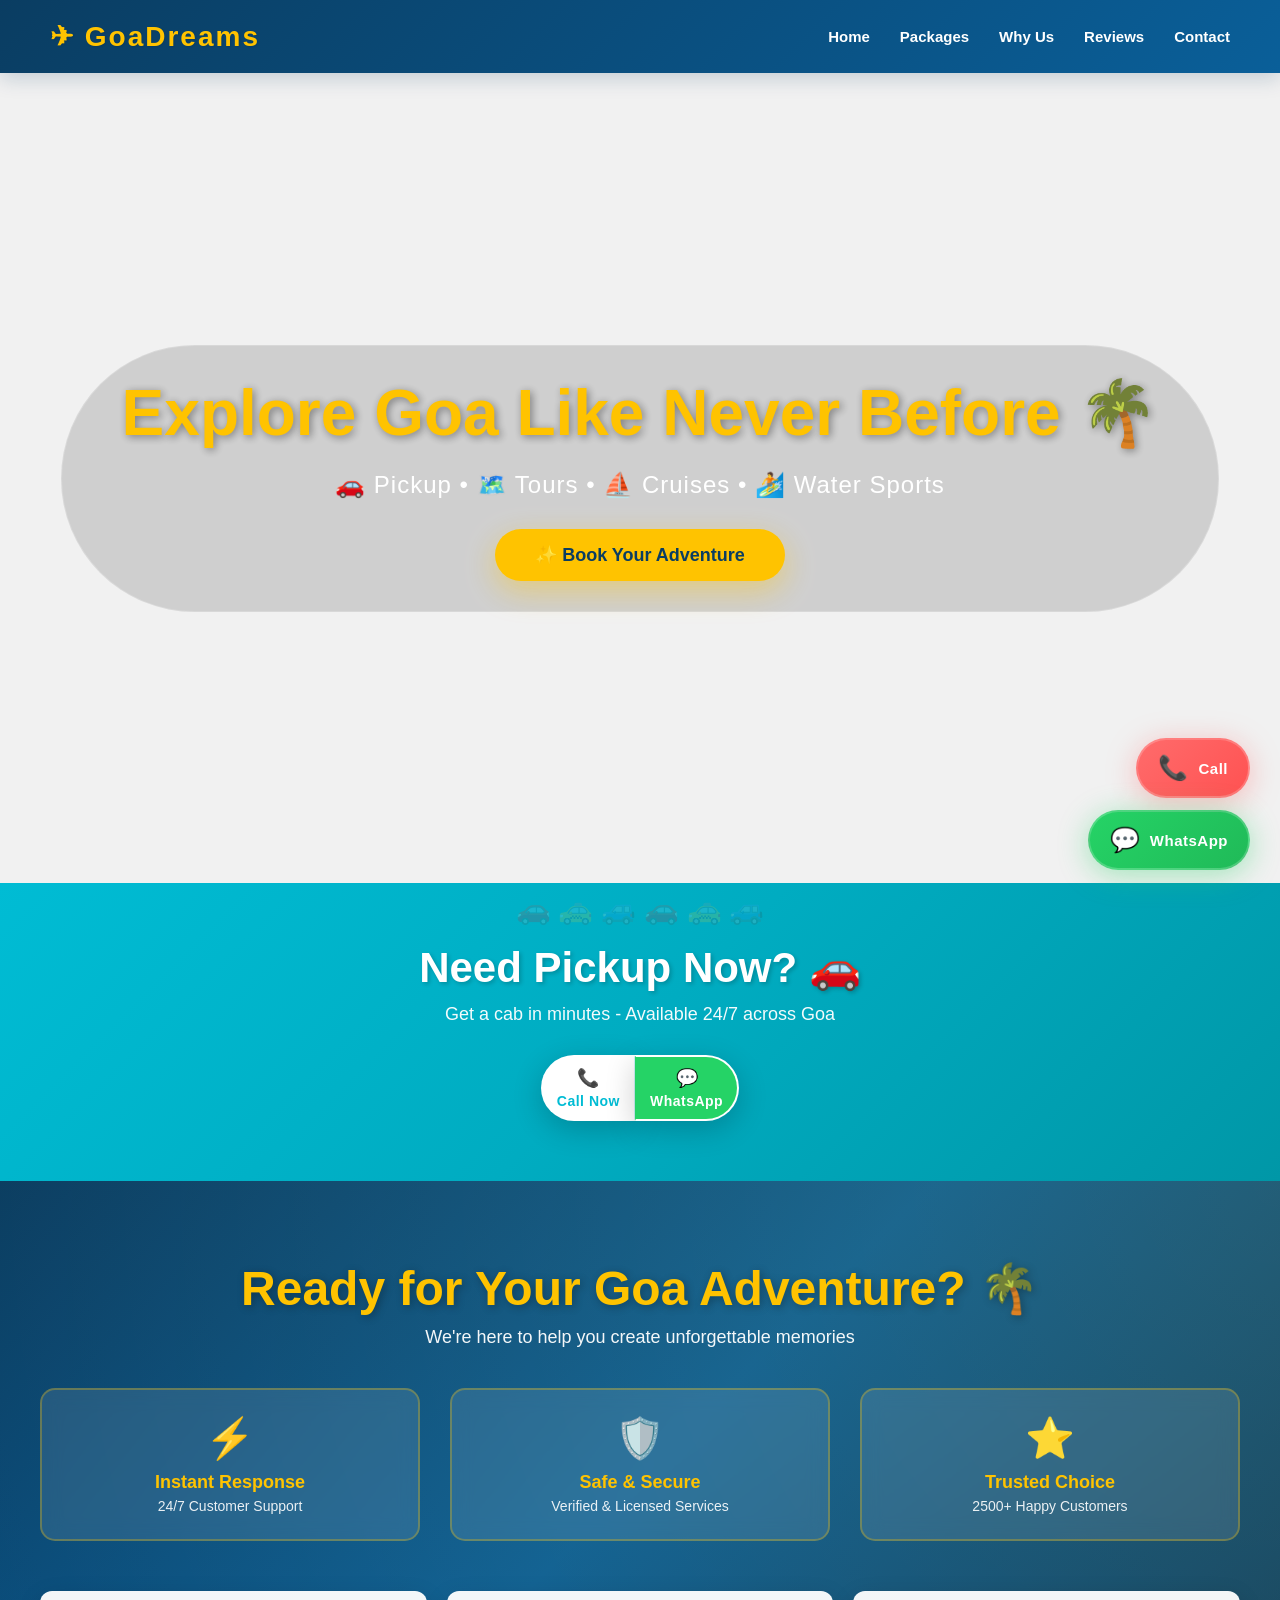
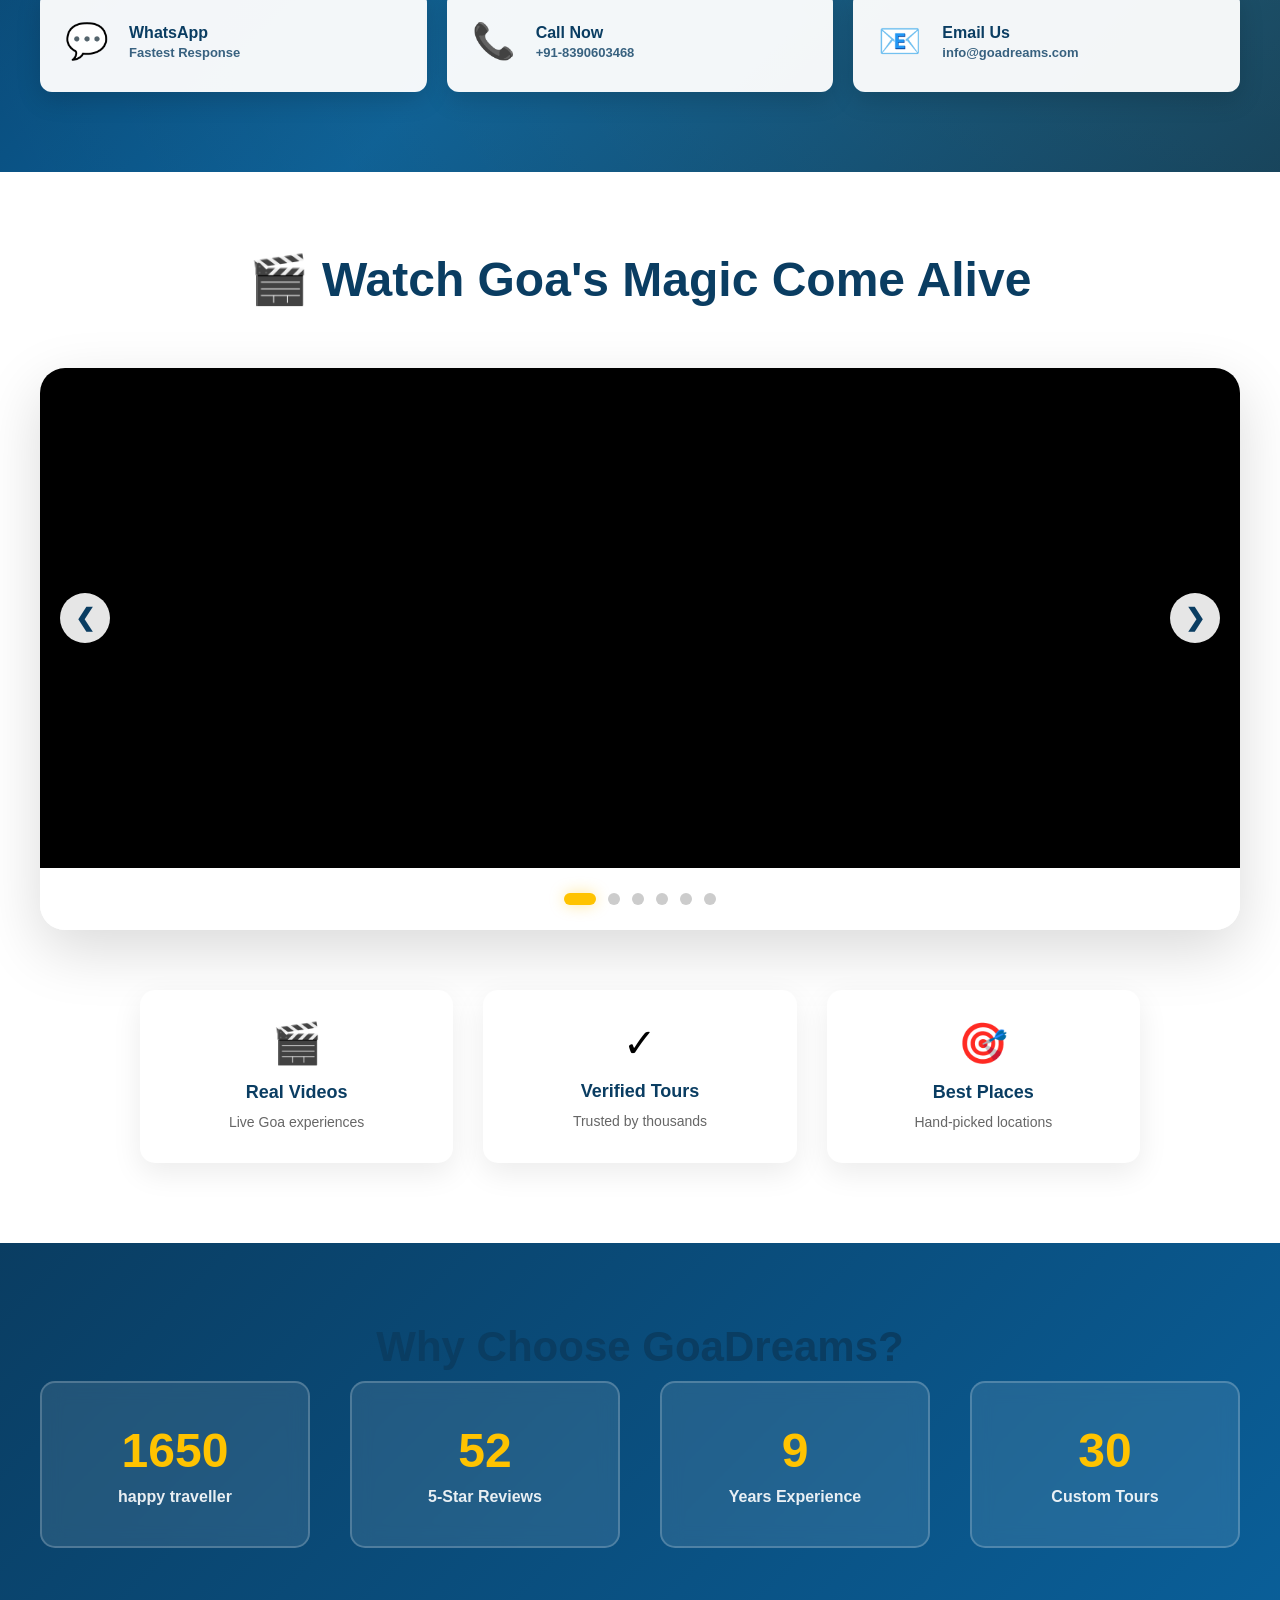
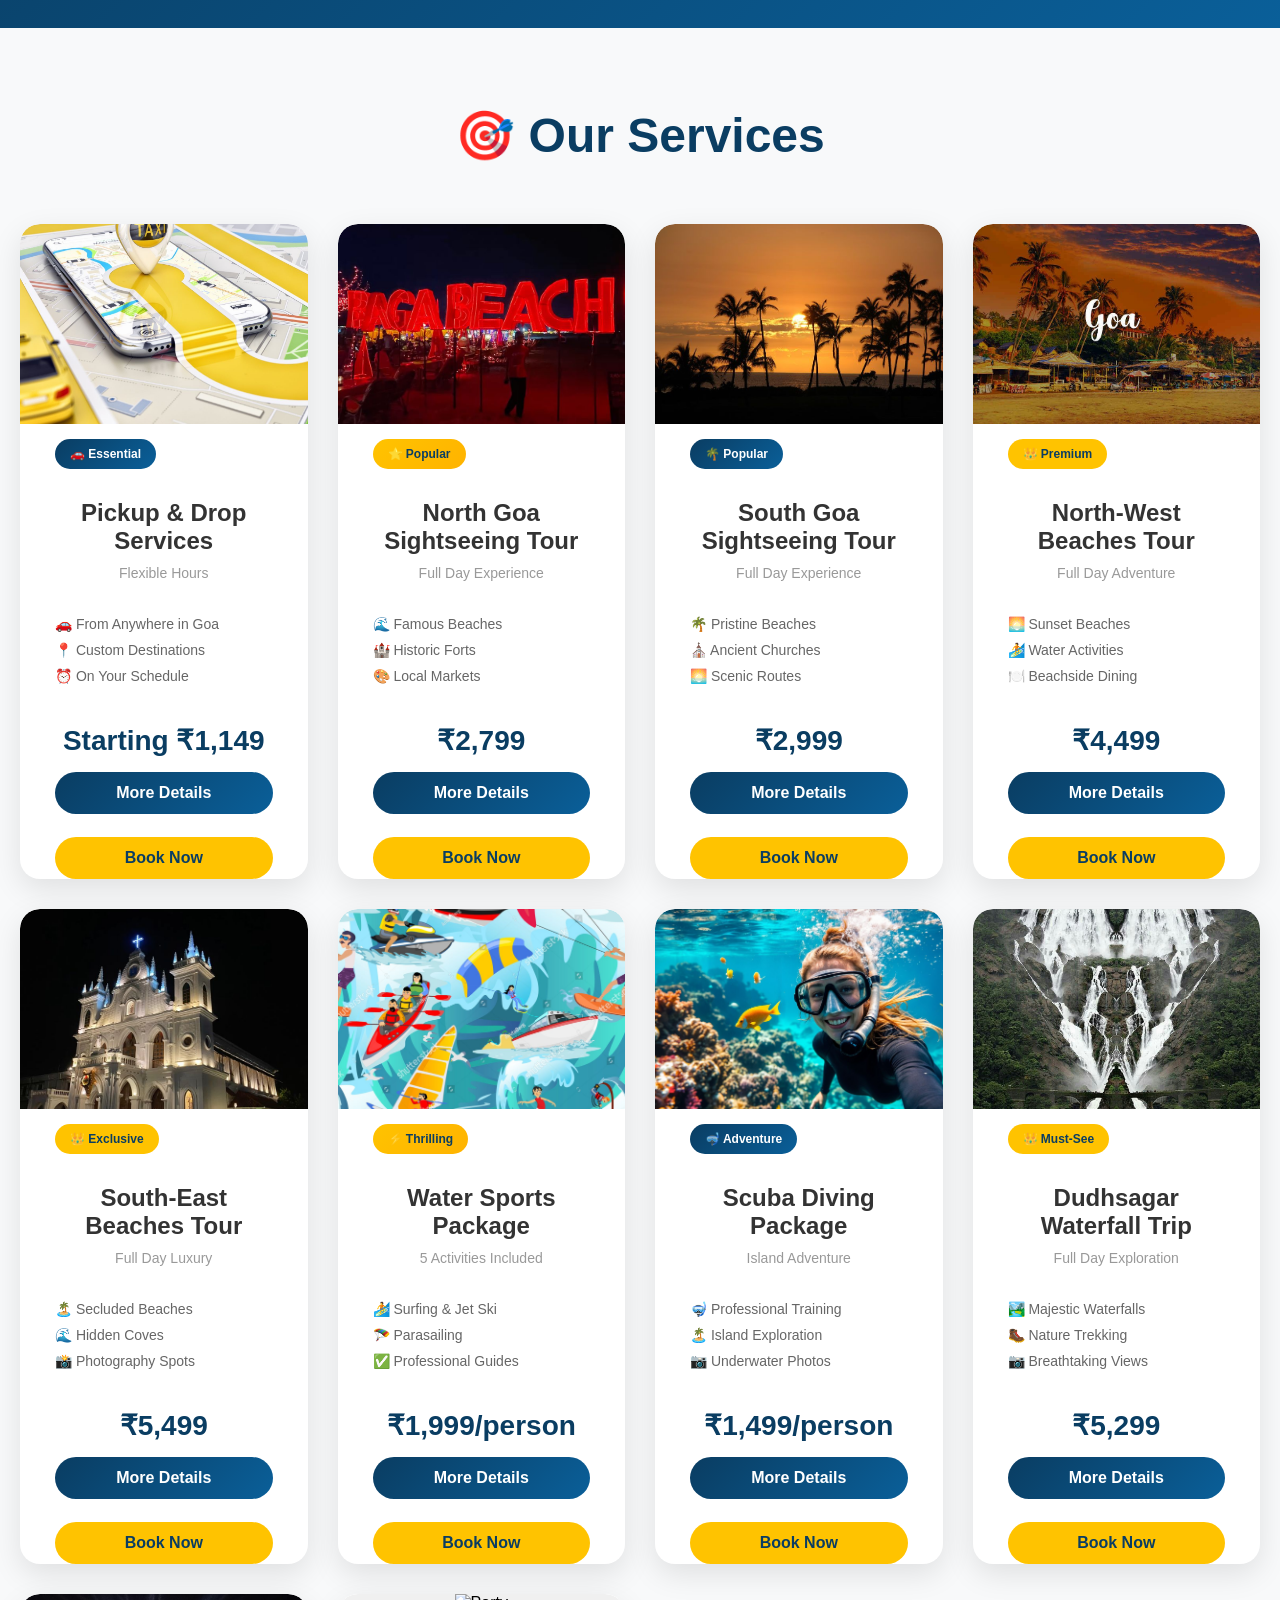
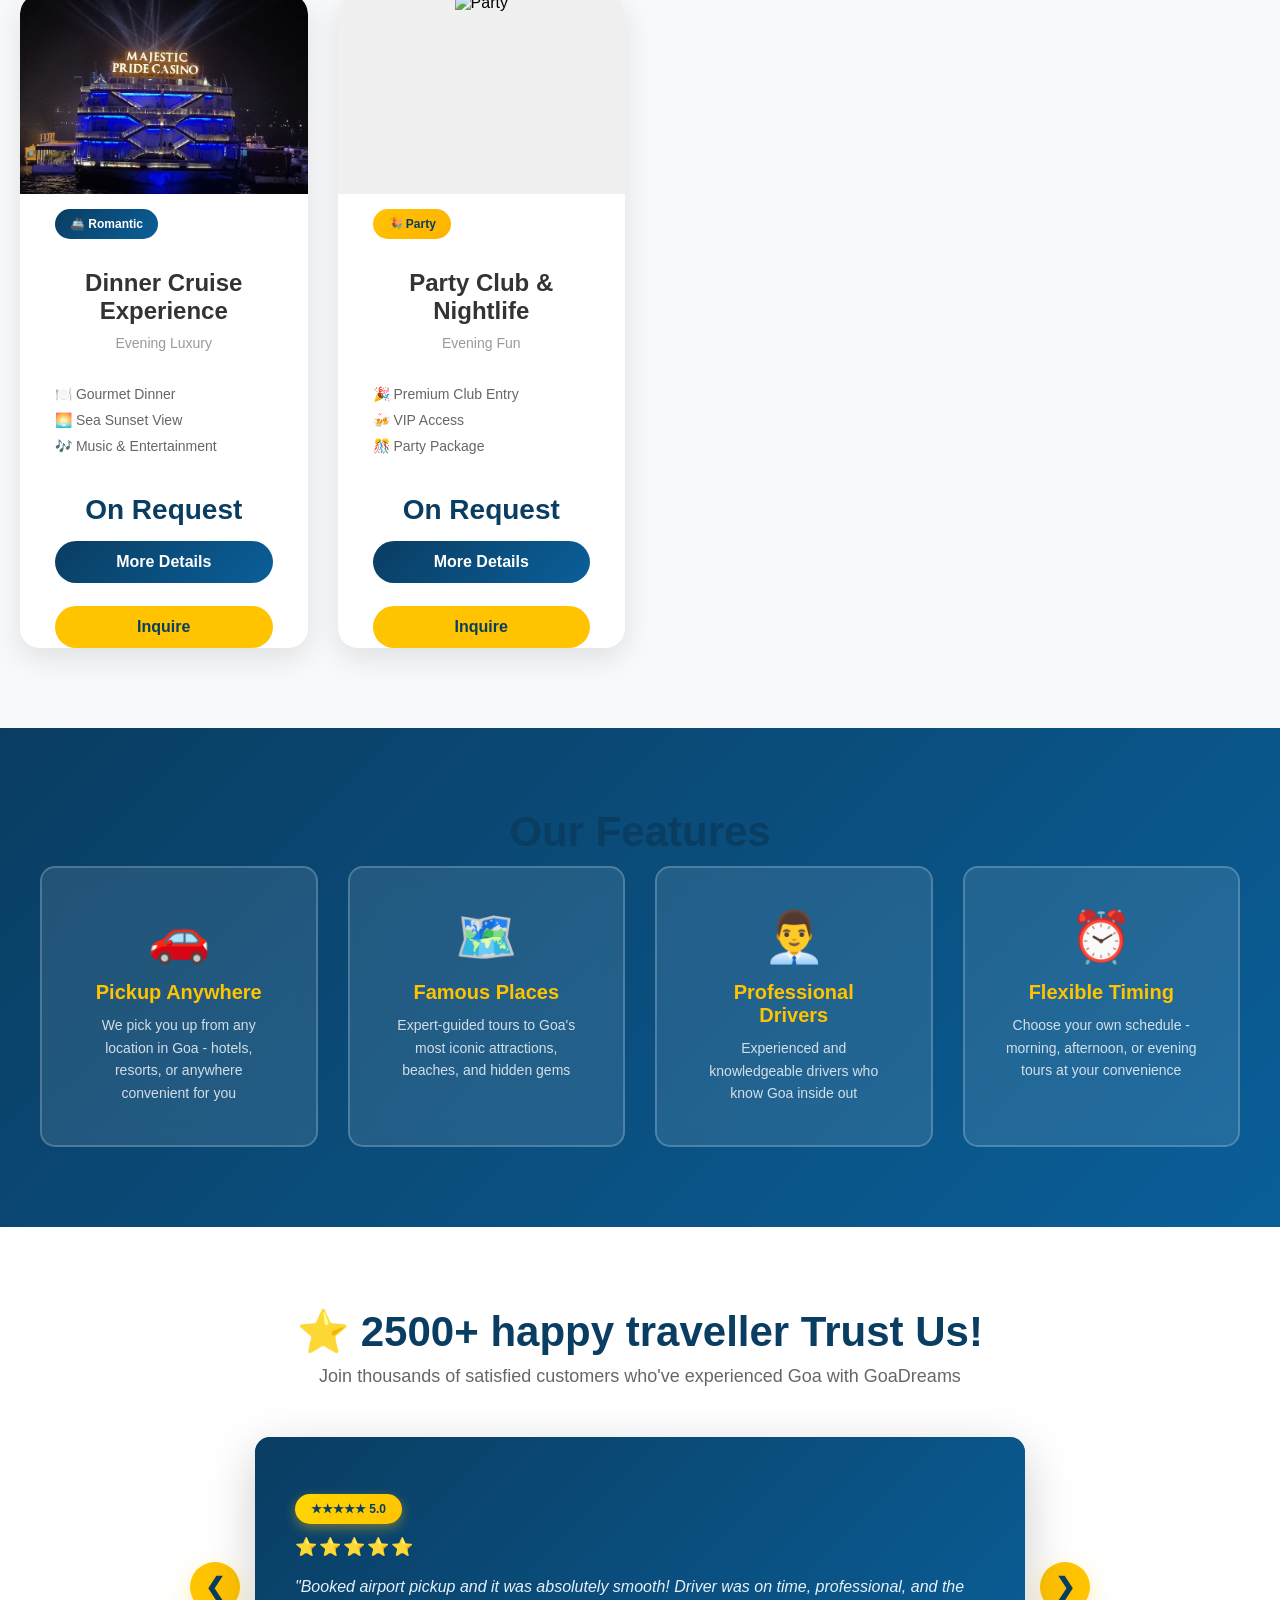
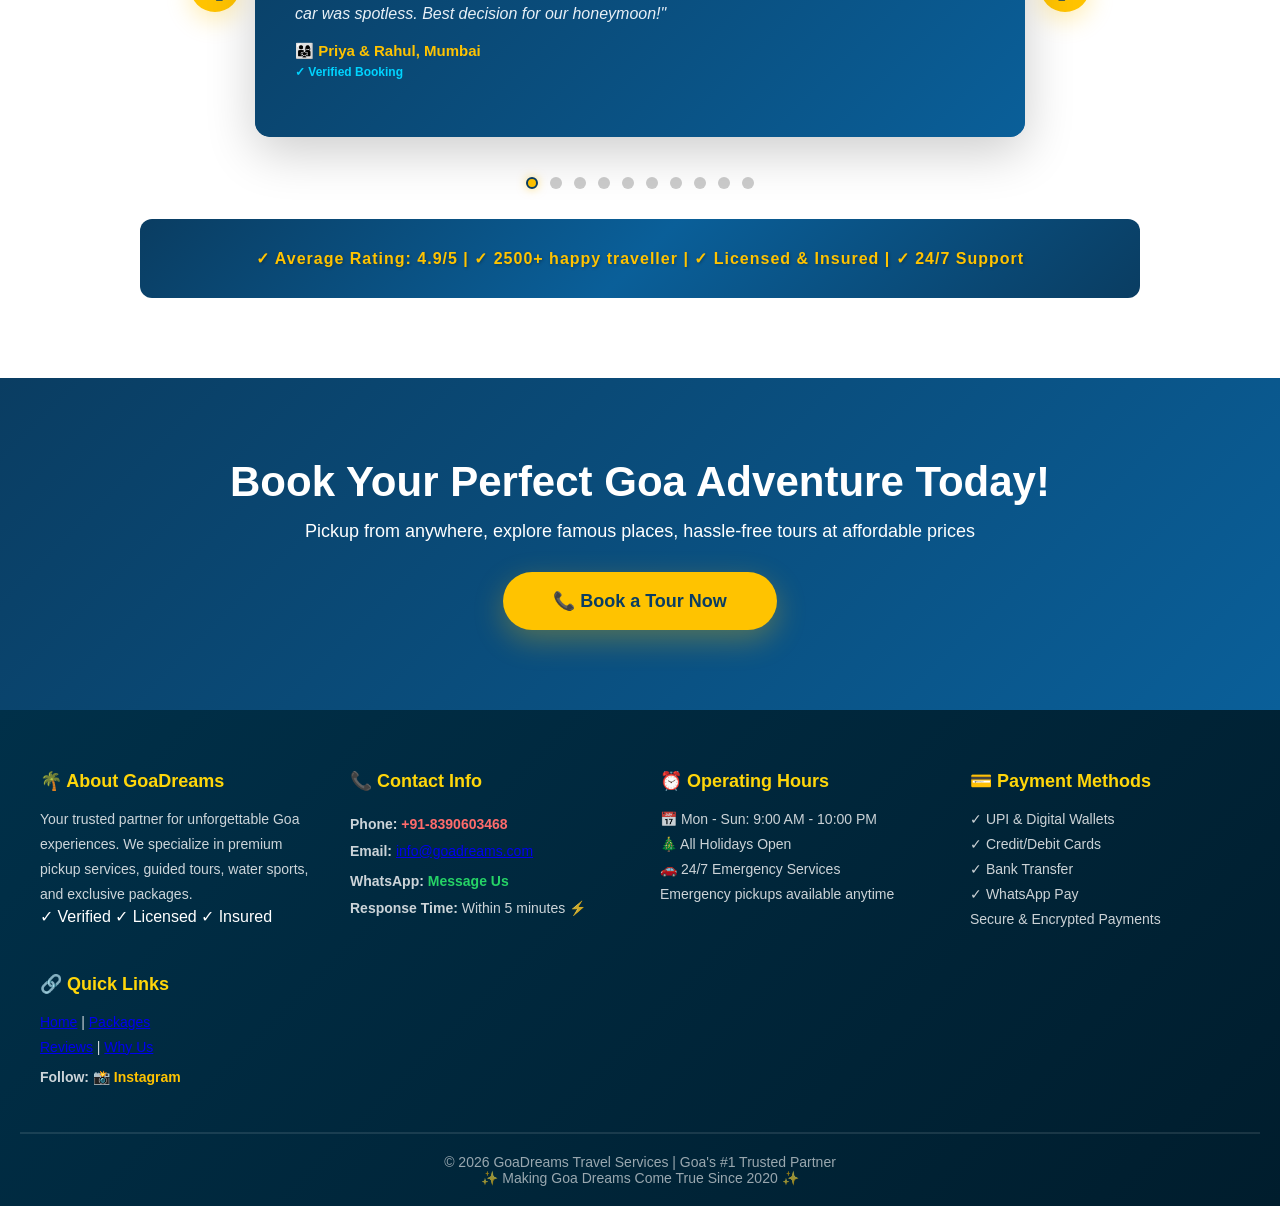
==== index.html @ df94d937 "Initial commit Created from https://vercel.com/new" ====
<!DOCTYPE html>
<html lang="en">
<head>
    <meta charset="UTF-8">
    <title>GoaDreams - Travel Services</title>
    <meta name="viewport" content="width=device-width, initial-scale=1.0">
    <link rel="stylesheet" href="style.css">
    <meta name="google-site-verification" content="ofUpsDj5_9WAiC36QDlskxej5nWJpdR9RBqD8YNt2vk" />
</head>
<body>

<header class="navbar">
    <div class="logo">✈ GoaDreams</div>
    <nav>
        <a href="#home">Home</a>
        <a href="#packages">Packages</a>
        <a href="#stats">Why Us</a>
        <a href="#testimonials">Reviews</a>
        <a href="#contact">Contact</a>
    </nav>
</header>

<section class="hero" id="home">
    <video autoplay muted loop playsinline class="bg-video">
        <source src="bg.mp4" type="video/mp4">
    </video>

    <div class="hero-overlay"></div>

    <div class="hero-content fade-in">
        <h1 class="hero-title">Explore Goa Like Never Before 🌴</h1>
        <p class="hero-subtitle">🚗 Pickup • 🗺️ Tours • ⛵ Cruises • 🏄 Water Sports</p>
        <a href="#packages" class="cta-btn pulse">✨ Book Your Adventure</a>
    </div>
</section>

<!-- Immediate Taxi Service Section -->
<section class="immediate-taxi-section">
    <div class="immediate-taxi-content">
        <h2>Need Pickup Now? 🚗</h2>
        <p>Get a cab in minutes - Available 24/7 across Goa</p>
        <div class="combined-pickup-buttons">
            <a href="tel:+918390603468" class="pickup-btn-call">
                <span class="pickup-icon">📞</span>
                <span class="pickup-label">Call Now</span>
            </a>
            <a href="https://wa.me/918390603468?text=I%20need%20a%20pickup%20immediately" target="_blank" class="pickup-btn-whatsapp">
                <span class="pickup-icon">💬</span>
                <span class="pickup-label">WhatsApp</span>
            </a>
        </div>
    </div>
</section>

<!-- Contact CTA Section -->
<section class="contact-cta" id="contact-cta">
    <div class="contact-cta-container">
        <h2 class="contact-cta-title">Ready for Your Goa Adventure? 🌴</h2>
        <p class="contact-cta-subtitle">We're here to help you create unforgettable memories</p>
        
        <div class="contact-benefits">
            <div class="benefit-item">
                <span class="benefit-icon">⚡</span>
                <div class="benefit-text">
                    <h4>Instant Response</h4>
                    <p>24/7 Customer Support</p>
                </div>
            </div>
            <div class="benefit-item">
                <span class="benefit-icon">🛡️</span>
                <div class="benefit-text">
                    <h4>Safe & Secure</h4>
                    <p>Verified & Licensed Services</p>
                </div>
            </div>
            <div class="benefit-item">
                <span class="benefit-icon">⭐</span>
                <div class="benefit-text">
                    <h4>Trusted Choice</h4>
                    <p>2500+ Happy Customers</p>
                </div>
            </div>
        </div>

        <div class="contact-methods">
            <a href="https://wa.me/918390603468?text=Hi%20GoaDreams!%20I%20want%20to%20book%20a%20tour." target="_blank" class="contact-method-btn whatsapp-btn">
                <span class="method-icon">💬</span>
                <div class="method-content">
                    <strong>WhatsApp</strong>
                    <span>Fastest Response</span>
                </div>
            </a>
            <a href="tel:+918390603468" class="contact-method-btn call-btn">
                <span class="method-icon">📞</span>
                <div class="method-content">
                    <strong>Call Now</strong>
                    <span>+91-8390603468</span>
                </div>
            </a>
            <a href="mailto:info@goadreams.com" class="contact-method-btn email-btn">
                <span class="method-icon">📧</span>
                <div class="method-content">
                    <strong>Email Us</strong>
                    <span>info@goadreams.com</span>
                </div>
            </a>
        </div>
    </div>
</section>

<!-- Video Gallery Section -->
<section class="image-gallery" id="gallery">
    <h2 class="section-title">🎬 Watch Goa's Magic Come Alive</h2>
    
    <div class="gallery-container">
        <div class="carousel-wrapper">
            <div class="carousel-track">
                <!-- Baga Beach Video -->
                <div class="gallery-item">
                    <video class="gallery-video active" muted loop>
                        <source src="baga beach.mp4" type="video/mp4">
                    <div class="gallery-overlay">
                        <h3>🏖️ Baga Beach</h3>
                        <p>✨ Popular & Vibrant</p>
                    </div>
                </div>

                <!-- Sunset Video -->
                <div class="gallery-item">
                    <video class="gallery-video" muted loop>
                        <source src="romantic.mp4" type="video/mp4">
                    </video>
                    <div class="gallery-overlay">
                        <h3>🌅 Golden Sunset</h3>
                        <p>Romantic Moments</p>
                    </div>
                </div>

                <!-- Backwaters Video -->
                <div class="gallery-item">
                    <video class="gallery-video" muted loop>
                        <source src="bgwater.mp4" type="video/mp4">
                    </video>
                    <div class="gallery-overlay">
                        <h3>🌊 Backwater Tours</h3>
                        <p>Serene Experience</p>
                    </div>
                </div>

                <!-- Water Sports Video -->
                <div class="gallery-item">
                    <video class="gallery-video" muted loop>
                        <source src="sc.mp4" type="video/mp4">
                    </video>
                    <div class="gallery-overlay">
                        <h3>🏄 Water Sports</h3>
                        <p>Thrilling Fun</p>
                    </div>
                </div>

                <!-- Resort & Relaxation Video -->
                <div class="gallery-item">
                    <video class="gallery-video" muted loop>
                        <source src="is.mp4" type="video/mp4">
                    </video>
                    <div class="gallery-overlay">
                        <h3>🏝️ Island Paradise</h3>
                        <p>Family Friendly</p>
                    </div>
                </div>

                <!-- Night Life Video -->
                <div class="gallery-item">
                    <video class="gallery-video" muted loop>
                        <source src="night.mp4" type="video/mp4">
                    </video>
                    <div class="gallery-overlay">
                        <h3>🎉 Beach Nightlife</h3>
                        <p>Adventure Awaits</p>
                    </div>
                </div>
            </div>

            <!-- Gallery Controls -->
            <button class="carousel-btn prev" onclick="moveCarousel(-1)">❮</button>
            <button class="carousel-btn next" onclick="moveCarousel(1)">❯</button>
        </div>

        <!-- Gallery Indicators -->
        <div class="carousel-indicators">
            <span class="indicator active" onclick="currentSlide(0)"></span>
            <span class="indicator" onclick="currentSlide(1)"></span>
            <span class="indicator" onclick="currentSlide(2)"></span>
            <span class="indicator" onclick="currentSlide(3)"></span>
            <span class="indicator" onclick="currentSlide(4)"></span>
            <span class="indicator" onclick="currentSlide(5)"></span>
        </div>
    </div>

    <!-- Quick Info Below Gallery -->
    <div class="gallery-info">
        <div class="info-card">
            <span class="info-icon">🎬</span>
            <h4>Real Videos</h4>
            <p>Live Goa experiences</p>
        </div>
        <div class="info-card">
            <span class="info-icon">✓</span>
            <h4>Verified Tours</h4>
            <p>Trusted by thousands</p>
        </div>
        <div class="info-card">
            <span class="info-icon">🎯</span>
            <h4>Best Places</h4>
            <p>Hand-picked locations</p>
        </div>
    </div>
</section>

<section class="stats" id="stats">
    <h2 class="section-title">Why Choose GoaDreams?</h2>
    <div class="stats-container">
        <div class="stat-card slide-up">
            <div class="stat-number" data-target="2500">0</div>
            <div class="stat-label">happy traveller</div>
        </div>
        <div class="stat-card slide-up" style="animation-delay: 0.2s">
            <div class="stat-number" data-target="78">0</div>
            <div class="stat-label">5-Star Reviews</div>
        </div>
        <div class="stat-card slide-up" style="animation-delay: 0.4s">
            <div class="stat-number" data-target="13">0</div>
            <div class="stat-label">Years Experience</div>
        </div>
        <div class="stat-card slide-up" style="animation-delay: 0.6s">
            <div class="stat-number" data-target="45">0</div>
            <div class="stat-label">Custom Tours</div>
        </div>
    </div>
</section>

<section class="packages" id="packages">
    <h2 class="section-title">🎯 Our Services</h2>
    <div class="package-container">
        <!-- Service 1 -->
        <div class="card slide-up">
            <div class="card-image-container">
                <img class="card-image" src="pick.jpg" alt="Car">
            </div>
            <div class="card-badge">🚗 Essential</div>
            <h3>Pickup & Drop Services</h3>
            <p class="duration">Flexible Hours</p>
            <div class="card-features">
                <span>🚗 From Anywhere in Goa</span>
                <span>📍 Custom Destinations</span>
                <span>⏰ On Your Schedule</span>
            </div>
            <p class="price">Starting ₹1,149</p>
            <button class="btn-primary" onclick="showDetails('pickup')">More Details</button>
            <button class="btn-primary" onclick="bookService('pickup')">Book Now</button>
        </div>

        <!-- Service 2 -->
        <div class="card slide-up" style="animation-delay: 0.1s">
            <div class="card-image-container">
                <img class="card-image" src="2.jpg" alt="Beach">
            </div>
            <div class="card-badge highlight">⭐ Popular</div>
            <h3>North Goa Sightseeing Tour</h3>
            <p class="duration">Full Day Experience</p>
            <div class="card-features">
                <span>🌊 Famous Beaches</span>
                <span>🏰 Historic Forts</span>
                <span>🎨 Local Markets</span>
            </div>
            <p class="price">₹2,799</p>
            <button class="btn-primary" onclick="showDetails('northgoa')">More Details</button>
            <button class="btn-primary" onclick="bookService('northgoa')">Book Now</button>
        </div>

        <!-- Service 3 -->
        <div class="card slide-up" style="animation-delay: 0.2s">
            <div class="card-image-container">
                <img class="card-image" src="10.jpg" alt="South Beach">
            </div>
            <div class="card-badge">🌴 Popular</div>
            <h3>South Goa Sightseeing Tour</h3>
            <p class="duration">Full Day Experience</p>
            <div class="card-features">
                <span>🌴 Pristine Beaches</span>
                <span>⛪ Ancient Churches</span>
                <span>🌅 Scenic Routes</span>
            </div>
            <p class="price">₹2,999</p>
            <button class="btn-primary" onclick="showDetails('southgoa')">More Details</button>
            <button class="btn-primary" onclick="bookService('southgoa')">Book Now</button>
        </div>

        <!-- Service 4 -->
        <div class="card slide-up" style="animation-delay: 0.3s">
            <div class="card-image-container">
                <img class="card-image" src="northgoa.jpg" alt="Sunset">
            </div>
            <div class="card-badge premium">👑 Premium</div>
            <h3>North-West Beaches Tour</h3>
            <p class="duration">Full Day Adventure</p>
            <div class="card-features">
                <span>🌅 Sunset Beaches</span>
                <span>🏄 Water Activities</span>
                <span>🍽️ Beachside Dining</span>
            </div>
            <p class="price">₹4,499</p>
            <button class="btn-primary" onclick="showDetails('northwestbeaches')">More Details</button>
            <button class="btn-primary" onclick="bookService('northwestbeaches')">Book Now</button>
        </div>

        <!-- Service 5 -->
        <div class="card slide-up" style="animation-delay: 0.4s">
            <div class="card-image-container">
                <img class="card-image" src="southhgoa.jpg" alt="Cove">
            </div>
            <div class="card-badge premium">👑 Exclusive</div>
            <h3>South-East Beaches Tour</h3>
            <p class="duration">Full Day Luxury</p>
            <div class="card-features">
                <span>🏝️ Secluded Beaches</span>
                <span>🌊 Hidden Coves</span>
                <span>📸 Photography Spots</span>
            </div>
            <p class="price">₹5,499</p>
            <button class="btn-primary" onclick="showDetails('southeastbeaches')">More Details</button>
            <button class="btn-primary" onclick="bookService('southeastbeaches')">Book Now</button>
        </div>

        <!-- Service 6 -->
        <div class="card slide-up" style="animation-delay: 0.5s">
            <div class="card-image-container">
                <img class="card-image" src="watersports.jpg" alt="Water Sports">
            </div>
            <div class="card-badge highlight">⚡ Thrilling</div>
            <h3>Water Sports Package</h3>
            <p class="duration">5 Activities Included</p>
            <div class="card-features">
                <span>🏄 Surfing & Jet Ski</span>
                <span>🪂 Parasailing</span>
                <span>✅ Professional Guides</span>
            </div>
            <p class="price">₹1,999/person</p>
            <button class="btn-primary" onclick="showDetails('watersports')">More Details</button>
            <button class="btn-primary" onclick="bookService('watersports')">Book Now</button>
        </div>

        <!-- Service 7 -->
        <div class="card slide-up" style="animation-delay: 0.6s">
            <div class="card-image-container">
                <img class="card-image" src="scuba1.jpg" alt="Diving">
            </div>
            <div class="card-badge">🤿 Adventure</div>
            <h3>Scuba Diving Package</h3>
            <p class="duration">Island Adventure</p>
            <div class="card-features">
                <span>🤿 Professional Training</span>
                <span>🏝️ Island Exploration</span>
                <span>📷 Underwater Photos</span>
            </div>
            <p class="price">₹1,499/person</p>
            <button class="btn-primary" onclick="showDetails('scubadiving')">More Details</button>
            <button class="btn-primary" onclick="bookService('scubadiving')">Book Now</button>
        </div>

        <!-- Service 8 -->
        <div class="card slide-up" style="animation-delay: 0.7s">
            <div class="card-image-container">
                <img class="card-image" src="dudhsagar.jpg" alt="Waterfall">
            </div>
            <div class="card-badge premium">👑 Must-See</div>
            <h3>Dudhsagar Waterfall Trip</h3>
            <p class="duration">Full Day Exploration</p>
            <div class="card-features">
                <span>🏞️ Majestic Waterfalls</span>
                <span>🥾 Nature Trekking</span>
                <span>📷 Breathtaking Views</span>
            </div>
            <p class="price">₹5,299</p>
            <button class="btn-primary" onclick="showDetails('dudhsagar')">More Details</button>
            <button class="btn-primary" onclick="bookService('dudhsagar')">Book Now</button>
        </div>

        <!-- Service 9 -->
        <div class="card slide-up" style="animation-delay: 0.8s">
            <div class="card-image-container">
                <img class="card-image" src="dnner.jpg" alt="Cruise">
            </div>
            <div class="card-badge">🚢 Romantic</div>
            <h3>Dinner Cruise Experience</h3>
            <p class="duration">Evening Luxury</p>
            <div class="card-features">
                <span>🍽️ Gourmet Dinner</span>
                <span>🌅 Sea Sunset View</span>
                <span>🎶 Music & Entertainment</span>
            </div>
            <p class="price">On Request</p>
            <button class="btn-primary" onclick="showDetails('dinnercruise')">More Details</button>
            <button class="btn-primary" onclick="bookService('dinnercruise')">Inquire</button>
        </div>

        <!-- Service 10 -->
        <div class="card slide-up" style="animation-delay: 0.9s">
            <div class="card-image-container">
                <img class="card-image" src="https://images.unsplash.com/photo-1493225457124-a3eb161ffa5f?w=400&h=250&fit=crop" alt="Party">
            </div>
            <div class="card-badge highlight">🎉 Party</div>
            <h3>Party Club & Nightlife</h3>
            <p class="duration">Evening Fun</p>
            <div class="card-features">
                <span>🎉 Premium Club Entry</span>
                <span>🍻 VIP Access</span>
                <span>🎊 Party Package</span>
            </div>
            <p class="price">On Request</p>
            <button class="btn-primary" onclick="showDetails('nightlife')">More Details</button>
            <button class="btn-primary" onclick="bookService('nightlife')">Inquire</button>
        </div>
    </div>
</section>

<section class="features">
    <h2 class="section-title">Our Features</h2>
    <div class="features-grid">
        <div class="feature-card fade-in">
            <div class="feature-icon">🚗</div>
            <h3>Pickup Anywhere</h3>
            <p>We pick you up from any location in Goa - hotels, resorts, or anywhere convenient for you</p>
        </div>
        <div class="feature-card fade-in" style="animation-delay: 0.1s">
            <div class="feature-icon">🗺️</div>
            <h3>Famous Places</h3>
            <p>Expert-guided tours to Goa's most iconic attractions, beaches, and hidden gems</p>
        </div>
        <div class="feature-card fade-in" style="animation-delay: 0.2s">
            <div class="feature-icon">👨‍💼</div>
            <h3>Professional Drivers</h3>
            <p>Experienced and knowledgeable drivers who know Goa inside out</p>
        </div>
        <div class="feature-card fade-in" style="animation-delay: 0.3s">
            <div class="feature-icon">⏰</div>
            <h3>Flexible Timing</h3>
            <p>Choose your own schedule - morning, afternoon, or evening tours at your convenience</p>
        </div>
    </div>
</section>

<section class="testimonials" id="testimonials">
    <h2 class="section-title">⭐ 2500+ happy traveller Trust Us!</h2>
    <p class="testimonials-subtitle">Join thousands of satisfied customers who've experienced Goa with GoaDreams</p>
    
    <div class="testimonials-carousel-wrapper">
        <button class="carousel-nav carousel-prev" onclick="slideTestimonial(-1)">❮</button>
        
        <div class="testimonials-carousel">
            <div class="testimonial-card active">
                <div class="rating-badge">★★★★★ 5.0</div>
                <div class="stars">⭐⭐⭐⭐⭐</div>
                <p class="testimonial-text">"Booked airport pickup and it was absolutely smooth! Driver was on time, professional, and the car was spotless. Best decision for our honeymoon!"</p>
                <p class="testimonial-author">👨‍👩‍👧 Priya & Rahul, Mumbai</p>
                <p class="testimonial-date">✓ Verified Booking</p>
            </div>
            <div class="testimonial-card">
                <div class="rating-badge">★★★★★ 5.0</div>
                <div class="stars">⭐⭐⭐⭐⭐</div>
                <p class="testimonial-text">"Amazing water sports package! The instructors were trained professionals and everything was safe & fun. Worth every rupee spent!"</p>
                <p class="testimonial-author">👨‍👨‍👦 Arjun & Friends, Delhi</p>
                <p class="testimonial-date">✓ Verified Booking</p>
            </div>
            <div class="testimonial-card">
                <div class="rating-badge">★★★★★ 5.0</div>
                <div class="stars">⭐⭐⭐⭐⭐</div>
                <p class="testimonial-text">"Dinner cruise was absolutely romantic! Fresh seafood, live music, sunset views - everything was perfect. Driver pickup was on schedule too!"</p>
                <p class="testimonial-author">👩‍👩 Ananya, Bangalore</p>
                <p class="testimonial-date">✓ Verified Booking</p>
            </div>
            <div class="testimonial-card">
                <div class="rating-badge">★★★★★ 5.0</div>
                <div class="stars">⭐⭐⭐⭐⭐</div>
                <p class="testimonial-text">"Family tour of South Goa was educational & entertaining. Our guide explained history beautifully. Kids loved Dudhsagar waterfall! TY GoaDreams!"</p>
                <p class="testimonial-author">👨‍👩‍👧‍👦 Sharma Family, Pune</p>
                <p class="testimonial-date">✓ Verified Booking</p>
            </div>
            <div class="testimonial-card">
                <div class="rating-badge">★★★★★ 5.0</div>
                <div class="stars">⭐⭐⭐⭐⭐</div>
                <p class="testimonial-text">"Scuba diving experience was bucket list material! Professional instructors, safety first approach, best underwater views ever. Highly recommended!"</p>
                <p class="testimonial-author">🧑‍🤝‍🧑 Varun, Hyderabad</p>
                <p class="testimonial-date">✓ Verified Booking</p>
            </div>
            <div class="testimonial-card">
                <div class="rating-badge">★★★★★ 5.0</div>
                <div class="stars">⭐⭐⭐⭐⭐</div>
                <p class="testimonial-text">"Airport to hotel transition was seamless! Driver was courteous, knew the best routes, and we saved money on expensive airport taxis. Book with GoaDreams!"</p>
                <p class="testimonial-author">✈️ Kavya, Singapore (Tourist)</p>
                <p class="testimonial-date">✓ Verified Booking</p>
            </div>
            <div class="testimonial-card">
                <div class="rating-badge">★★★★★ 5.0</div>
                <div class="stars">⭐⭐⭐⭐⭐</div>
                <p class="testimonial-text">"Girls trip package was LIT! Shopping, spa day, beach photoshoot - everything organized perfectly. Safe drivers, great service, 10/10 experience!"</p>
                <p class="testimonial-author">👯‍♀️ Sneha & Crew, Chennai</p>
                <p class="testimonial-date">✓ Verified Booking</p>
            </div>
            <div class="testimonial-card">
                <div class="rating-badge">★★★★★ 5.0</div>
                <div class="stars">⭐⭐⭐⭐⭐</div>
                <p class="testimonial-text">"24/7 support is real! Had emergency situation and they responded within minutes. Professional handling, reasonable pricing, saved my trip. Legends!"</p>
                <p class="testimonial-author">🆘 Rohan, Kolkata</p>
                <p class="testimonial-date">✓ Verified Booking</p>
            </div>
            <div class="testimonial-card">
                <div class="rating-badge">★★★★★ 5.0</div>
                <div class="stars">⭐⭐⭐⭐⭐</div>
                <p class="testimonial-text">"Multiple bookings with GoaDreams - never disappointed! Consistent quality, friendly staff, transparent pricing, WhatsApp booking is super easy!"</p>
                <p class="testimonial-author">🚗 Ravi (Regular Customer), Goa</p>
                <p class="testimonial-date">✓ Verified Booking</p>
            </div>
            <div class="testimonial-card">
                <div class="rating-badge">★★★★★ 5.0</div>
                <div class="stars">⭐⭐⭐⭐⭐</div>
                <p class="testimonial-text">"North Goa full day tour exceeded expectations! Saw Dolphin Point, all beaches, forts, AND got time for shopping. Driver knew hidden gems we found on Instagram!"</p>
                <p class="testimonial-author">📸 Vikram Singh, Jaipur</p>
                <p class="testimonial-date">✓ Verified Booking</p>
            </div>
        </div>
        
        <button class="carousel-nav carousel-next" onclick="slideTestimonial(1)">❯</button>
    </div>

    <div class="testimonials-dots">
        <span class="dot active" onclick="currentTestimonial(0)"></span>
        <span class="dot" onclick="currentTestimonial(1)"></span>
        <span class="dot" onclick="currentTestimonial(2)"></span>
        <span class="dot" onclick="currentTestimonial(3)"></span>
        <span class="dot" onclick="currentTestimonial(4)"></span>
        <span class="dot" onclick="currentTestimonial(5)"></span>
        <span class="dot" onclick="currentTestimonial(6)"></span>
        <span class="dot" onclick="currentTestimonial(7)"></span>
        <span class="dot" onclick="currentTestimonial(8)"></span>
        <span class="dot" onclick="currentTestimonial(9)"></span>
    </div>
    
    <div class="reviews-summary">
        <p class="summary-text">✓ Average Rating: 4.9/5 | ✓ 2500+ happy traveller | ✓ Licensed & Insured | ✓ 24/7 Support</p>
    </div>
</section>

<section class="cta-section">
    <h2>Book Your Perfect Goa Adventure Today!</h2>
    <p>Pickup from anywhere, explore famous places, hassle-free tours at affordable prices</p>
    <button class="cta-btn-large pulse">📞 Book a Tour Now</button>
</section>

<footer id="contact">
    <div class="footer-content">
        <div class="footer-section">
            <h4>🌴 About GoaDreams</h4>
            <p>Your trusted partner for unforgettable Goa experiences. We specialize in premium pickup services, guided tours, water sports, and exclusive packages.</p>
            <div class="trust-badges">
                <span class="badge">✓ Verified</span>
                <span class="badge">✓ Licensed</span>
                <span class="badge">✓ Insured</span>
            </div>
        </div>
        <div class="footer-section">
            <h4>📞 Contact Info</h4>
            <p><strong>Phone:</strong> <a href="tel:+918390603468" class="call-link">+91-8390603468</a></p>
            <p><strong>Email:</strong> <a href="mailto:info@goadreams.com" class="email-link">info@goadreams.com</a></p>
            <p><strong>WhatsApp:</strong> <a href="https://wa.me/918390603468?text=Hello%20GoaDreams!%20I%20want%20to%20book%20a%20tour." target="_blank" class="whatsapp-link">Message Us</a></p>
            <p><strong>Response Time:</strong> <span class="highlight">Within 5 minutes ⚡</span></p>
        </div>
        <div class="footer-section">
            <h4>⏰ Operating Hours</h4>
            <p>📅 Mon - Sun: 9:00 AM - 10:00 PM</p>
            <p>🎄 All Holidays Open</p>
            <p>🚗 24/7 Emergency Services</p>
            <p class="small-text">Emergency pickups available anytime</p>
        </div>
        <div class="footer-section">
            <h4>💳 Payment Methods</h4>
            <p>✓ UPI & Digital Wallets</p>
            <p>✓ Credit/Debit Cards</p>
            <p>✓ Bank Transfer</p>
            <p>✓ WhatsApp Pay</p>
            <p class="small-text">Secure & Encrypted Payments</p>
        </div>
        <div class="footer-section">
            <h4>🔗 Quick Links</h4>
            <p><a href="#home">Home</a> | <a href="#packages">Packages</a></p>
            <p><a href="#testimonials">Reviews</a> | <a href="#stats">Why Us</a></p>
            <p><strong>Follow:</strong> <a href="https://www.instagram.com/goa_dreams_1/" target="_blank" class="social-link">📸 Instagram</a></p>
        </div>
    </div>
    <div class="footer-bottom">
        <p>© 2026 GoaDreams Travel Services | Goa's #1 Trusted Partner</p>
        <p class="footer-tagline">✨ Making Goa Dreams Come True Since 2020 ✨</p>
    </div>
</footer>

<!-- Contact Action Buttons (Floating) -->
<div class="contact-float">
    <a href="tel:+918390603468" class="call-float-button" title="Call Us">
        <span class="call-icon">📞</span>
        <span class="call-text">Call</span>
    </a>
    <a href="https://wa.me/918390603468?text=Hello%20GoaDreams!%20I%20want%20to%20book%20a%20tour." target="_blank" class="whatsapp-float-button" title="Chat on WhatsApp">
        <span class="whatsapp-icon">💬</span>
        <span class="whatsapp-text">WhatsApp</span>
    </a>
</div>

<!-- Service Details Modal -->
<div id="serviceModal" class="service-modal">
    <div class="service-modal-content">
        <span class="modal-close">&times;</span>
        <div id="modalBody"></div>
    </div>
</div>

<script src="script.js"></script>
</body>

</html>
---- style.css ----
* {
    margin: 0;
    padding: 0;
    box-sizing: border-box;
    font-family: 'Segoe UI', Tahoma, Geneva, Verdana, sans-serif;
}

html {
    scroll-behavior: smooth;
}

body {
    background: #FFFFFF;
    overflow-x: hidden;
}

/* ============ ANIMATIONS ============ */
@keyframes fadeIn {
    from {
        opacity: 0;
        transform: translateY(20px);
    }
    to {
        opacity: 1;
        transform: translateY(0);
    }
}

@keyframes slideUp {
    from {
        opacity: 0;
        transform: translateY(40px);
    }
    to {
        opacity: 1;
        transform: translateY(0);
    }
}

@keyframes slideDown {
    from {
        opacity: 0;
        transform: translateY(-30px);
    }
    to {
        opacity: 1;
        transform: translateY(0);
    }
}

@keyframes pulse {
    0%, 100% {
        box-shadow: 0 0 0 0 rgba(247, 127, 0, 0.7);
    }
    50% {
        box-shadow: 0 0 0 10px rgba(247, 127, 0, 0);
    }
}

@keyframes float {
    0%, 100% {
        transform: translateY(0px) rotate(0deg);
    }
    50% {
        transform: translateY(-20px) rotate(5deg);
    }
}

@keyframes counter {
    from {
        opacity: 0;
        transform: scale(0.5);
    }
    to {
        opacity: 1;
        transform: scale(1);
    }
}

@keyframes gradient {
    0% {
        background-position: 0% 50%;
    }
    50% {
        background-position: 100% 50%;
    }
    100% {
        background-position: 0% 50%;
    }
}

@keyframes cardHover {
    from {
        transform: translateY(0);
    }
    to {
        transform: translateY(-10px);
    }
}

@keyframes slideInGallery {
    from {
        opacity: 0;
        transform: translateX(100px);
    }
    to {
        opacity: 1;
        transform: translateX(0);
    }
}

@keyframes zoomIn {
    from {
        transform: scale(0.9);
        opacity: 0;
    }
    to {
        transform: scale(1);
        opacity: 1;
    }
}

/* ============ IMAGE GALLERY ============ */
.image-gallery {
    padding: 80px 20px;
    background: #FFFFFF;
    text-align: center;
}

.image-gallery .section-title {
    font-size: 48px;
    margin-bottom: 60px;
    font-weight: 900;
    animation: fadeIn 0.8s ease-out;
}

.gallery-container {
    max-width: 1200px;
    margin: 0 auto 60px;
    background: white;
    border-radius: 25px;
    overflow: hidden;
    box-shadow: 0 20px 60px rgba(0, 0, 0, 0.15);
    animation: zoomIn 0.8s ease-out;
}

.carousel-wrapper {
    position: relative;
    width: 100%;
    height: 500px;
    overflow: hidden;
    background: #000;
}

.carousel-track {
    display: flex;
    height: 100%;
    transition: transform 0.6s cubic-bezier(0.4, 0, 0.2, 1);
}

.gallery-item {
    min-width: 100%;
    height: 100%;
    position: relative;
    display: flex;
    align-items: center;
    justify-content: center;
    overflow: hidden;
}

.gallery-item img {
    width: 100%;
    height: 100%;
    object-fit: cover;
    animation: slideInGallery 0.8s ease-out;
    transition: transform 0.6s ease;
}

.gallery-video {
    width: 100%;
    height: 100%;
    object-fit: cover;
    opacity: 0;
    transition: opacity 0.5s ease;
}

.gallery-video.active {
    opacity: 1;
    animation: slideInGallery 0.8s ease-out;
}

.gallery-item:hover img {
    transform: scale(1.08);
}

.gallery-overlay {
    position: absolute;
    bottom: 0;
    left: 0;
    right: 0;
    background: linear-gradient(180deg, rgba(0,0,0,0) 0%, rgba(0,0,0,0.7) 60%, rgba(0,0,0,0.9) 100%);
    color: white;
    padding: 40px 30px;
    transform: translateY(100%);
    transition: transform 0.4s ease;
    text-align: left;
}

.gallery-item:hover .gallery-overlay {
    transform: translateY(0);
}

.gallery-overlay h3 {
    font-size: 28px;
    margin-bottom: 10px;
    font-weight: 700;
}

.gallery-overlay p {
    font-size: 16px;
    color: #FFD60A;
    font-weight: 600;
}

/* Carousel Controls */
.carousel-btn {
    position: absolute;
    top: 50%;
    transform: translateY(-50%);
    background: rgba(255, 255, 255, 0.9);
    color: #0A3D62;
    border: none;
    width: 50px;
    height: 50px;
    border-radius: 50%;
    font-size: 24px;
    cursor: pointer;
    transition: all 0.3s ease;
    z-index: 10;
    font-weight: 900;
    box-shadow: 0 5px 20px rgba(0, 0, 0, 0.2);
}

.carousel-btn:hover {
    background: #FFC300;
    color: #0A3D62;
    transform: translateY(-50%) scale(1.1);
    box-shadow: 0 8px 30px rgba(255, 195, 0, 0.4);
}

.carousel-btn.prev {
    left: 20px;
}

.carousel-btn.next {
    right: 20px;
}

/* Carousel Indicators */
.carousel-indicators {
    display: flex;
    justify-content: center;
    gap: 12px;
    padding: 25px 0;
    background: white;
}

.indicator {
    width: 12px;
    height: 12px;
    border-radius: 50%;
    background: #ccc;
    cursor: pointer;
    transition: all 0.3s ease;
    border: 2px solid transparent;
}

.indicator.active {
    background: #FFC300;
    width: 32px;
    border-radius: 6px;
    box-shadow: 0 0 15px rgba(255, 195, 0, 0.4);
}

.indicator:hover {
    background: #0077B6;
    transform: scale(1.2);
}

/* Gallery Info Cards */
.gallery-info {
    display: grid;
    grid-template-columns: repeat(auto-fit, minmax(200px, 1fr));
    gap: 30px;
    max-width: 1000px;
    margin: 0 auto;
}

.info-card {
    background: white;
    padding: 30px;
    border-radius: 15px;
    box-shadow: 0 10px 30px rgba(0, 0, 0, 0.08);
    animation: slideUp 0.8s ease-out;
    transition: all 0.3s ease;
}

.info-card:hover {
    transform: translateY(-10px);
    box-shadow: 0 20px 50px rgba(0, 0, 0, 0.12);
}

.info-icon {
    font-size: 40px;
    display: block;
    margin-bottom: 15px;
    animation: float 3s ease-in-out infinite;
}

.info-card h4 {
    font-size: 18px;
    margin-bottom: 8px;
    color: #0A3D62;
    font-weight: 700;
}

.info-card p {
    font-size: 14px;
    color: #666;
    line-height: 1.6;
}

/* ============ HEADER ============ */
.navbar {
    background: linear-gradient(135deg, #0A3D62 0%, #0A5F99 100%);
    color: white;
    display: flex;
    justify-content: space-between;
    align-items: center;
    padding: 20px 50px;
    position: sticky;
    top: 0;
    z-index: 1000;
    box-shadow: 0 5px 20px rgba(10, 61, 98, 0.2);
    animation: slideDown 0.6s ease-out;
}

.logo {
    font-size: 28px;
    font-weight: 900;
    color: #FFC300;
    letter-spacing: 2px;
    text-shadow: 1px 1px 2px rgba(0, 0, 0, 0.1);
}

nav {
    display: flex;
    gap: 30px;
}

nav a {
    color: white;
    text-decoration: none;
    font-weight: 600;
    font-size: 15px;
    position: relative;
    transition: all 0.3s ease;
}

nav a::after {
    content: '';
    position: absolute;
    bottom: -5px;
    left: 0;
    width: 0;
    height: 3px;
    background: #FFC300;
    transition: width 0.3s ease;
    border-radius: 3px;
}

nav a:hover::after {
    width: 100%;
}

/* ============ HERO SECTION ============ */
.hero {
    height: 90vh;
    display: flex;
    align-items: center;
    justify-content: center;
    text-align: center;
    color: white;
    position: relative;
    overflow: hidden;
}

.bg-video {
    position: absolute;
    top: 0;
    left: 0;
    width: 100%;
    height: 100%;
    object-fit: cover;
    z-index: 1;
}

.hero-overlay {
    position: absolute;
    top: 0;
    left: 0;
    width: 100%;
    height: 100%;
    background: rgba(0, 0, 0, 0.053);
    z-index: 2;
}

.animated-bg {
    display: none;
}

.floating-cards {
    display: none;
}

.float-card:nth-child(1) {
    animation-delay: s;
}

.float-card:nth-child(2) {
    animation-delay: 1s;
}

.float-card:nth-child(3) {
    animation-delay: 2s;
}

.hero-content {
    background: rgba(0, 0, 0, 0.141);
    padding: 30px 60px;
    border-radius: 200px;
    backdrop-filter: blur(0px);
    border: 1px solid rgba(255, 255, 255, 0.2);
    animation: fadeIn 1s ease-out;
    position: relative;
    z-index: 10;
}

.hero-title {
    font-size: 64px;
    margin-bottom: 20px;
    font-weight: 900;
    color: #FFC300;
    text-shadow: 2px 2px 8px rgba(0, 0, 0, 0.4);
}

.hero-subtitle {
    font-size: 24px;
    margin-bottom: 30px;
    font-weight: 500;
    letter-spacing: 1px;
}

.cta-btn {
    display: inline-block;
    padding: 15px 40px;
    border: none;
    background: #FFC300;
    color: #0A3D62;
    cursor: pointer;
    border-radius: 50px;
    font-size: 18px;
    font-weight: 700;
    transition: all 0.3s ease;
    box-shadow: 0 10px 30px rgba(255, 195, 0, 0.4);
    text-decoration: none;
}

.cta-btn.pulse {
    animation: pulse 2s infinite;
}

.cta-btn:hover {
    transform: scale(1.05);
    box-shadow: 0 15px 40px rgba(255, 195, 0, 0.6);
    background: #FFB300;
}

/* ============ STATS SECTION ============ */
.stats {
    padding: 80px 20px;
    background: linear-gradient(135deg, #0A3D62 0%, #0A5F99 100%);
    color: white;
    text-align: center;
}

.section-title {
    font-size: 48px;
    margin-bottom: 60px;
    font-weight: 900;
    animation: fadeIn 0.8s ease-out;
}

.stats-container {
    display: grid;
    grid-template-columns: repeat(auto-fit, minmax(200px, 1fr));
    gap: 40px;
    max-width: 1200px;
    margin: 0 auto;
}

.stat-card {
    background: rgba(255, 255, 255, 0.1);
    padding: 40px 20px;
    border-radius: 15px;
    backdrop-filter: blur(10px);
    border: 2px solid rgba(255, 255, 255, 0.2);
    animation: slideUp 0.8s ease-out;
    transition: all 0.3s ease;
}

.stat-card:hover {
    transform: translateY(-10px);
    background: rgba(255, 255, 255, 0.15);
    border-color: rgba(255, 255, 255, 0.4);
}

.stat-number {
    font-size: 48px;
    font-weight: 900;
    color: #FFC300;
    margin-bottom: 10px;
    animation: counter 1s ease-out;
}

.stat-label {
    font-size: 16px;
    font-weight: 600;
    color: rgba(255, 255, 255, 0.9);
}

/* ============ PACKAGES / SERVICES ============ */
.packages {
    padding: 80px 20px;
    text-align: center;
    background: #F8F9FA;
}

.packages .section-title {
    font-size: 48px;
    margin-bottom: 60px;
    font-weight: 900;
    animation: fadeIn 0.8s ease-out;
}

.package-container {
    display: grid;
    grid-template-columns: repeat(auto-fit, minmax(280px, 1fr));
    gap: 30px;
    max-width: 1400px;
    margin: 0 auto;
}

.card {
    background: white;
    padding: 0;
    border-radius: 20px;
    box-shadow: 0 10px 30px rgba(0, 0, 0, 0.1);
    animation: slideUp 0.8s ease-out;
    transition: all 0.3s ease;
    position: relative;
    overflow: hidden;
    display: flex;
    flex-direction: column;
}

/* Card Image Carousel */
.card-image-container {
    position: relative;
    width: 100%;
    height: 200px;
    overflow: hidden;
    border-radius: 20px 20px 0 0;
    background: #f0f0f0;
}

.card-image {
    position: relative;
    width: 100%;
    height: 100%;
    object-fit: cover;
    animation: slideInGallery 0.8s ease-out;
    transition: transform 0.3s ease;
}

.card:hover .card-image {
    transform: scale(1.05);
}

/* Content below image */
.card-badge,
.card > h3,
.card > p,
.card > .card-features,
.card > .price,
.card > .btn-primary {
    padding-left: 35px;
    padding-right: 35px;
}

.card > h3 {
    padding-top: 25px;
}

.card-badge {
    position: relative;
    top: auto;
    right: auto;
    margin-top: 15px;
    margin-bottom: 5px;
    display: inline-block;
    margin-left: 35px;
    margin-right: auto;
}

.card::before {
    content: '';
    position: absolute;
    top: 0;
    left: 0;
    right: 0;
    height: 5px;
    background: linear-gradient(90deg, #F77F00, #FF9500);
    transform: scaleX(0);
    transition: transform 0.3s ease;
    transform-origin: left;
}

.card:hover {
    transform: translateY(-15px);
    box-shadow: 0 20px 50px rgba(0, 0, 0, 0.15);
}

.card:hover::before {
    transform: scaleX(1);
}

/* Updated card-badge styling */
.card-badge {
    background: linear-gradient(135deg, #0A3D62, #0A5F99);
    color: white;
    padding: 8px 15px;
    border-radius: 20px;
    font-size: 12px;
    font-weight: 700;
    animation: fadeIn 0.8s ease-out;
}

.card-badge.highlight {
    background: linear-gradient(135deg, #FFC300, #FFB300);
    color: #0A3D62;
}

.card-badge.premium {
    background: #FFC300;
    color: #0A3D62;
}

.card h3 {
    margin: 0 0 10px 0;
    font-size: 24px;
    color: #333;
}

.duration {
    color: #999;
    font-size: 14px;
    margin-bottom: 15px;
    padding-left: 35px;
    padding-right: 35px;
}

.card-features {
    display: flex;
    flex-direction: column;
    gap: 10px;
    margin: 20px 0;
    text-align: left;
    font-size: 14px;
    color: #666;
    padding-left: 35px;
    padding-right: 35px;
}

.price {
    font-weight: 900;
    color: #0A3D62;
    margin: 20px 0 auto 0;
    font-size: 28px;
}

.btn-primary {
    padding: 12px 30px;
    border: none;
    background: #FFC300;
    color: #0A3D62;
    cursor: pointer;
    border-radius: 25px;
    font-size: 16px;
    font-weight: 700;
    transition: all 0.3s ease;
    width: calc(100% - 70px);
    margin: 15px 35px 35px 35px;
}

.btn-primary:hover {
    transform: scale(1.02);
    box-shadow: 0 10px 25px rgba(255, 195, 0, 0.3);
    background: #FFB300;
}

/* More Details Button Styling */
.card .btn-primary:first-of-type {
    background: linear-gradient(135deg, #0A3D62, #0A5F99);
    color: white;
    margin-bottom: 8px;
}

.card .btn-primary:first-of-type:hover {
    background: linear-gradient(135deg, #082850, #084A7A);
    box-shadow: 0 10px 25px rgba(10, 61, 98, 0.3);
}

/* Book Now Button Styling */
.card .btn-primary:last-of-type {
    background: #FFC300;
    color: #0A3D62;
    margin-bottom: 0;
}

.card .btn-primary:last-of-type:hover {
    background: #FFB300;
}

/* ============ FEATURES SECTION ============ */
.features {
    padding: 80px 20px;
    background: linear-gradient(135deg, #0A3D62 0%, #0A5F99 100%);
    color: white;
    text-align: center;
}

.features-grid {
    display: grid;
    grid-template-columns: repeat(auto-fit, minmax(250px, 1fr));
    gap: 30px;
    max-width: 1200px;
    margin: 0 auto;
}

.feature-card {
    background: rgba(255, 255, 255, 0.1);
    padding: 40px;
    border-radius: 15px;
    backdrop-filter: blur(10px);
    border: 2px solid rgba(255, 255, 255, 0.2);
    animation: fadeIn 0.8s ease-out;
    transition: all 0.3s ease;
}

.feature-card:hover {
    transform: translateY(-10px);
    background: rgba(255, 255, 255, 0.15);
    border-color: rgba(255, 255, 255, 0.4);
}

.feature-icon {
    font-size: 50px;
    margin-bottom: 15px;
    animation: float 4s ease-in-out infinite;
}

.feature-card h3 {
    font-size: 20px;
    margin-bottom: 10px;
    font-weight: 700;
    color: #FFC300;
}

.feature-card p {
    font-size: 14px;
    color: rgba(255, 255, 255, 0.8);
    line-height: 1.6;
}

/* ============ TESTIMONIALS SECTION ============ */
.testimonials {
    padding: 80px 20px;
    background: #FFFFFF;
    text-align: center;
}

.section-title {
    color: #0A3D62;
    font-size: 42px;
    font-weight: 900;
    margin-bottom: 10px;
}

.testimonials-subtitle {
    font-size: 18px;
    color: #666;
    margin-bottom: 50px;
    font-weight: 500;
    animation: fadeIn 0.8s ease-out;
}

.testimonials-carousel-wrapper {
    position: relative;
    max-width: 900px;
    margin: 0 auto 40px auto;
    display: flex;
    align-items: center;
    gap: 15px;
}

.testimonials-carousel {
    position: relative;
    width: 100%;
    background: linear-gradient(135deg, #0A3D62 0%, #0A5F99 100%);
    border-radius: 15px;
    overflow: hidden;
    box-shadow: 0 15px 50px rgba(0, 0, 0, 0.2);
}

.testimonial-card {
    padding: 50px 40px;
    background: linear-gradient(135deg, #0A3D62 0%, #0A5F99 100%);
    border-radius: 15px;
    color: white;
    text-align: left;
    position: absolute;
    width: 100%;
    opacity: 0;
    transition: opacity 0.6s ease-in-out;
    min-height: 300px;
    display: flex;
    flex-direction: column;
    justify-content: center;
    z-index: 1;
}

.testimonial-card.active {
    opacity: 1;
    z-index: 2;
    position: relative;
    animation: slideInTestimonial 0.6s ease-in-out;
}

@keyframes slideInTestimonial {
    from {
        opacity: 0;
        transform: translateX(30px);
    }
    to {
        opacity: 1;
        transform: translateX(0);
    }
}

.rating-badge {
    display: inline-block;
    background: linear-gradient(135deg, #FFD700, #FFC300);
    color: #0A3D62;
    padding: 8px 16px;
    border-radius: 20px;
    font-size: 12px;
    font-weight: 900;
    margin-bottom: 12px;
    width: fit-content;
    box-shadow: 0 4px 12px rgba(255, 195, 0, 0.4);
}

.stars {
    font-size: 18px;
    letter-spacing: 2px;
    margin-bottom: 15px;
}

.testimonial-text {
    font-size: 16px;
    margin-bottom: 15px;
    line-height: 1.7;
    font-style: italic;
    font-weight: 500;
    color: #E8F0F7;
}

.testimonial-author {
    font-weight: 700;
    font-size: 15px;
    margin-bottom: 5px;
    color: #FFC300;
}

.testimonial-date {
    font-size: 12px;
    color: #00D4FF;
    font-weight: 600;
}

.carousel-nav {
    background: #FFC300;
    border: none;
    width: 50px;
    height: 50px;
    border-radius: 50%;
    font-size: 24px;
    cursor: pointer;
    display: flex;
    align-items: center;
    justify-content: center;
    transition: all 0.3s ease;
    font-weight: bold;
    color: #0A3D62;
    flex-shrink: 0;
    box-shadow: 0 8px 25px rgba(255, 195, 0, 0.3);
}

.carousel-nav:hover {
    background: #FFB300;
    transform: scale(1.1);
    box-shadow: 0 12px 35px rgba(255, 195, 0, 0.5);
}

.carousel-nav:active {
    transform: scale(0.95);
}

.testimonials-dots {
    display: flex;
    justify-content: center;
    gap: 12px;
    margin-bottom: 30px;
    flex-wrap: wrap;
}

.dot {
    width: 12px;
    height: 12px;
    border-radius: 50%;
    background: #CCCCCC;
    cursor: pointer;
    transition: all 0.3s ease;
    border: 2px solid transparent;
}

.dot:hover {
    background: #FFC300;
    transform: scale(1.2);
}

.dot.active {
    background: #FFC300;
    border-color: #0A3D62;
    box-shadow: 0 0 10px rgba(255, 195, 0, 0.5);
}

.reviews-summary {
    background: linear-gradient(135deg, #0A3D62 0%, #0A5F99 50%, #0A3D62 100%);
    padding: 30px;
    border-radius: 12px;
    max-width: 1000px;
    margin: 0 auto;
    animation: slideUp 1s ease-out;
}

.summary-text {
    color: #FFC300;
    font-size: 16px;
    font-weight: 700;
    letter-spacing: 1px;
    text-shadow: 1px 1px 3px rgba(0, 0, 0, 0.3);
}

@media (max-width: 768px) {
    .testimonials {
        padding: 50px 15px;
    }

    .section-title {
        font-size: 28px;
    }

    .testimonials-subtitle {
        font-size: 16px;
        margin-bottom: 30px;
    }

    .testimonials-carousel-wrapper {
        margin-bottom: 30px;
        gap: 10px;
    }

    .testimonial-card {
        padding: 35px 25px;
        min-height: 350px;
    }

    .carousel-nav {
        width: 40px;
        height: 40px;
        font-size: 18px;
    }

    .testimonial-text {
        font-size: 14px;
    }

    .testimonials-dots {
        gap: 8px;
        margin-bottom: 20px;
    }

    .dot {
        width: 10px;
        height: 10px;
    }

    .reviews-summary {
        padding: 20px;
    }

    .summary-text {
        font-size: 13px;
    }
}

@media (max-width: 480px) {
    .testimonial-card {
        padding: 25px 15px;
        min-height: 380px;
    }

    .testimonial-text {
        font-size: 13px;
    }

    .carousel-nav {
        width: 36px;
        height: 36px;
        font-size: 16px;
    }
}

/* ============ CTA SECTION ============ */
.cta-section {
    padding: 80px 20px;
    background: linear-gradient(135deg, #0A3D62, #0A5F99);
    color: white;
    text-align: center;
}

.cta-section h2 {
    font-size: 42px;
    margin-bottom: 15px;
    font-weight: 900;
}

.cta-section p {
    font-size: 18px;
    margin-bottom: 30px;
}

.cta-btn-large {
    padding: 18px 50px;
    border: none;
    background: #FFC300;
    color: #0A3D62;
    cursor: pointer;
    border-radius: 50px;
    font-size: 18px;
    font-weight: 900;
    transition: all 0.3s ease;
    box-shadow: 0 10px 30px rgba(255, 195, 0, 0.3);
}

.cta-btn-large.pulse {
    animation: pulse 2s infinite;
}

.cta-btn-large:hover {
    transform: scale(1.05);
    box-shadow: 0 15px 40px rgba(255, 195, 0, 0.4);
    background: #FFB300;
}

/* ============ IMMEDIATE TAXI SERVICE SECTION ============ */
.immediate-taxi-section {
    background: linear-gradient(135deg, #00BCD4 0%, #00ACC1 50%, #0097A7 100%);
    padding: 60px 20px;
    text-align: center;
    position: relative;
    overflow: hidden;
}

.immediate-taxi-section::before {
    content: '🚗 🚕 🚙 🚗 🚕 🚙';
    position: absolute;
    top: 10px;
    left: 0;
    width: 100%;
    font-size: 28px;
    opacity: 0.15;
    animation: float 8s ease-in-out infinite;
}

.immediate-taxi-content {
    position: relative;
    z-index: 2;
    max-width: 700px;
    margin: 0 auto;
    animation: slideUp 0.8s ease-out;
}

.immediate-taxi-content h2 {
    font-size: 42px;
    color: white;
    font-weight: 900;
    margin-bottom: 12px;
    text-shadow: 2px 2px 4px rgba(0, 0, 0, 0.2);
}

.immediate-taxi-content p {
    font-size: 18px;
    color: rgba(255, 255, 255, 0.95);
    margin-bottom: 30px;
    font-weight: 500;
}

.combined-pickup-buttons {
    display: flex;
    gap: 0;
    align-items: center;
    justify-content: center;
    flex-wrap: wrap;
    animation: slideUp 0.8s ease-out 0.1s backwards;
}

.pickup-btn-call,
.pickup-btn-whatsapp {
    display: flex;
    flex-direction: column;
    align-items: center;
    justify-content: center;
    gap: 4px;
    padding: 10px 14px;
    text-decoration: none;
    font-weight: 700;
    font-size: 12px;
    transition: all 0.3s ease;
    border: 2px solid white;
    box-shadow: 0 8px 30px rgba(0, 0, 0, 0.2);
}

.pickup-btn-call {
    background: white;
    color: #00BCD4;
    border-radius: 50px 0 0 50px;
    border-right: 1px solid rgba(0, 188, 212, 0.2);
}

.pickup-btn-call:hover {
    background: #FFC300;
    color: #0A3D62;
    transform: translateY(-5px);
    box-shadow: 0 12px 40px rgba(0, 0, 0, 0.3);
}

.pickup-btn-whatsapp {
    background: #25D366;
    color: white;
    border-radius: 0 50px 50px 0;
    border-left: 1px solid rgba(37, 211, 102, 0.2);
}

.pickup-btn-whatsapp:hover {
    background: #20BA58;
    transform: translateY(-5px);
    box-shadow: 0 12px 40px rgba(0, 0, 0, 0.3);
}

.pickup-icon {
    font-size: 18px;
    animation: bounce 2s infinite;
}

.pickup-label {
    letter-spacing: 0.5px;
    font-size: 14px;
}

.immediate-taxi-btn {
    display: inline-flex;
    align-items: center;
    gap: 12px;
    padding: 16px 32px;
    margin: 0 10px 15px;
    background: white;
    color: #00BCD4;
    text-decoration: none;
    border-radius: 50px;
    font-weight: 700;
    font-size: 16px;
    transition: all 0.3s ease;
    box-shadow: 0 8px 30px rgba(0, 0, 0, 0.2);
    border: 2px solid white;
    animation: slideUp 0.8s ease-out 0.1s backwards;
}

.immediate-taxi-btn:hover {
    transform: translateY(-5px) scale(1.05);
    box-shadow: 0 12px 40px rgba(0, 0, 0, 0.3);
    background: #FFC300;
    color: #0A3D62;
}

.immediate-taxi-btn.whatsapp-variant {
    background: #25D366;
    color: white;
    animation-delay: 0.2s;
}

.immediate-taxi-btn.whatsapp-variant:hover {
    background: #20BA58;
    color: white;
    transform: translateY(-5px) scale(1.05);
}

.taxi-icon {
    font-size: 24px;
    animation: bounce 2s infinite;
}

.taxi-text {
    letter-spacing: 0.5px;
}

@media (max-width: 768px) {
    .immediate-taxi-section {
        padding: 40px 15px;
    }

    .immediate-taxi-content h2 {
        font-size: 32px;
    }

    .immediate-taxi-content p {
        font-size: 16px;
    }

    .combined-pickup-buttons {
        flex-direction: column;
        gap: 0;
    }

    .pickup-btn-call,
    .pickup-btn-whatsapp {
        width: 100%;
        padding: 10px 14px;
        border-radius: 0;
        border: 2px solid white;
    }

    .pickup-btn-call {
        border-radius: 8px 8px 0 0;
        border-bottom: 1px solid rgba(0, 188, 212, 0.2);
        border-right: 2px solid white;
    }

    .pickup-btn-whatsapp {
        border-radius: 0 0 8px 8px;
        border-top: 1px solid rgba(37, 211, 102, 0.2);
        border-left: 2px solid white;
    }

    .immediate-taxi-btn {
        display: flex;
        margin: 8px 0 12px;
        width: 100%;
        justify-content: center;
        padding: 14px 24px;
    }
}

/* ============ CONTACT CTA SECTION ============ */
.contact-cta {
    background: linear-gradient(135deg, #0A3D62 0%, #0A5F99 50%, #0A3D62 100%);
    padding: 80px 20px;
    text-align: center;
    position: relative;
    overflow: hidden;
}

.contact-cta::before {
    content: '';
    position: absolute;
    top: 0;
    left: 0;
    right: 0;
    bottom: 0;
    background: radial-gradient(circle at top right, rgba(255, 195, 0, 0.1), transparent);
    pointer-events: none;
}

.contact-cta-container {
    max-width: 1200px;
    margin: 0 auto;
    position: relative;
    z-index: 2;
    animation: fadeIn 1s ease-out;
}

.contact-cta-title {
    font-size: 48px;
    font-weight: 900;
    color: #FFC300;
    margin-bottom: 10px;
    text-shadow: 2px 2px 8px rgba(0, 0, 0, 0.3);
    animation: slideUp 0.8s ease-out;
}

.contact-cta-subtitle {
    font-size: 18px;
    color: #FFFFFF;
    margin-bottom: 40px;
    opacity: 0.95;
    animation: slideUp 1s ease-out;
}

.contact-benefits {
    display: grid;
    grid-template-columns: repeat(auto-fit, minmax(200px, 1fr));
    gap: 30px;
    margin-bottom: 50px;
    animation: slideUp 1.2s ease-out;
}

.benefit-item {
    background: rgba(255, 255, 255, 0.1);
    border: 2px solid rgba(255, 195, 0, 0.3);
    padding: 25px;
    border-radius: 15px;
    backdrop-filter: blur(10px);
    transition: all 0.3s ease;
    animation: slideUp 1s ease-out;
}

.benefit-item:hover {
    background: rgba(255, 195, 0, 0.1);
    border-color: #FFC300;
    transform: translateY(-5px);
    box-shadow: 0 10px 30px rgba(255, 195, 0, 0.2);
}

.benefit-icon {
    font-size: 40px;
    display: block;
    margin-bottom: 10px;
}

.benefit-text h4 {
    color: #FFC300;
    font-size: 18px;
    margin: 10px 0 5px 0;
}

.benefit-text p {
    color: #FFFFFF;
    font-size: 14px;
    opacity: 0.9;
}

.contact-methods {
    display: grid;
    grid-template-columns: repeat(auto-fit, minmax(250px, 1fr));
    gap: 20px;
    animation: slideUp 1.4s ease-out;
}

.contact-method-btn {
    background: rgba(255, 255, 255, 0.95);
    border: none;
    padding: 30px 25px;
    border-radius: 12px;
    text-decoration: none;
    display: flex;
    align-items: center;
    gap: 20px;
    cursor: pointer;
    transition: all 0.3s ease;
    box-shadow: 0 8px 25px rgba(0, 0, 0, 0.15);
    font-weight: 600;
    color: #0A3D62;
}

.contact-method-btn:hover {
    transform: translateY(-8px);
    box-shadow: 0 15px 40px rgba(0, 0, 0, 0.25);
}

.contact-method-btn.whatsapp-btn:hover {
    background: #25D366;
    color: white;
}

.contact-method-btn.call-btn:hover {
    background: #FF6B6B;
    color: white;
}

.contact-method-btn.email-btn:hover {
    background: #FFC300;
}

.method-icon {
    font-size: 35px;
}

.method-content {
    text-align: left;
}

.method-content strong {
    display: block;
    font-size: 16px;
    margin-bottom: 3px;
}

.method-content span {
    display: block;
    font-size: 13px;
    opacity: 0.8;
}

@media (max-width: 768px) {
    .contact-cta {
        padding: 50px 20px;
    }

    .contact-cta-title {
        font-size: 32px;
    }

    .contact-cta-subtitle {
        font-size: 16px;
        margin-bottom: 30px;
    }

    .contact-benefits {
        gap: 15px;
        margin-bottom: 30px;
    }

    .contact-method-btn {
        padding: 20px 15px;
        flex-direction: column;
        text-align: center;
        gap: 10px;
    }

    .method-content {
        text-align: center;
    }

    .method-icon {
        font-size: 28px;
    }
}

/* ============ FOOTER ============ */
footer {
    background: linear-gradient(135deg, #003049, #001d2d);
    color: white;
    padding: 60px 20px 20px;
}

.footer-content {
    display: grid;
    grid-template-columns: repeat(auto-fit, minmax(250px, 1fr));
    gap: 40px;
    max-width: 1200px;
    margin: 0 auto 40px;
}

.footer-section h4 {
    font-size: 18px;
    margin-bottom: 15px;
    color: #FFD60A;
    font-weight: 700;
}

.footer-section p {
    font-size: 14px;
    color: rgba(255, 255, 255, 0.8);
    line-height: 1.8;
}

.footer-bottom {
    text-align: center;
    padding-top: 20px;
    border-top: 2px solid rgba(255, 255, 255, 0.1);
    font-size: 14px;
    color: rgba(255, 255, 255, 0.6);
}

/* ============ RESPONSIVE ============ */
@media (max-width: 768px) {
    .navbar {
        padding: 15px 20px;
        flex-direction: column;
        gap: 15px;
    }

    nav {
        gap: 15px;
        font-size: 14px;
    }

    .hero-content {
        padding: 30px 20px;
    }

    .hero-title {
        font-size: 36px;
    }

    .hero-subtitle {
        font-size: 16px;
    }

    .cta-btn {
        padding: 12px 30px;
        font-size: 16px;
    }

    .section-title {
        font-size: 32px;
    }

    .card {
        width: 100%;
        max-width: 300px;
    }

    .float-card {
        font-size: 40px;
    }

    .testimonial-card, .feature-card, .stat-card {
        padding: 25px;
    }

    .cta-section h2 {
        font-size: 28px;
    }

    .whatsapp-float {
        bottom: 80px !important;
    }

    /* Gallery Responsive */
    .carousel-wrapper {
        height: 300px;
    }

    .carousel-btn {
        width: 40px;
        height: 40px;
        font-size: 18px;
    }

    .carousel-btn.prev {
        left: 10px;
    }

    .carousel-btn.next {
        right: 10px;
    }

    .gallery-overlay h3 {
        font-size: 20px;
    }

    .gallery-overlay p {
        font-size: 14px;
    }

    .gallery-info {
        gap: 20px;
    }

    .info-card {
        padding: 20px;
    }

    .info-icon {
        font-size: 30px;
    }

    .image-gallery .section-title {
        font-size: 32px;
        margin-bottom: 40px;
    }

    /* Services/Packages Responsive */
    .package-container {
        grid-template-columns: repeat(auto-fit, minmax(250px, 1fr));
        gap: 20px;
    }

    .card {
        padding: 25px;
    }

    .card h3 {
        font-size: 20px;
        margin: 20px 0 8px 0;
    }

    .card-features {
        font-size: 13px;
        gap: 8px;
    }

    .price {
        font-size: 24px;
        margin: 15px 0 auto 0;
    }

    .btn-primary {
        padding: 10px 20px;
        font-size: 15px;
    }
}
/* ============ WHATSAPP INTEGRATION ============ */
.contact-float {
    position: fixed;
    bottom: 30px;
    right: 30px;
    z-index: 999;
    display: flex;
    flex-direction: column;
    gap: 12px;
    align-items: flex-end;
}

.call-float-button,
.whatsapp-float-button {
    display: flex;
    align-items: center;
    gap: 10px;
    padding: 14px 20px;
    border-radius: 50px;
    text-decoration: none;
    font-weight: 700;
    transition: all 0.3s ease;
    border: 2px solid rgba(255, 255, 255, 0.2);
    animation: slideInWhatsApp 0.6s ease-out;
}

.call-float-button {
    background: linear-gradient(135deg, #FF6B6B, #FF5252);
    color: white;
    box-shadow: 0 5px 30px rgba(255, 107, 107, 0.4);
}

.call-float-button:hover {
    transform: scale(1.1) translateY(-5px);
    box-shadow: 0 8px 40px rgba(255, 107, 107, 0.6);
    background: linear-gradient(135deg, #FF5252, #FF3838);
}

.whatsapp-float-button {
    background: linear-gradient(135deg, #25D366, #20BA58);
    color: white;
    box-shadow: 0 5px 30px rgba(37, 211, 102, 0.4);
}

.whatsapp-float-button:hover {
    transform: scale(1.1) translateY(-5px);
    box-shadow: 0 8px 40px rgba(37, 211, 102, 0.6);
    background: linear-gradient(135deg, #20BA58, #1da851);
}

.call-float-button:active,
.whatsapp-float-button:active {
    transform: scale(0.95);
}

.call-icon {
    font-size: 24px;
    animation: bounce 2s infinite, popUp 0.6s ease-out;
}

.whatsapp-icon {
    font-size: 24px;
    animation: bounce 2s infinite;
}

.call-text,
.whatsapp-text {
    font-size: 15px;
    letter-spacing: 0.5px;
}

@keyframes slideInWhatsApp {
    from {
        opacity: 0;
        transform: translateX(100px) translateY(100px);
    }
    to {
        opacity: 1;
        transform: translateX(0) translateY(0);
    }
}

@keyframes bounce {
    0%, 100% {
        transform: translateY(0);
    }
    50% {
        transform: translateY(-5px);
    }
}

@keyframes popUp {
    0% {
        transform: scale(0.3) translateY(30px);
        opacity: 0;
    }
    50% {
        transform: scale(1.2);
    }
    100% {
        transform: scale(1) translateY(0);
        opacity: 1;
    }
}

/* Call Link Styling */
.call-link {
    color: #FF6B6B;
    text-decoration: none;
    font-weight: 600;
    border-bottom: 2px solid transparent;
    transition: all 0.3s ease;
    display: inline-block;
    margin-top: 5px;
}

.call-link:hover {
    color: #FF5252;
    border-bottom-color: #FF6B6B;
    transform: translateX(5px);
}

/* Social Media Links */
.social-link {
    color: #FFC300;
    text-decoration: none;
    font-weight: 600;
    border-bottom: 2px solid transparent;
    transition: all 0.3s ease;
    display: inline-block;
    margin-top: 5px;
}

.social-link:hover {
    color: #FFB300;
    border-bottom-color: #FFC300;
    transform: translateX(5px);
}

/* WhatsApp Link in Footer */
.whatsapp-link {
    color: #25D366;
    text-decoration: none;
    font-weight: 600;
    border-bottom: 2px solid transparent;
    transition: all 0.3s ease;
    display: inline-block;
    margin-top: 5px;
}

.whatsapp-link:hover {
    color: #20BA58;
    border-bottom-color: #25D366;
    transform: translateX(5px);
}

/* WhatsApp Chat Widget Container */
.whatsapp-chat-container {
    position: fixed;
    bottom: 100px;
    right: 30px;
    z-index: 998;
    animation: slideUp 0.4s ease-out;
}

.whatsapp-chat-header {
    background: linear-gradient(135deg, #25D366, #20BA58);
    color: white;
    padding: 15px 20px;
    border-radius: 10px 10px 0 0;
    font-weight: 700;
    display: flex;
    justify-content: space-between;
    align-items: center;
}

.whatsapp-chat-body {
    background: white;
    width: 300px;
    border-radius: 0 0 10px 10px;
    box-shadow: 0 5px 40px rgba(0, 0, 0, 0.15);
    padding: 20px;
    font-size: 14px;
    color: #333;
    line-height: 1.6;
    border: 1px solid #e0e0e0;
}

.whatsapp-message {
    margin-bottom: 15px;
    padding: 10px 15px;
    background: #f0f0f0;
    border-radius: 8px;
    border-left: 4px solid #25D366;
}

/* Mobile Responsive for Call & WhatsApp */
@media (max-width: 480px) {
    .contact-float {
        bottom: 20px;
        right: 20px;
        gap: 10px;
    }

    .call-float-button,
    .whatsapp-float-button {
        padding: 12px 16px;
        font-size: 14px;
    }

    .call-icon,
    .whatsapp-icon {
        font-size: 20px;
    }

    .call-text,
    .whatsapp-text {
        display: none;
    }
}

/* ============ SERVICE DETAILS MODAL ============ */
.service-modal {
    display: none;
    position: fixed;
    z-index: 2000;
    left: 0;
    top: 0;
    width: 100%;
    height: 100%;
    background-color: rgba(0, 0, 0, 0.6);
    backdrop-filter: blur(5px);
    animation: fadeIn 0.3s ease-out;
    overflow-y: auto;
}

.service-modal.active {
    display: flex;
    align-items: center;
    justify-content: center;
}

.service-modal-content {
    background: white;
    padding: 40px;
    border-radius: 20px;
    max-width: 700px;
    width: 90%;
    box-shadow: 0 20px 80px rgba(0, 0, 0, 0.3);
    animation: slideUp 0.4s ease-out;
    max-height: 90vh;
    overflow-y: auto;
    position: relative;
}

.modal-close {
    position: absolute;
    top: 15px;
    right: 20px;
    font-size: 32px;
    font-weight: bold;
    cursor: pointer;
    color: #999;
    transition: color 0.3s ease;
}

.modal-close:hover {
    color: #F77F00;
}

.service-details-title {
    font-size: 32px;
    color: #0A3D62;
    margin-bottom: 15px;
    font-weight: 900;
}

.service-details-price {
    font-size: 24px;
    color: #FFC300;
    font-weight: 700;
    margin-bottom: 25px;
}

.service-details-list {
    list-style: none;
    padding: 0;
    margin: 20px 0;
}

.service-details-list li {
    padding: 12px 0;
    border-bottom: 1px solid #eee;
    font-size: 16px;
    color: #333;
    display: flex;
    align-items: center;
    gap: 10px;
}

.service-details-list li:last-child {
    border-bottom: none;
}

.service-details-description {
    font-size: 15px;
    color: #666;
    line-height: 1.8;
    margin: 20px 0;
    padding: 15px;
    background: #F5F5F5;
    border-left: 4px solid #0A3D62;
    border-radius: 5px;
}

.modal-action-buttons {
    display: flex;
    gap: 15px;
    margin-top: 30px;
}

.modal-action-buttons button {
    flex: 1;
    padding: 14px 20px;
    border: none;
    border-radius: 25px;
    font-size: 16px;
    font-weight: 700;
    cursor: pointer;
    transition: all 0.3s ease;
}

.btn-book {
    background: #FFC300;
    color: #0A3D62;
}

.btn-book:hover {
    transform: scale(1.02);
    box-shadow: 0 10px 25px rgba(255, 195, 0, 0.3);
    background: #FFB300;
}

.btn-close-modal {
    background: #f0f0f0;
    color: #333;
}

.btn-close-modal:hover {
    background: #e0e0e0;
}

@media (max-width: 600px) {
    .service-modal-content {
        width: 95%;
        padding: 25px;
        border-radius: 15px;
    }

    .service-details-title {
        font-size: 24px;
    }

    .service-details-price {
        font-size: 20px;
    }

    .modal-action-buttons {
        flex-direction: column;
    }
}
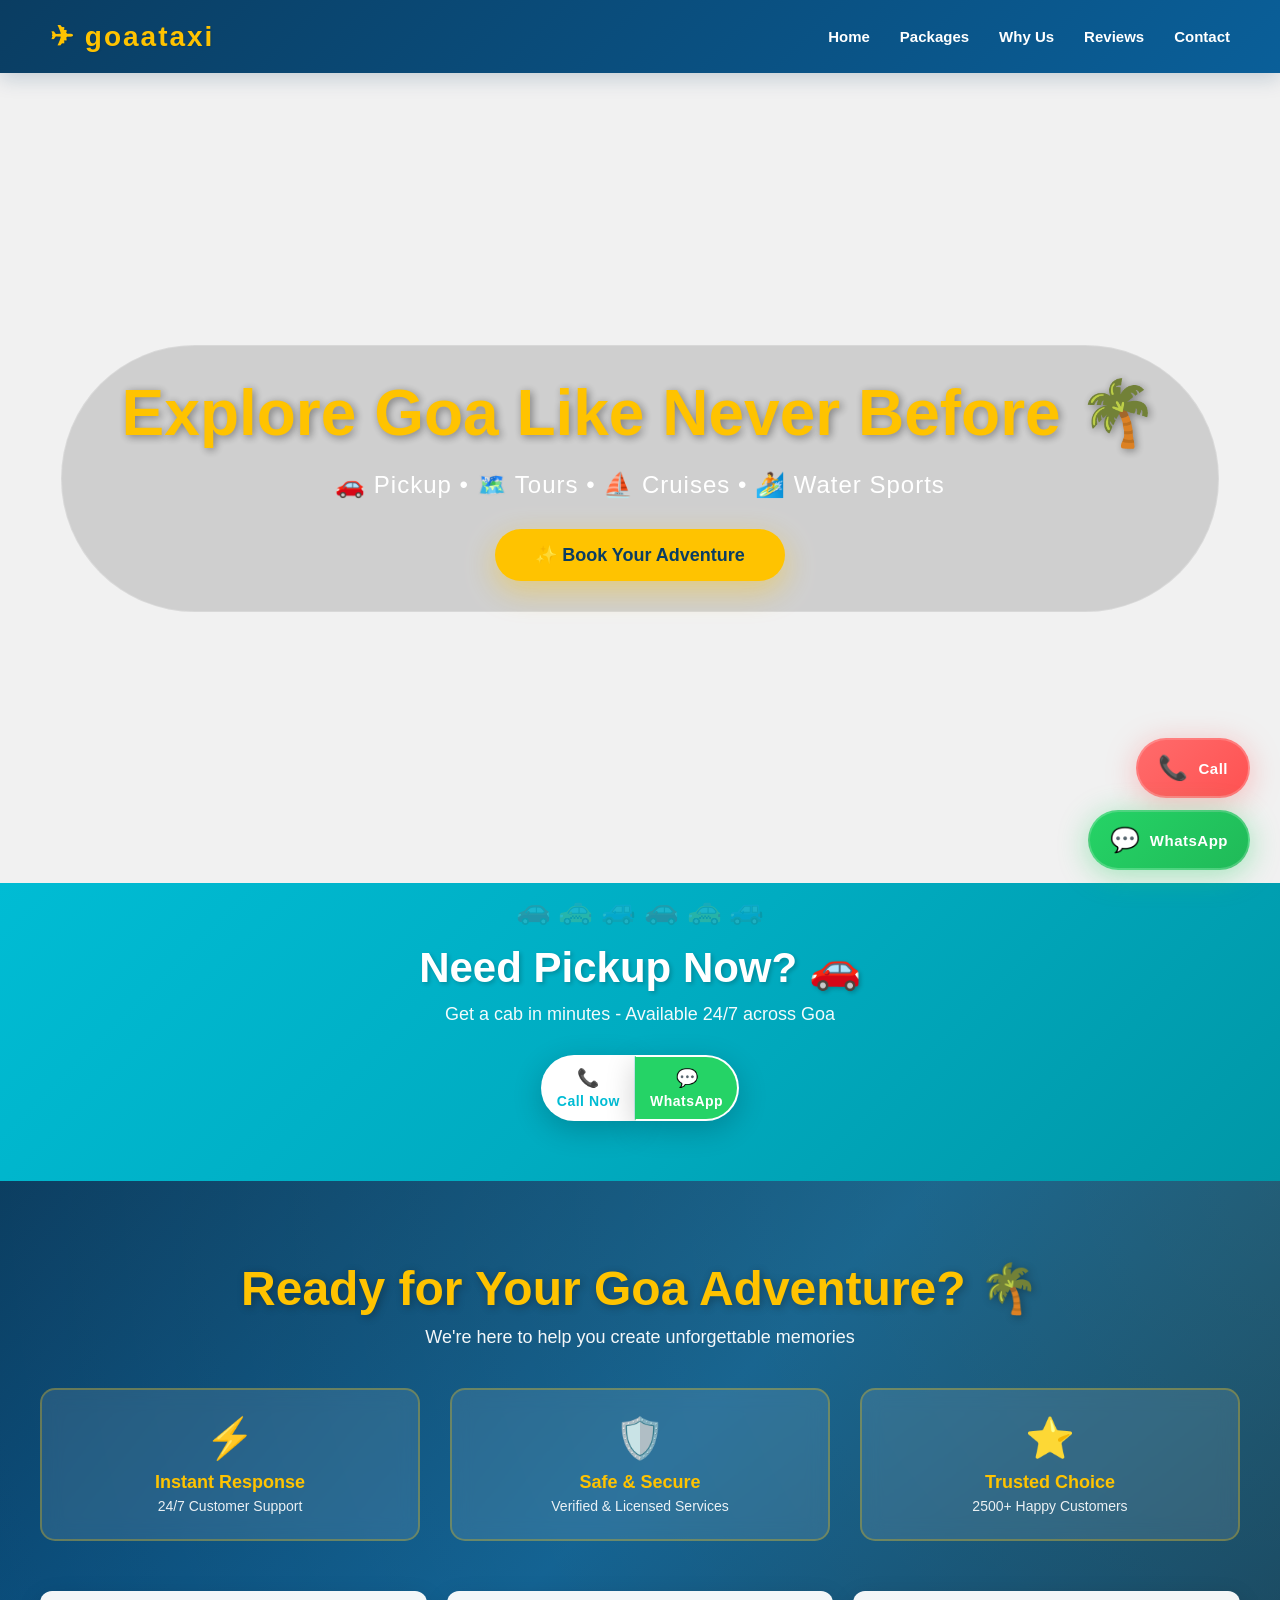
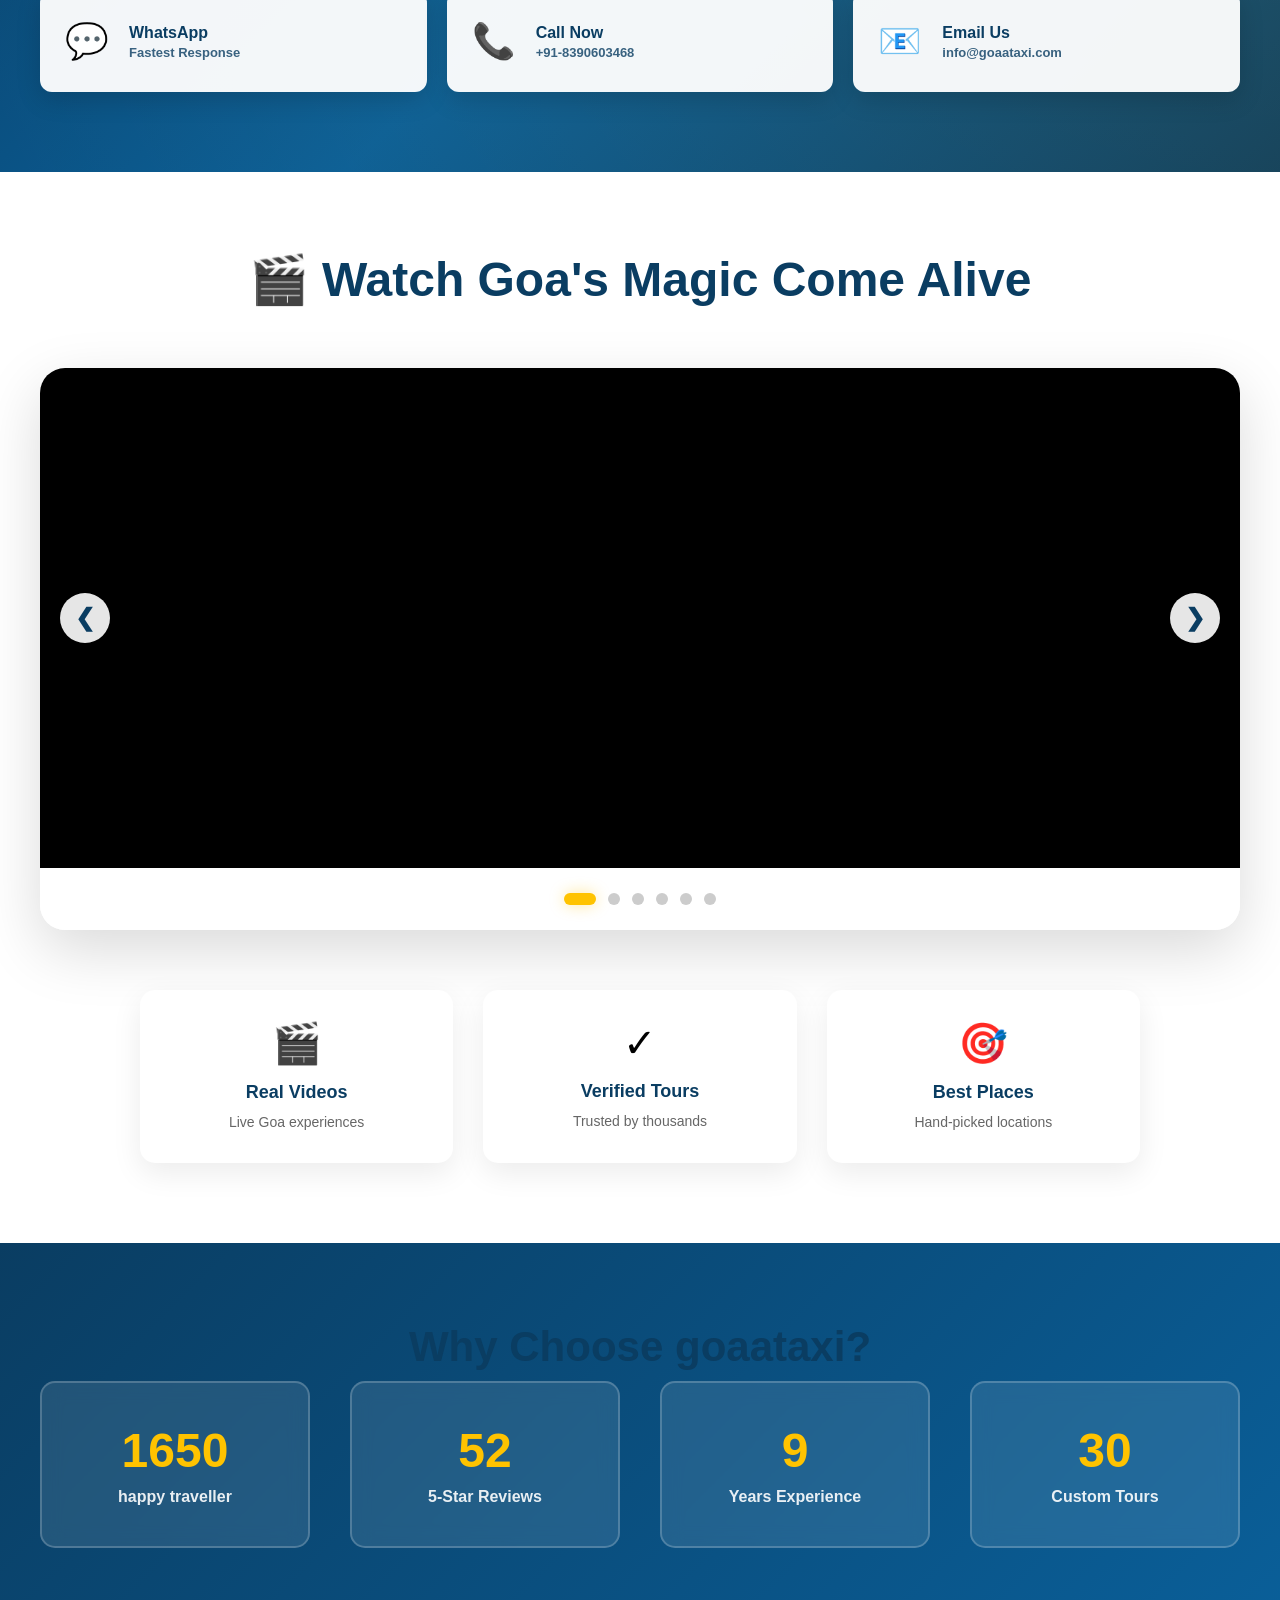
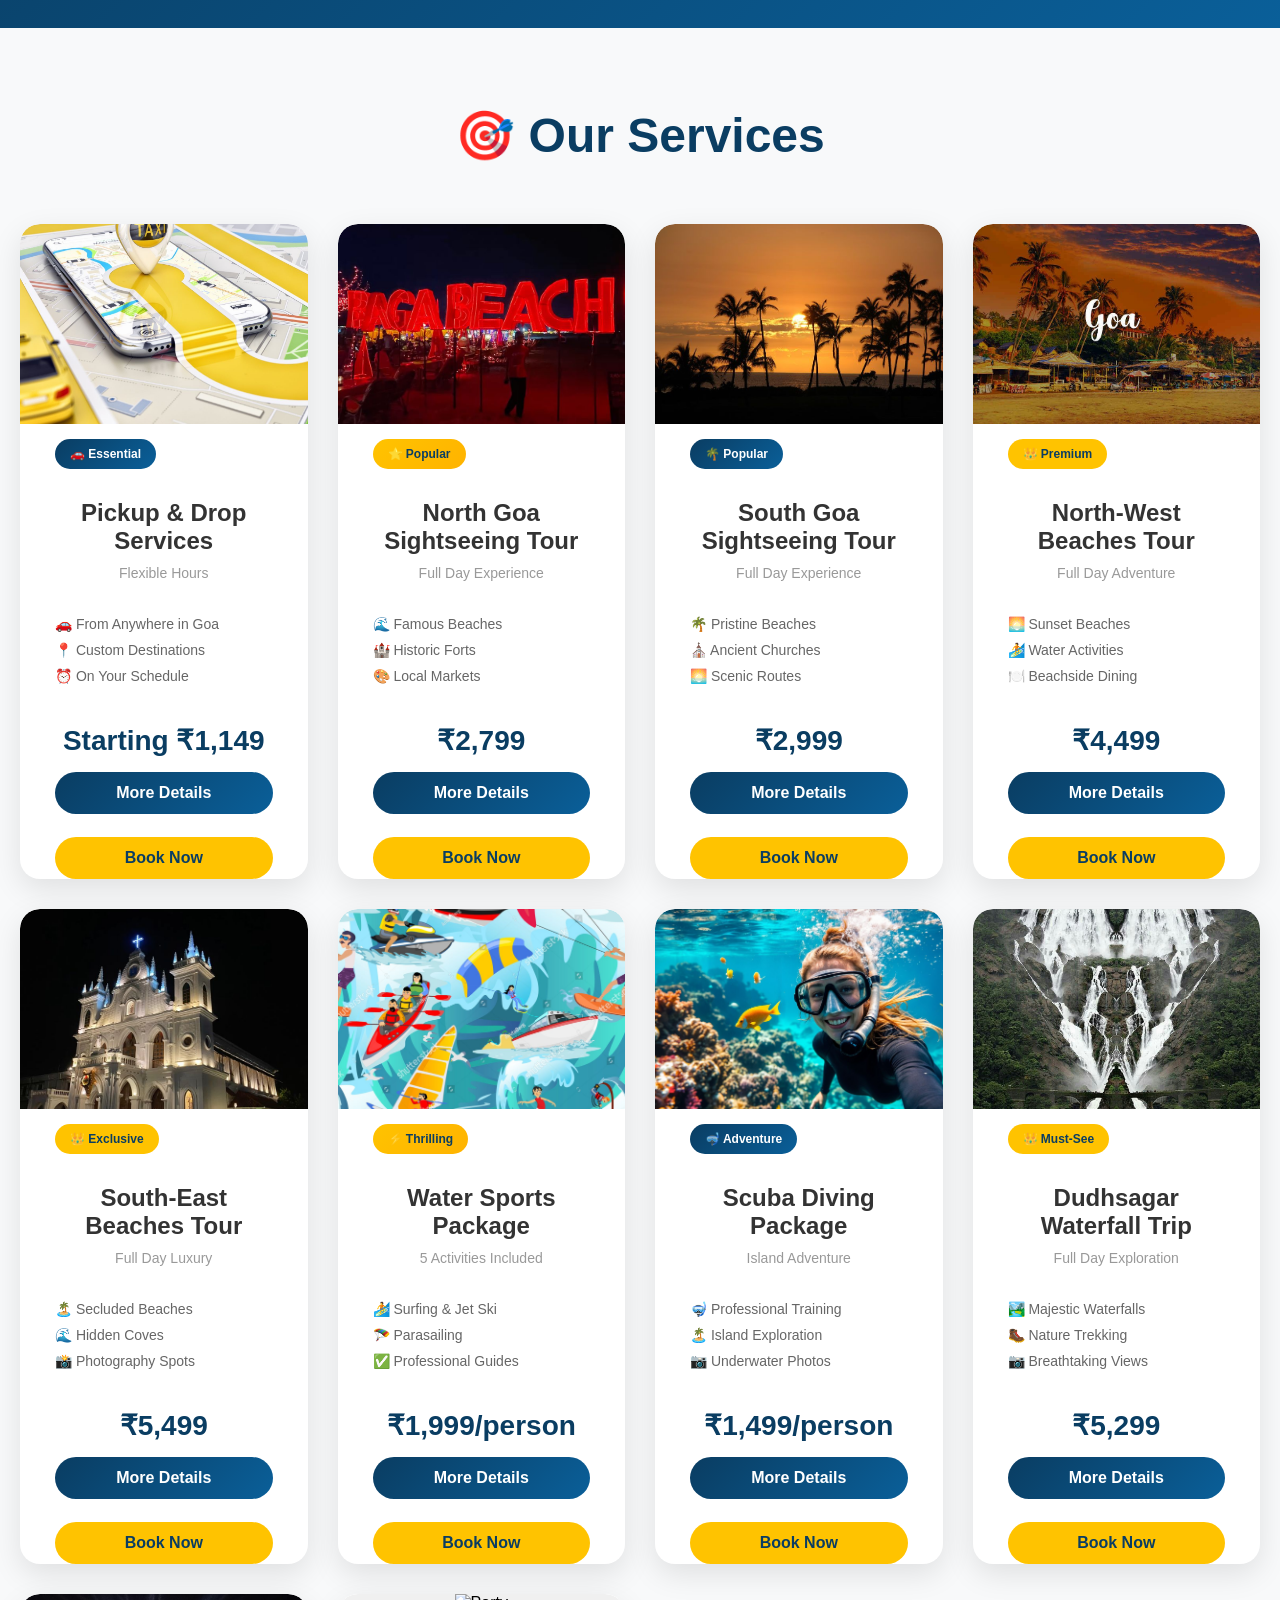
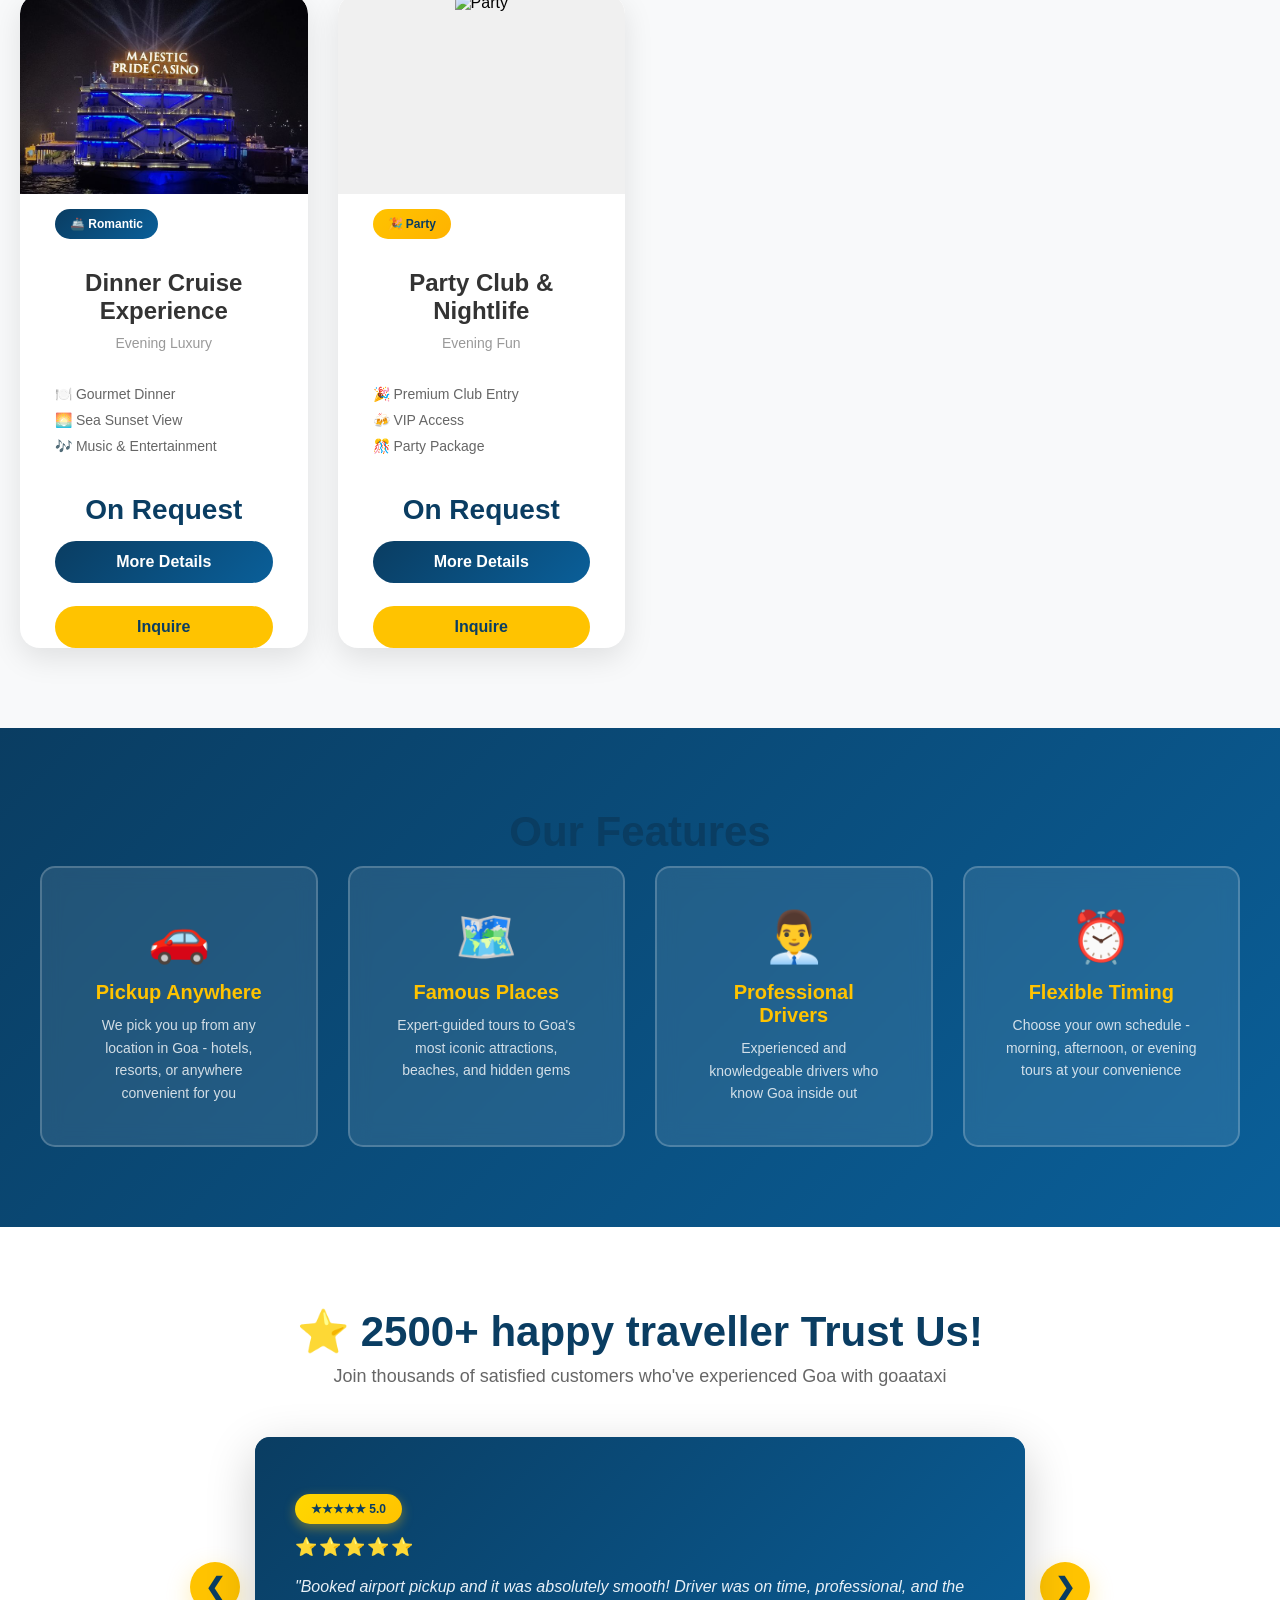
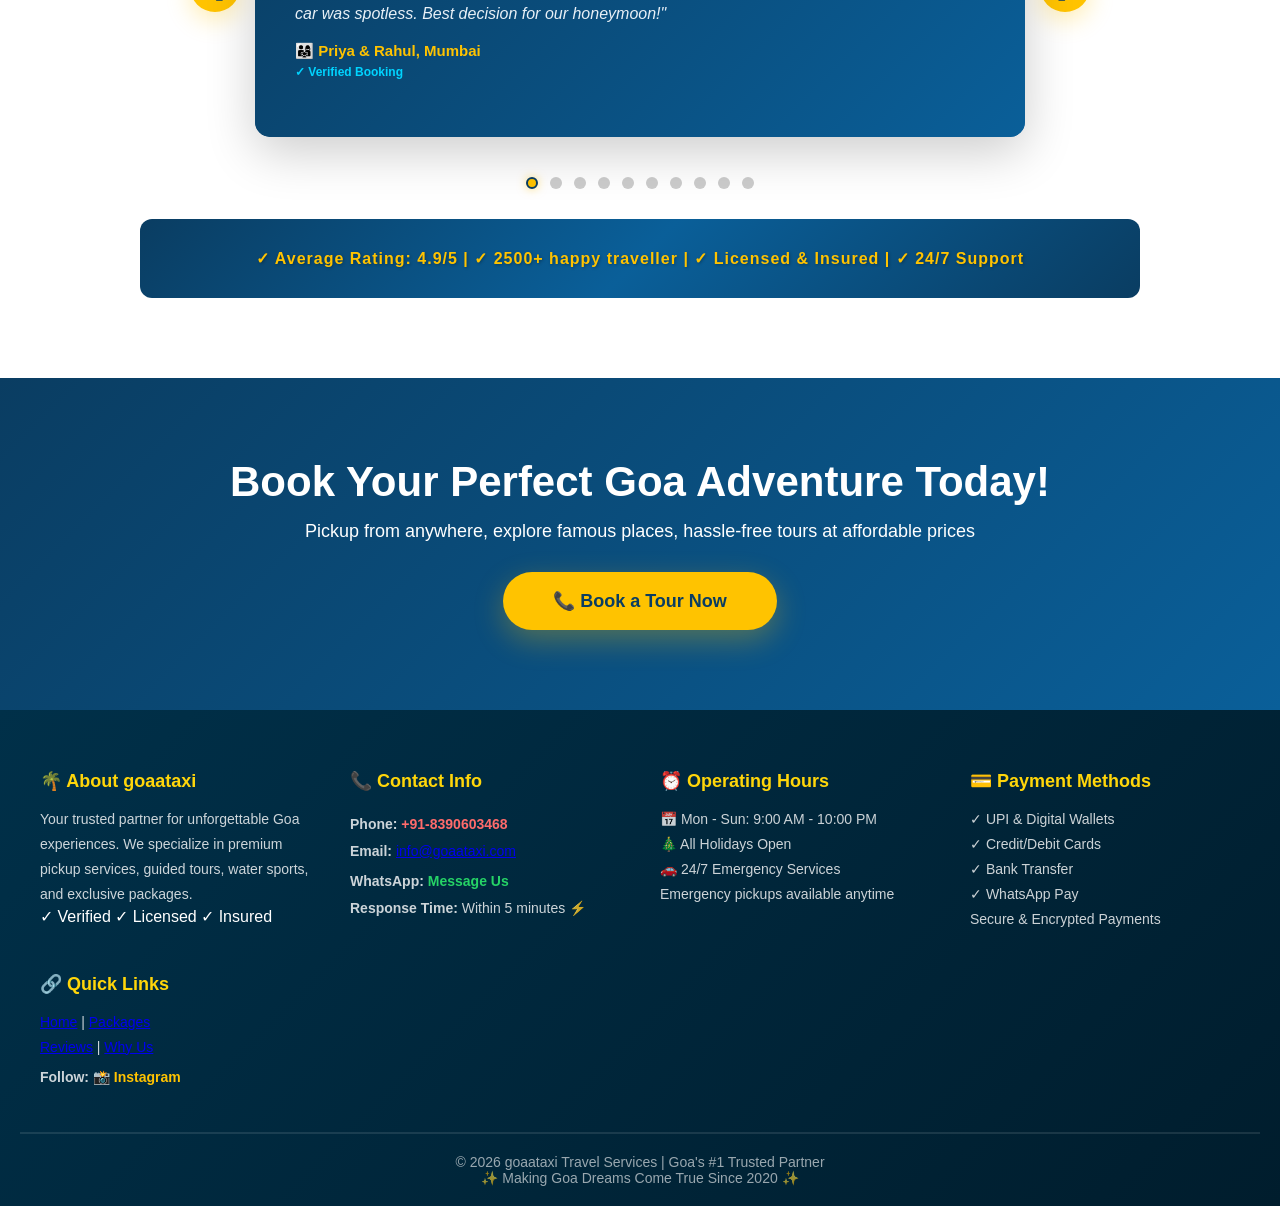
==== commit 84252537: "Update index.html" ====
--- a/index.html
+++ b/index.html
@@ -2,7 +2,7 @@
 <html lang="en">
 <head>
     <meta charset="UTF-8">
-    <title>GoaDreams - Travel Services</title>
+    <title>Goaataxi - Travel Services</title>
     <meta name="viewport" content="width=device-width, initial-scale=1.0">
     <link rel="stylesheet" href="style.css">
     <meta name="google-site-verification" content="ofUpsDj5_9WAiC36QDlskxej5nWJpdR9RBqD8YNt2vk" />
@@ -10,7 +10,7 @@
 <body>
 
 <header class="navbar">
-    <div class="logo">✈ GoaDreams</div>
+    <div class="logo">✈ goaataxi</div>
     <nav>
         <a href="#home">Home</a>
         <a href="#packages">Packages</a>
@@ -83,7 +83,7 @@
         </div>
 
         <div class="contact-methods">
-            <a href="https://wa.me/918390603468?text=Hi%20GoaDreams!%20I%20want%20to%20book%20a%20tour." target="_blank" class="contact-method-btn whatsapp-btn">
+            <a href="https://wa.me/918390603468?text=Hi%20goaataxi!%20I%20want%20to%20book%20a%20tour." target="_blank" class="contact-method-btn whatsapp-btn">
                 <span class="method-icon">💬</span>
                 <div class="method-content">
                     <strong>WhatsApp</strong>
@@ -97,11 +97,11 @@
                     <span>+91-8390603468</span>
                 </div>
             </a>
-            <a href="mailto:info@goadreams.com" class="contact-method-btn email-btn">
+            <a href="mailto:info@goaataxi.com" class="contact-method-btn email-btn">
                 <span class="method-icon">📧</span>
                 <div class="method-content">
                     <strong>Email Us</strong>
-                    <span>info@goadreams.com</span>
+                    <span>info@goaataxi.com</span>
                 </div>
             </a>
         </div>
@@ -218,7 +218,7 @@
 </section>
 
 <section class="stats" id="stats">
-    <h2 class="section-title">Why Choose GoaDreams?</h2>
+    <h2 class="section-title">Why Choose goaataxi?</h2>
     <div class="stats-container">
         <div class="stat-card slide-up">
             <div class="stat-number" data-target="2500">0</div>
@@ -452,7 +452,7 @@
 
 <section class="testimonials" id="testimonials">
     <h2 class="section-title">⭐ 2500+ happy traveller Trust Us!</h2>
-    <p class="testimonials-subtitle">Join thousands of satisfied customers who've experienced Goa with GoaDreams</p>
+    <p class="testimonials-subtitle">Join thousands of satisfied customers who've experienced Goa with goaataxi</p>
     
     <div class="testimonials-carousel-wrapper">
         <button class="carousel-nav carousel-prev" onclick="slideTestimonial(-1)">❮</button>
@@ -482,7 +482,7 @@
             <div class="testimonial-card">
                 <div class="rating-badge">★★★★★ 5.0</div>
                 <div class="stars">⭐⭐⭐⭐⭐</div>
-                <p class="testimonial-text">"Family tour of South Goa was educational & entertaining. Our guide explained history beautifully. Kids loved Dudhsagar waterfall! TY GoaDreams!"</p>
+                <p class="testimonial-text">"Family tour of South Goa was educational & entertaining. Our guide explained history beautifully. Kids loved Dudhsagar waterfall! TY goaataxi!"</p>
                 <p class="testimonial-author">👨‍👩‍👧‍👦 Sharma Family, Pune</p>
                 <p class="testimonial-date">✓ Verified Booking</p>
             </div>
@@ -496,7 +496,7 @@
             <div class="testimonial-card">
                 <div class="rating-badge">★★★★★ 5.0</div>
                 <div class="stars">⭐⭐⭐⭐⭐</div>
-                <p class="testimonial-text">"Airport to hotel transition was seamless! Driver was courteous, knew the best routes, and we saved money on expensive airport taxis. Book with GoaDreams!"</p>
+                <p class="testimonial-text">"Airport to hotel transition was seamless! Driver was courteous, knew the best routes, and we saved money on expensive airport taxis. Book with goaataxi!"</p>
                 <p class="testimonial-author">✈️ Kavya, Singapore (Tourist)</p>
                 <p class="testimonial-date">✓ Verified Booking</p>
             </div>
@@ -517,7 +517,7 @@
             <div class="testimonial-card">
                 <div class="rating-badge">★★★★★ 5.0</div>
                 <div class="stars">⭐⭐⭐⭐⭐</div>
-                <p class="testimonial-text">"Multiple bookings with GoaDreams - never disappointed! Consistent quality, friendly staff, transparent pricing, WhatsApp booking is super easy!"</p>
+                <p class="testimonial-text">"Multiple bookings with goaataxi - never disappointed! Consistent quality, friendly staff, transparent pricing, WhatsApp booking is super easy!"</p>
                 <p class="testimonial-author">🚗 Ravi (Regular Customer), Goa</p>
                 <p class="testimonial-date">✓ Verified Booking</p>
             </div>
@@ -560,7 +560,7 @@
 <footer id="contact">
     <div class="footer-content">
         <div class="footer-section">
-            <h4>🌴 About GoaDreams</h4>
+            <h4>🌴 About goaataxi</h4>
             <p>Your trusted partner for unforgettable Goa experiences. We specialize in premium pickup services, guided tours, water sports, and exclusive packages.</p>
             <div class="trust-badges">
                 <span class="badge">✓ Verified</span>
@@ -571,8 +571,8 @@
         <div class="footer-section">
             <h4>📞 Contact Info</h4>
             <p><strong>Phone:</strong> <a href="tel:+918390603468" class="call-link">+91-8390603468</a></p>
-            <p><strong>Email:</strong> <a href="mailto:info@goadreams.com" class="email-link">info@goadreams.com</a></p>
-            <p><strong>WhatsApp:</strong> <a href="https://wa.me/918390603468?text=Hello%20GoaDreams!%20I%20want%20to%20book%20a%20tour." target="_blank" class="whatsapp-link">Message Us</a></p>
+            <p><strong>Email:</strong> <a href="mailto:info@goaataxi.com" class="email-link">info@goaataxi.com</a></p>
+            <p><strong>WhatsApp:</strong> <a href="https://wa.me/918390603468?text=Hello%20goaataxi!%20I%20want%20to%20book%20a%20tour." target="_blank" class="whatsapp-link">Message Us</a></p>
             <p><strong>Response Time:</strong> <span class="highlight">Within 5 minutes ⚡</span></p>
         </div>
         <div class="footer-section">
@@ -598,7 +598,7 @@
         </div>
     </div>
     <div class="footer-bottom">
-        <p>© 2026 GoaDreams Travel Services | Goa's #1 Trusted Partner</p>
+        <p>© 2026 goaataxi Travel Services | Goa's #1 Trusted Partner</p>
         <p class="footer-tagline">✨ Making Goa Dreams Come True Since 2020 ✨</p>
     </div>
 </footer>
@@ -609,7 +609,7 @@
         <span class="call-icon">📞</span>
         <span class="call-text">Call</span>
     </a>
-    <a href="https://wa.me/918390603468?text=Hello%20GoaDreams!%20I%20want%20to%20book%20a%20tour." target="_blank" class="whatsapp-float-button" title="Chat on WhatsApp">
+    <a href="https://wa.me/918390603468?text=Hello%20goaataxi!%20I%20want%20to%20book%20a%20tour." target="_blank" class="whatsapp-float-button" title="Chat on WhatsApp">
         <span class="whatsapp-icon">💬</span>
         <span class="whatsapp-text">WhatsApp</span>
     </a>
@@ -627,3 +627,4 @@
 </body>
 
 </html>
+
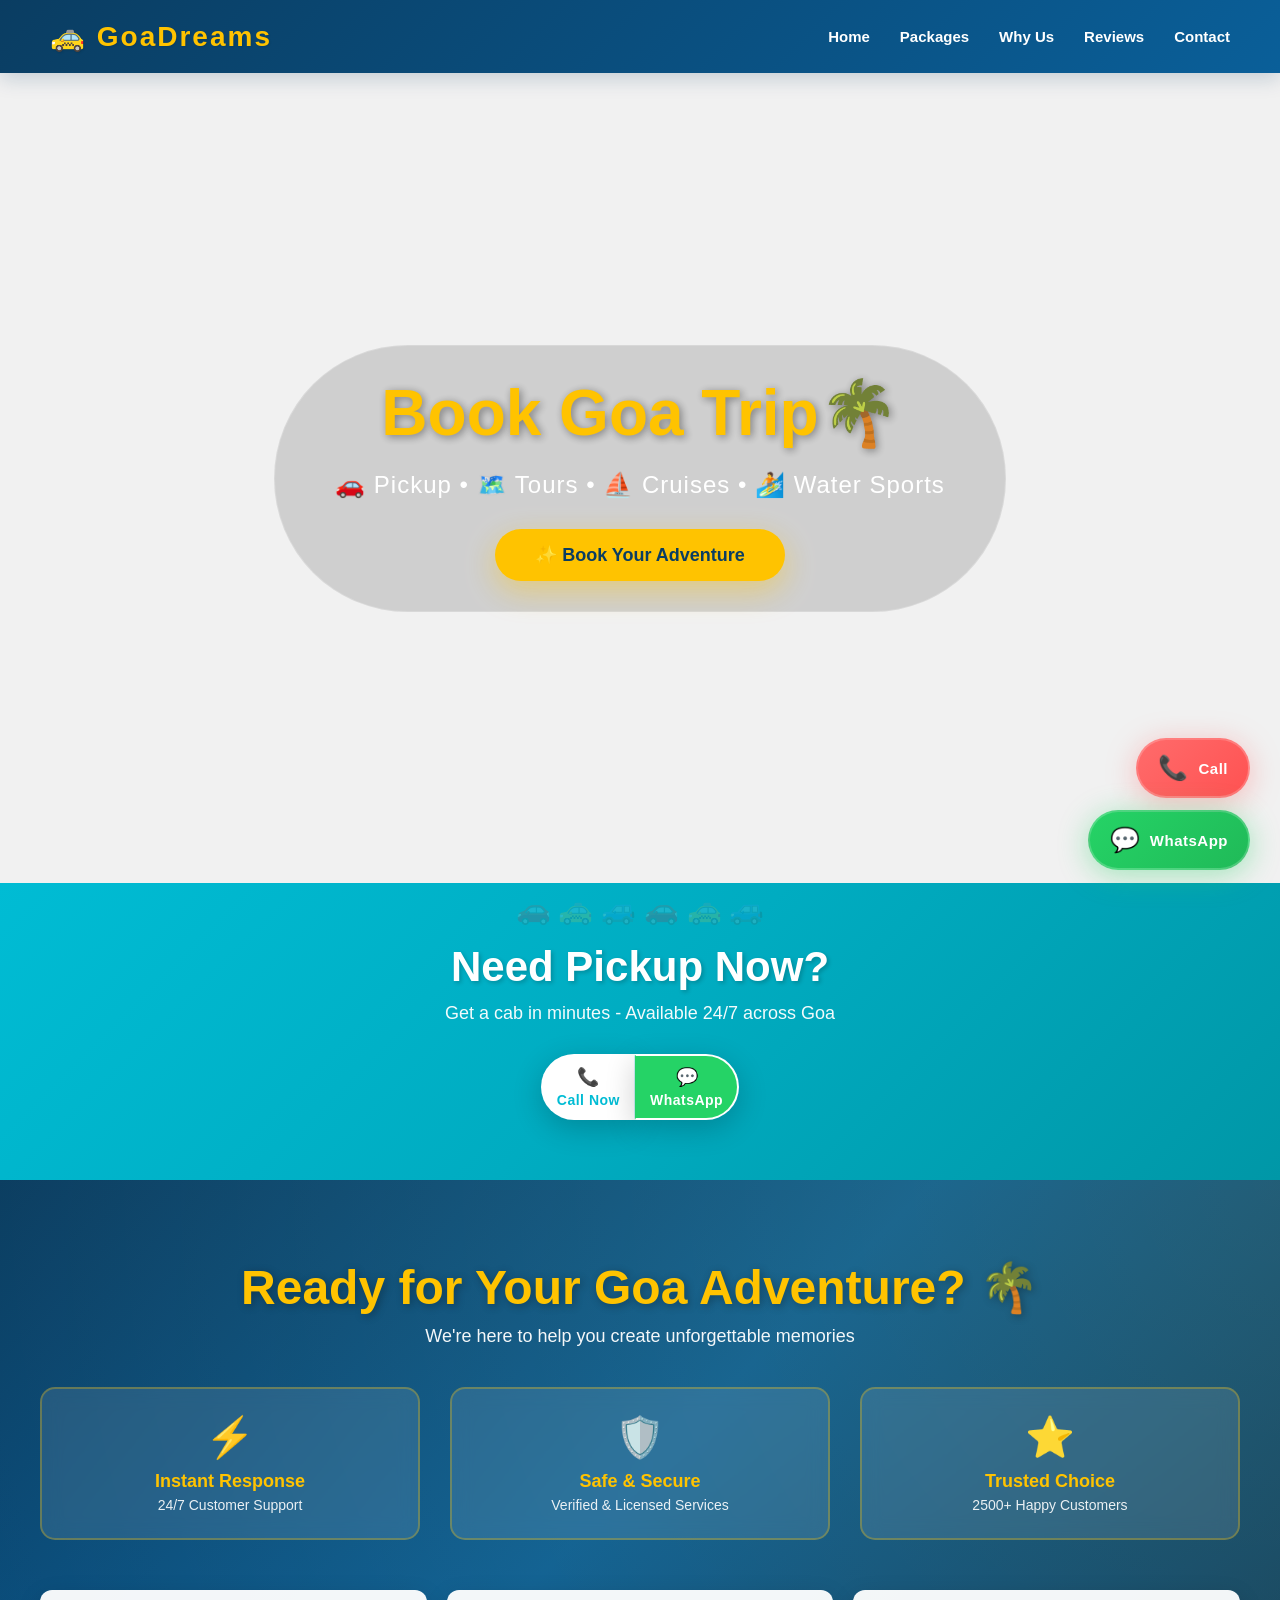
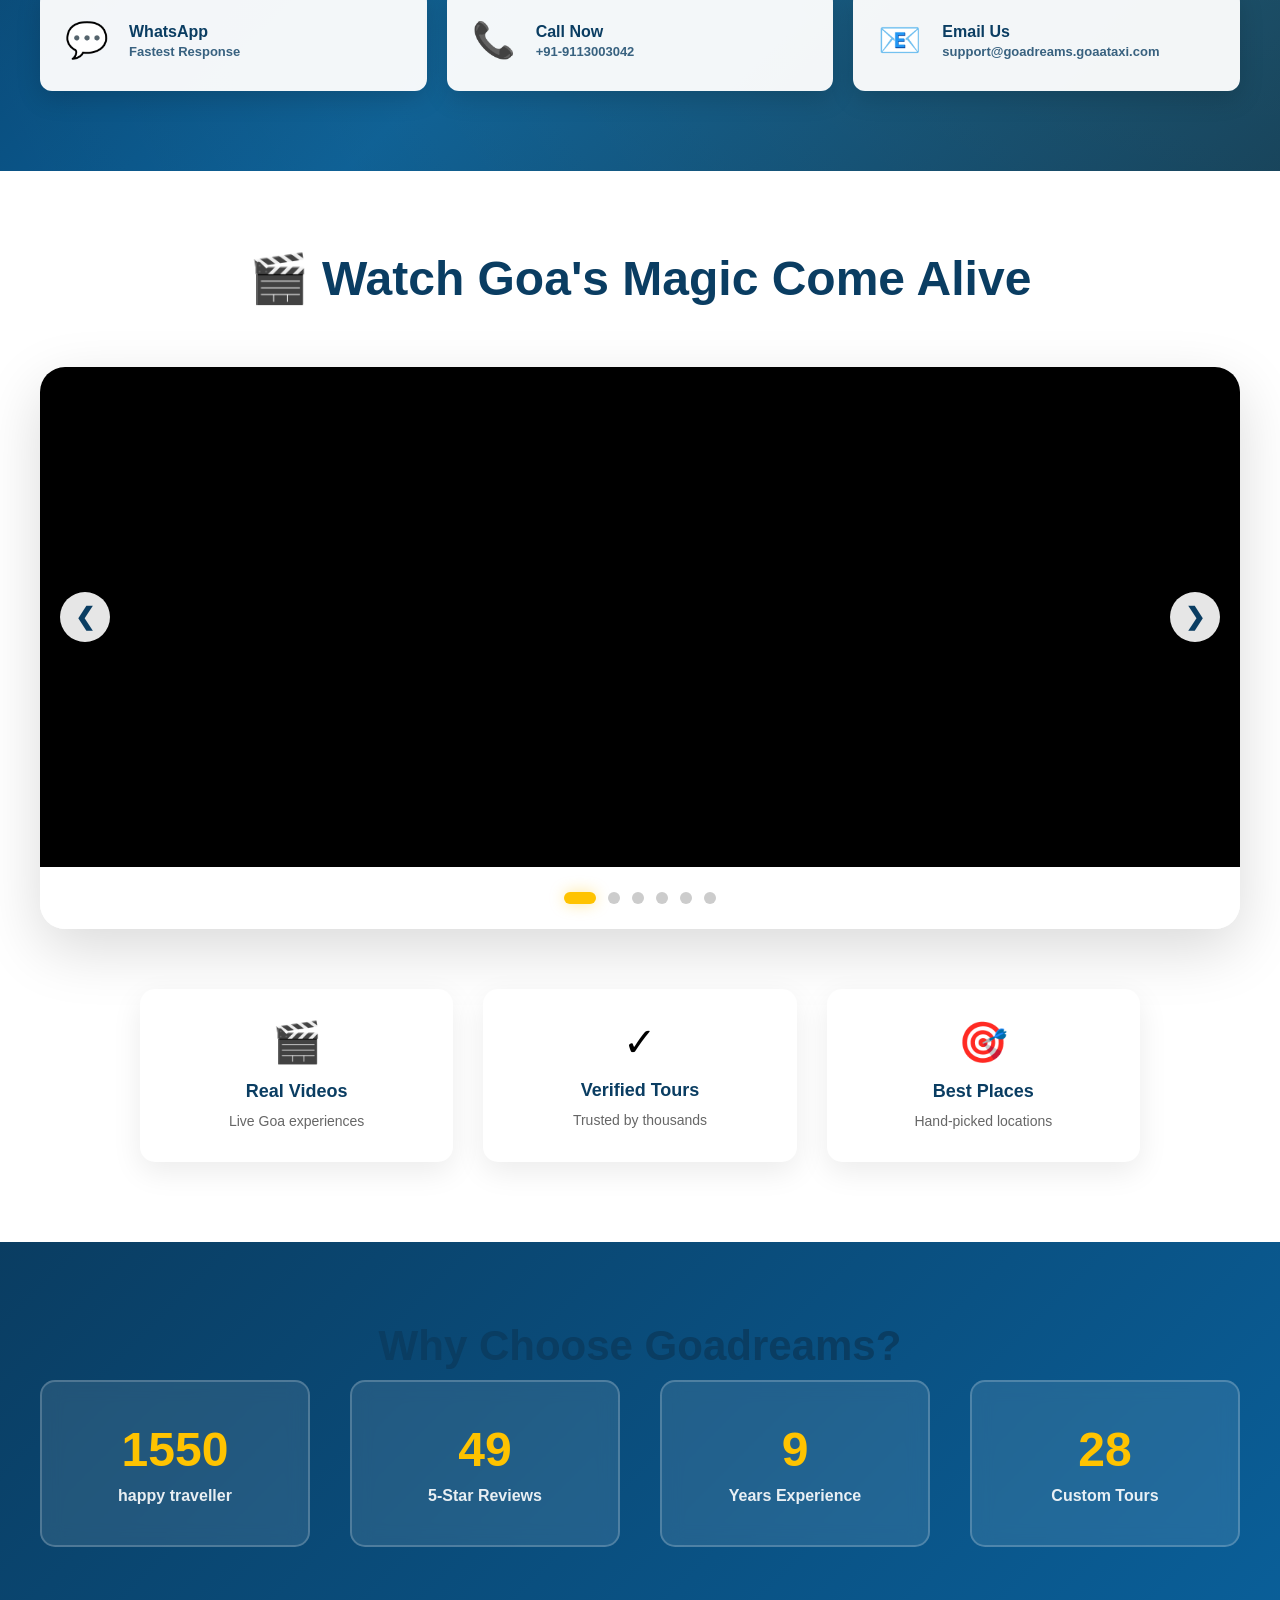
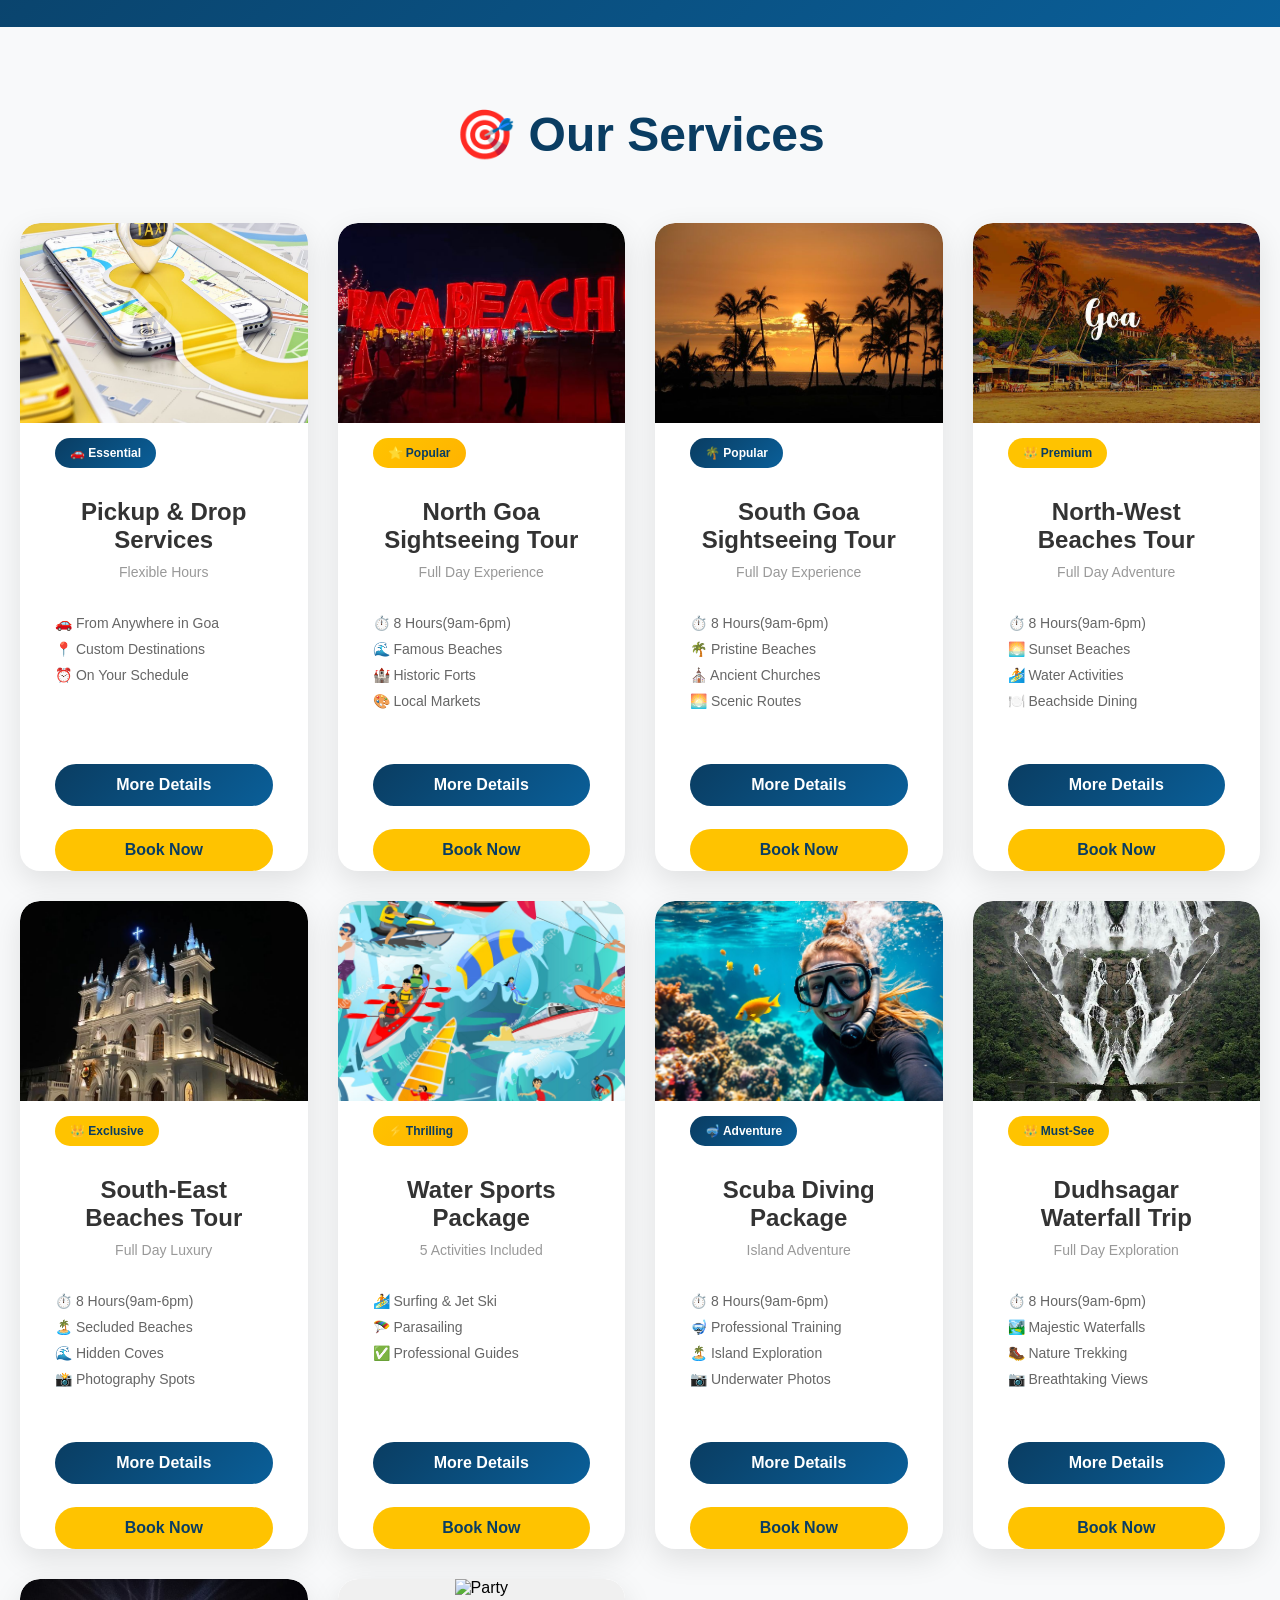
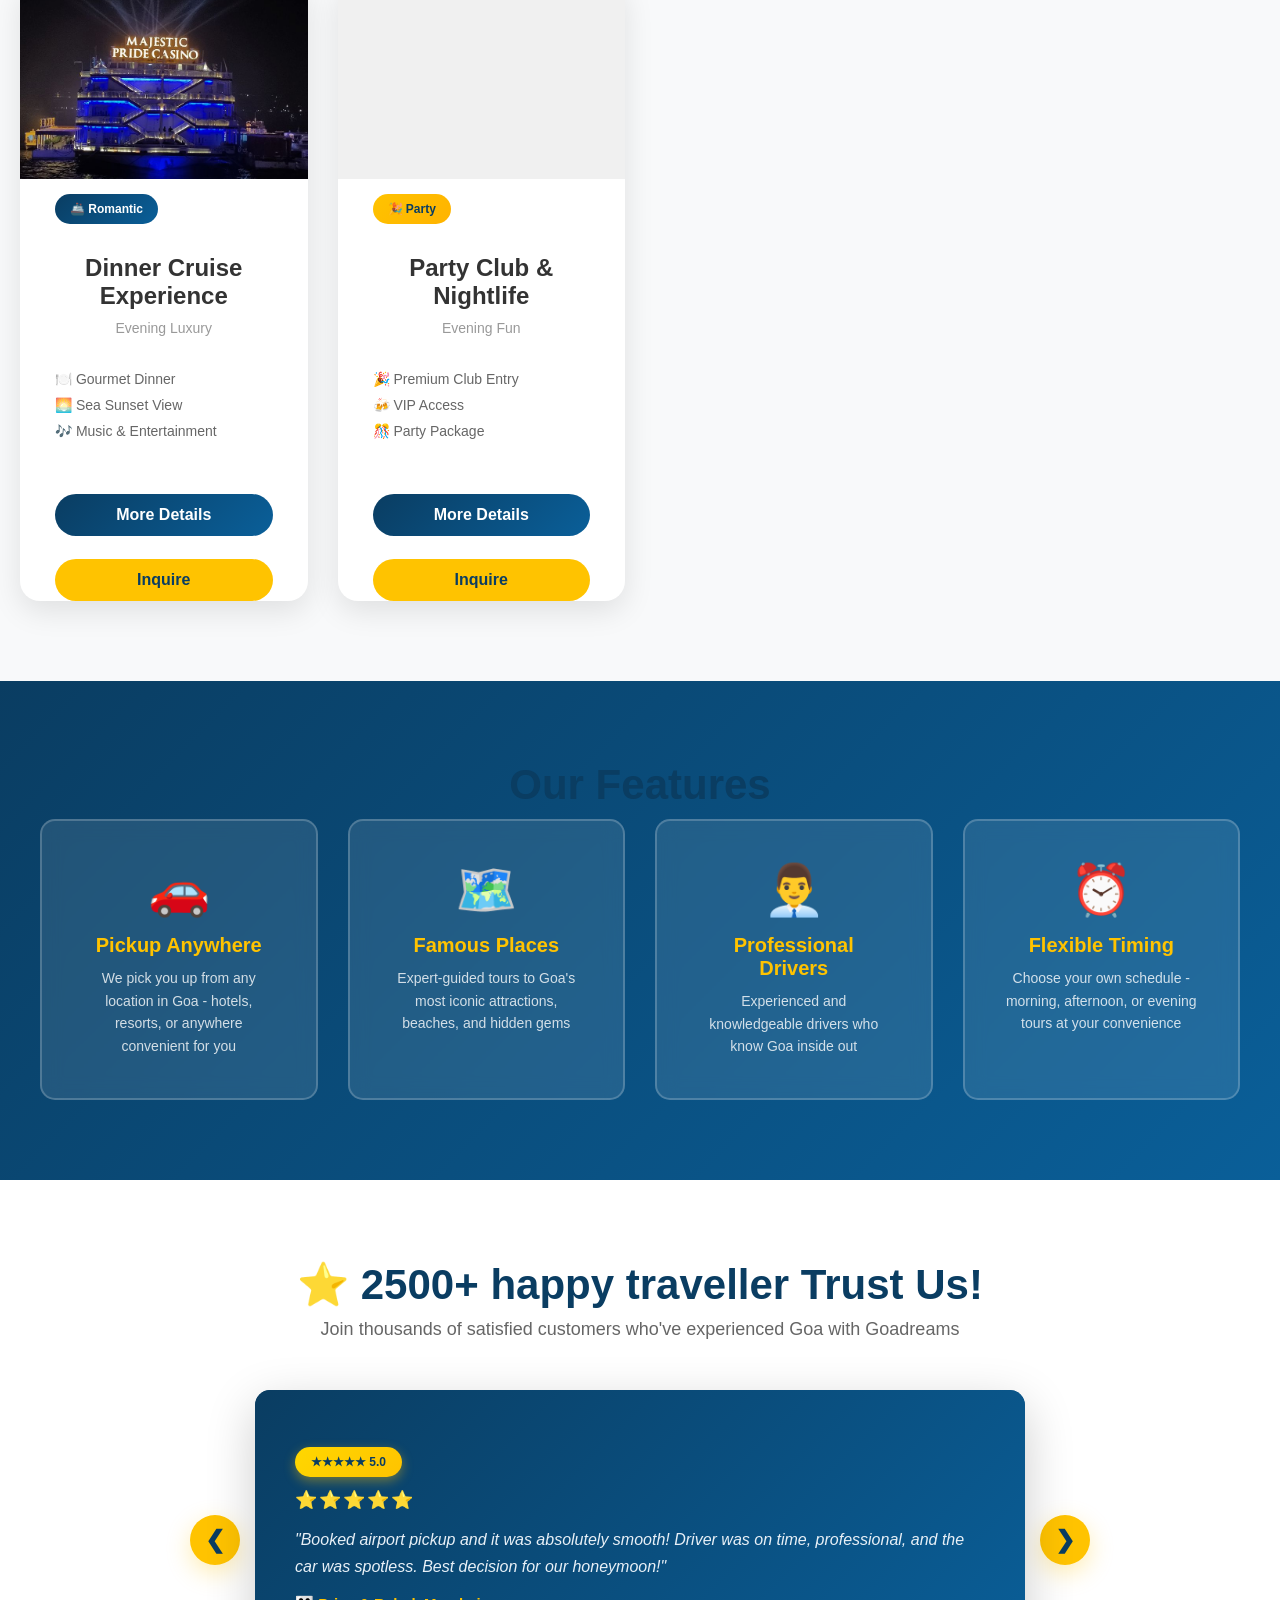
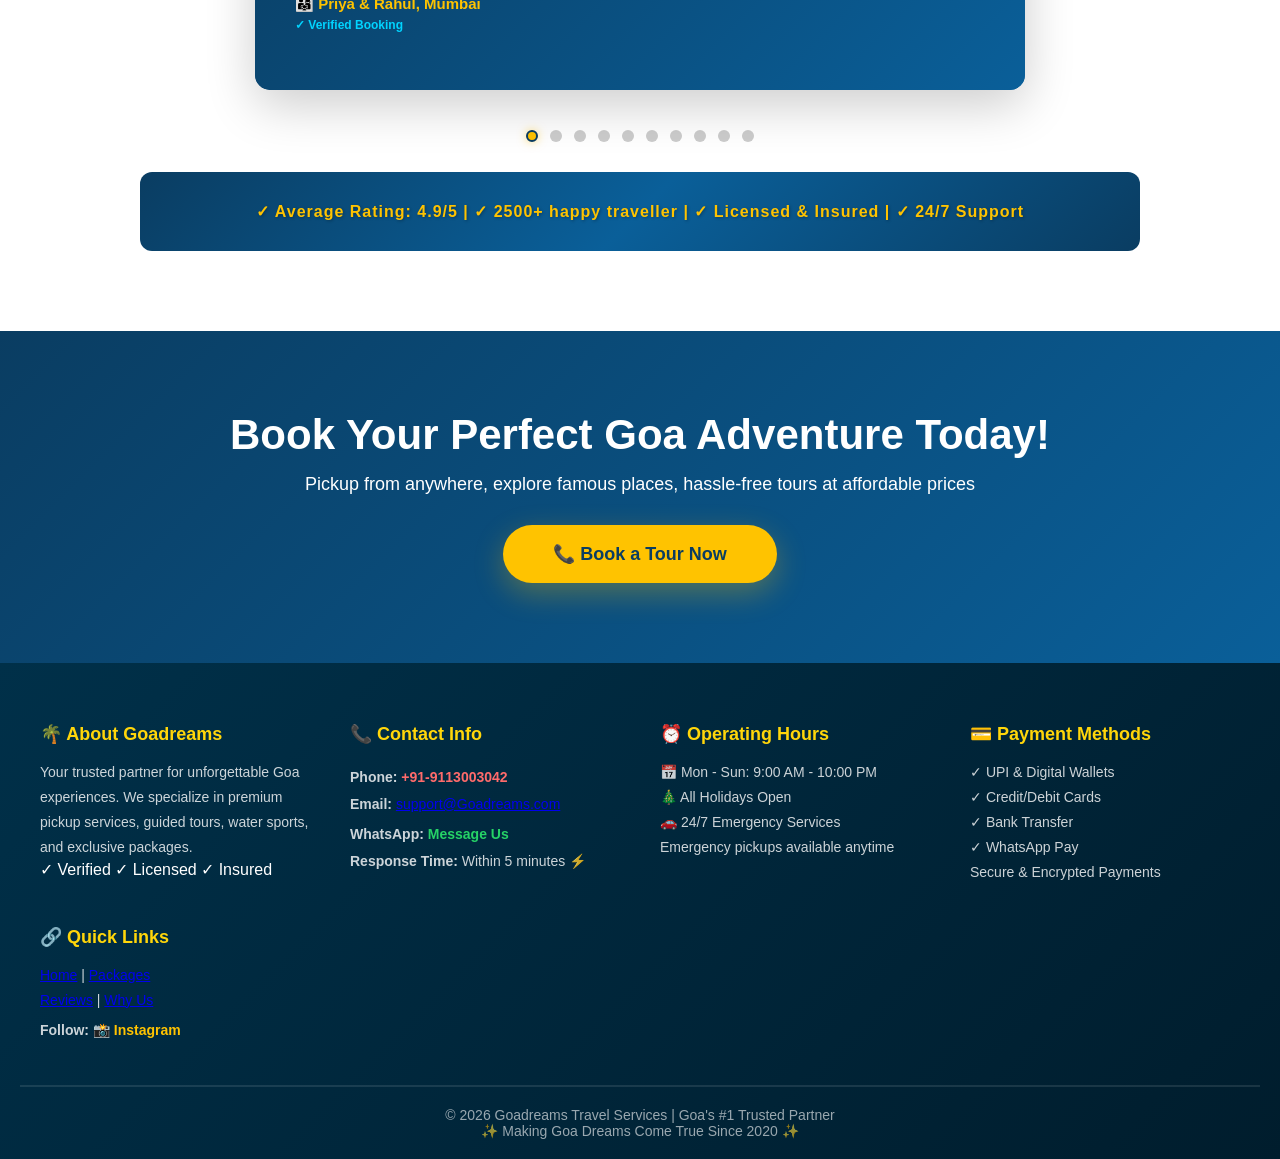
==== commit bc460667: "Update index.html" ====
--- a/index.html
+++ b/index.html
@@ -2,21 +2,75 @@
 <html lang="en">
 <head>
     <meta charset="UTF-8">
-    <title>Goaataxi - Travel Services</title>
+    <meta name="viewport" content="width=device-width, initial-scale=1.0">
+    <title>Goa Taxi Service | Airport Taxi Booking in Goa | North & South Goa Tours</title>
+
+<meta name="description" content="Book reliable Goa taxi service for airport pickup, sightseeing tours, and hotel transfers. Affordable cab booking in North Goa and South Goa with professional drivers.">
+
+<meta name="keywords" content="
+goa taxi service,
+taxi service in goa,
+goa airport taxi,
+mopa airport taxi booking,
+dabolim airport taxi service,
+goa cab booking,
+taxi in north goa,
+taxi in south goa,
+calangute taxi service,
+baga beach taxi service,
+airport pickup goa,
+goa sightseeing taxi,
+cheap taxi in goa,
+private taxi goa,
+24 hour taxi service goa,
+goa taxi contact number,
+book taxi in goa online,
+goa travel taxi service,/mopa-airport-taxi-goa
+/dabolim-airport-taxi-goa
+/north-goa-sightseeing-taxi
+/south-goa-sightseeing-taxi
+/calanguate-taxi-service
+/baga-beach-taxi
+
+<h1>Best Taxi Service in Goa for Airport Pickup & Sightseeing</h1>
+
+<h2>Goa Airport Taxi Service – Mopa & Dabolim Airport Transfers</h2>
+
+<h2>North Goa Sightseeing Taxi Service</h2>
+
+<h2>South Goa Sightseeing Taxi Tours</h2>
+
+<h2>Affordable Cab Booking in Goa for Tourists</h2>
+
+<h2>Private Taxi Service for Hotels, Beaches & Tours</h2>
+<p>
+GoaDreams provides the best Goa taxi service for airport pickup, hotel transfers, and sightseeing tours across North Goa and South Goa. Book your Goa airport taxi from Mopa Airport or Dabolim Airport with professional drivers and comfortable cars. Our private cab service in Goa is available 24/7 for tourists visiting Calangute Beach, Baga Beach, Anjuna Beach, and other popular destinations.
+</p>">
+
+<meta name="robots" content="index, follow">
+
+<meta name="author" content="GoaDreams GoaTaxi">
+
+<meta property="og:title" content="Best Goa Taxi Service | Airport Transfer & Sightseeing">
+<meta property="og:description" content="Affordable taxi booking in Goa for airport pickup, hotel transfers, and sightseeing tours.">
+<meta property="og:type" content="website">
+<meta property="og:url" content="https://www.goadreams.goaataxi.com">
+
+<meta name="viewport" content="width=device-width, initial-scale=1.0">
     <meta name="viewport" content="width=device-width, initial-scale=1.0">
     <link rel="stylesheet" href="style.css">
-    <meta name="google-site-verification" content="ofUpsDj5_9WAiC36QDlskxej5nWJpdR9RBqD8YNt2vk" />
 </head>
 <body>
 
 <header class="navbar">
-    <div class="logo">✈ goaataxi</div>
+    <div class="logo">🚕 GoaDreams</div>
     <nav>
-        <a href="#home">Home</a>
+        
+        <a href="#Home">Home</a>
         <a href="#packages">Packages</a>
         <a href="#stats">Why Us</a>
         <a href="#testimonials">Reviews</a>
-        <a href="#contact">Contact</a>
+        <a href="#contact us">Contact</a>
     </nav>
 </header>
 
@@ -28,7 +82,7 @@
     <div class="hero-overlay"></div>
 
     <div class="hero-content fade-in">
-        <h1 class="hero-title">Explore Goa Like Never Before 🌴</h1>
+        <h1 class="hero-title">Book Goa Trip🌴</h1>
         <p class="hero-subtitle">🚗 Pickup • 🗺️ Tours • ⛵ Cruises • 🏄 Water Sports</p>
         <a href="#packages" class="cta-btn pulse">✨ Book Your Adventure</a>
     </div>
@@ -37,14 +91,14 @@
 <!-- Immediate Taxi Service Section -->
 <section class="immediate-taxi-section">
     <div class="immediate-taxi-content">
-        <h2>Need Pickup Now? 🚗</h2>
+        <h2>Need Pickup Now? </h2>
         <p>Get a cab in minutes - Available 24/7 across Goa</p>
         <div class="combined-pickup-buttons">
-            <a href="tel:+918390603468" class="pickup-btn-call">
+            <a href="tel:+919113003042" class="pickup-btn-call">
                 <span class="pickup-icon">📞</span>
                 <span class="pickup-label">Call Now</span>
             </a>
-            <a href="https://wa.me/918390603468?text=I%20need%20a%20pickup%20immediately" target="_blank" class="pickup-btn-whatsapp">
+            <a href="https://wa.me/919113003042?text=I%20need%20a%20pickup%20immediately" target="_blank" class="pickup-btn-whatsapp">
                 <span class="pickup-icon">💬</span>
                 <span class="pickup-label">WhatsApp</span>
             </a>
@@ -79,29 +133,30 @@
                     <h4>Trusted Choice</h4>
                     <p>2500+ Happy Customers</p>
                 </div>
+                
             </div>
         </div>
 
         <div class="contact-methods">
-            <a href="https://wa.me/918390603468?text=Hi%20goaataxi!%20I%20want%20to%20book%20a%20tour." target="_blank" class="contact-method-btn whatsapp-btn">
+            <a href="https://wa.me/919113003042?text=Hi%20Goadreams!%20I%20want%20to%20book%20a%20tour." target="_blank" class="contact-method-btn whatsapp-btn">
                 <span class="method-icon">💬</span>
                 <div class="method-content">
                     <strong>WhatsApp</strong>
                     <span>Fastest Response</span>
                 </div>
             </a>
-            <a href="tel:+918390603468" class="contact-method-btn call-btn">
+            <a href="tel:+919113003042" class="contact-method-btn call-btn">
                 <span class="method-icon">📞</span>
                 <div class="method-content">
                     <strong>Call Now</strong>
-                    <span>+91-8390603468</span>
+                    <span>+91-9113003042</span>
                 </div>
             </a>
-            <a href="mailto:info@goaataxi.com" class="contact-method-btn email-btn">
+            <a href="mailto:info@Goadreams.com" class="contact-method-btn email-btn">
                 <span class="method-icon">📧</span>
                 <div class="method-content">
                     <strong>Email Us</strong>
-                    <span>info@goaataxi.com</span>
+                    <span>support@goadreams.goaataxi.com</span>
                 </div>
             </a>
         </div>
@@ -218,7 +273,7 @@
 </section>
 
 <section class="stats" id="stats">
-    <h2 class="section-title">Why Choose goaataxi?</h2>
+    <h2 class="section-title">Why Choose Goadreams?</h2>
     <div class="stats-container">
         <div class="stat-card slide-up">
             <div class="stat-number" data-target="2500">0</div>
@@ -255,7 +310,7 @@
                 <span>📍 Custom Destinations</span>
                 <span>⏰ On Your Schedule</span>
             </div>
-            <p class="price">Starting ₹1,149</p>
+            <p class="price"><!--Starting ₹1,149--></p>
             <button class="btn-primary" onclick="showDetails('pickup')">More Details</button>
             <button class="btn-primary" onclick="bookService('pickup')">Book Now</button>
         </div>
@@ -269,11 +324,12 @@
             <h3>North Goa Sightseeing Tour</h3>
             <p class="duration">Full Day Experience</p>
             <div class="card-features">
+                 <span>⏱️ 8 Hours(9am-6pm)</span>
                 <span>🌊 Famous Beaches</span>
                 <span>🏰 Historic Forts</span>
                 <span>🎨 Local Markets</span>
             </div>
-            <p class="price">₹2,799</p>
+            <p class="price"><!--Under-3k--></p>
             <button class="btn-primary" onclick="showDetails('northgoa')">More Details</button>
             <button class="btn-primary" onclick="bookService('northgoa')">Book Now</button>
         </div>
@@ -287,11 +343,12 @@
             <h3>South Goa Sightseeing Tour</h3>
             <p class="duration">Full Day Experience</p>
             <div class="card-features">
+                 <span>⏱️ 8 Hours(9am-6pm)</span>
                 <span>🌴 Pristine Beaches</span>
                 <span>⛪ Ancient Churches</span>
                 <span>🌅 Scenic Routes</span>
             </div>
-            <p class="price">₹2,999</p>
+            <p class="price"><!--Under-3.5k--></p>
             <button class="btn-primary" onclick="showDetails('southgoa')">More Details</button>
             <button class="btn-primary" onclick="bookService('southgoa')">Book Now</button>
         </div>
@@ -305,11 +362,12 @@
             <h3>North-West Beaches Tour</h3>
             <p class="duration">Full Day Adventure</p>
             <div class="card-features">
+                 <span>⏱️ 8 Hours(9am-6pm)</span>
                 <span>🌅 Sunset Beaches</span>
                 <span>🏄 Water Activities</span>
                 <span>🍽️ Beachside Dining</span>
             </div>
-            <p class="price">₹4,499</p>
+            <p class="price"><!--Under-5k--></p>
             <button class="btn-primary" onclick="showDetails('northwestbeaches')">More Details</button>
             <button class="btn-primary" onclick="bookService('northwestbeaches')">Book Now</button>
         </div>
@@ -323,11 +381,12 @@
             <h3>South-East Beaches Tour</h3>
             <p class="duration">Full Day Luxury</p>
             <div class="card-features">
+                 <span>⏱️ 8 Hours(9am-6pm)</span>
                 <span>🏝️ Secluded Beaches</span>
                 <span>🌊 Hidden Coves</span>
                 <span>📸 Photography Spots</span>
             </div>
-            <p class="price">₹5,499</p>
+            <p class="price"><!--Under-6k--></p>
             <button class="btn-primary" onclick="showDetails('southeastbeaches')">More Details</button>
             <button class="btn-primary" onclick="bookService('southeastbeaches')">Book Now</button>
         </div>
@@ -345,7 +404,7 @@
                 <span>🪂 Parasailing</span>
                 <span>✅ Professional Guides</span>
             </div>
-            <p class="price">₹1,999/person</p>
+            <p class="price"><!--₹1.9k/person!--></p>
             <button class="btn-primary" onclick="showDetails('watersports')">More Details</button>
             <button class="btn-primary" onclick="bookService('watersports')">Book Now</button>
         </div>
@@ -359,11 +418,12 @@
             <h3>Scuba Diving Package</h3>
             <p class="duration">Island Adventure</p>
             <div class="card-features">
+                 <span>⏱️ 8 Hours(9am-6pm)</span>
                 <span>🤿 Professional Training</span>
                 <span>🏝️ Island Exploration</span>
                 <span>📷 Underwater Photos</span>
             </div>
-            <p class="price">₹1,499/person</p>
+            <p class="price"><!--(per person)--> </p>
             <button class="btn-primary" onclick="showDetails('scubadiving')">More Details</button>
             <button class="btn-primary" onclick="bookService('scubadiving')">Book Now</button>
         </div>
@@ -377,11 +437,12 @@
             <h3>Dudhsagar Waterfall Trip</h3>
             <p class="duration">Full Day Exploration</p>
             <div class="card-features">
+                <span>⏱️ 8 Hours(9am-6pm)</span>
                 <span>🏞️ Majestic Waterfalls</span>
                 <span>🥾 Nature Trekking</span>
                 <span>📷 Breathtaking Views</span>
             </div>
-            <p class="price">₹5,299</p>
+            <p class="price"><!--under-6k--></p>
             <button class="btn-primary" onclick="showDetails('dudhsagar')">More Details</button>
             <button class="btn-primary" onclick="bookService('dudhsagar')">Book Now</button>
         </div>
@@ -399,7 +460,7 @@
                 <span>🌅 Sea Sunset View</span>
                 <span>🎶 Music & Entertainment</span>
             </div>
-            <p class="price">On Request</p>
+            <p class="price"><!--On Request--></p>
             <button class="btn-primary" onclick="showDetails('dinnercruise')">More Details</button>
             <button class="btn-primary" onclick="bookService('dinnercruise')">Inquire</button>
         </div>
@@ -417,7 +478,7 @@
                 <span>🍻 VIP Access</span>
                 <span>🎊 Party Package</span>
             </div>
-            <p class="price">On Request</p>
+            <p class="price"><!--On Request--></p>
             <button class="btn-primary" onclick="showDetails('nightlife')">More Details</button>
             <button class="btn-primary" onclick="bookService('nightlife')">Inquire</button>
         </div>
@@ -452,7 +513,7 @@
 
 <section class="testimonials" id="testimonials">
     <h2 class="section-title">⭐ 2500+ happy traveller Trust Us!</h2>
-    <p class="testimonials-subtitle">Join thousands of satisfied customers who've experienced Goa with goaataxi</p>
+    <p class="testimonials-subtitle">Join thousands of satisfied customers who've experienced Goa with Goadreams</p>
     
     <div class="testimonials-carousel-wrapper">
         <button class="carousel-nav carousel-prev" onclick="slideTestimonial(-1)">❮</button>
@@ -482,7 +543,7 @@
             <div class="testimonial-card">
                 <div class="rating-badge">★★★★★ 5.0</div>
                 <div class="stars">⭐⭐⭐⭐⭐</div>
-                <p class="testimonial-text">"Family tour of South Goa was educational & entertaining. Our guide explained history beautifully. Kids loved Dudhsagar waterfall! TY goaataxi!"</p>
+                <p class="testimonial-text">"Family tour of South Goa was educational & entertaining. Our guide explained history beautifully. Kids loved Dudhsagar waterfall! TY Goadreams!"</p>
                 <p class="testimonial-author">👨‍👩‍👧‍👦 Sharma Family, Pune</p>
                 <p class="testimonial-date">✓ Verified Booking</p>
             </div>
@@ -496,7 +557,7 @@
             <div class="testimonial-card">
                 <div class="rating-badge">★★★★★ 5.0</div>
                 <div class="stars">⭐⭐⭐⭐⭐</div>
-                <p class="testimonial-text">"Airport to hotel transition was seamless! Driver was courteous, knew the best routes, and we saved money on expensive airport taxis. Book with goaataxi!"</p>
+                <p class="testimonial-text">"Airport to hotel transition was seamless! Driver was courteous, knew the best routes, and we saved money on expensive airport taxis. Book with Goadreams!"</p>
                 <p class="testimonial-author">✈️ Kavya, Singapore (Tourist)</p>
                 <p class="testimonial-date">✓ Verified Booking</p>
             </div>
@@ -517,7 +578,7 @@
             <div class="testimonial-card">
                 <div class="rating-badge">★★★★★ 5.0</div>
                 <div class="stars">⭐⭐⭐⭐⭐</div>
-                <p class="testimonial-text">"Multiple bookings with goaataxi - never disappointed! Consistent quality, friendly staff, transparent pricing, WhatsApp booking is super easy!"</p>
+                <p class="testimonial-text">"Multiple bookings with Goadreams - never disappointed! Consistent quality, friendly staff, transparent pricing, WhatsApp booking is super easy!"</p>
                 <p class="testimonial-author">🚗 Ravi (Regular Customer), Goa</p>
                 <p class="testimonial-date">✓ Verified Booking</p>
             </div>
@@ -560,7 +621,7 @@
 <footer id="contact">
     <div class="footer-content">
         <div class="footer-section">
-            <h4>🌴 About goaataxi</h4>
+            <h4>🌴 About Goadreams</h4>
             <p>Your trusted partner for unforgettable Goa experiences. We specialize in premium pickup services, guided tours, water sports, and exclusive packages.</p>
             <div class="trust-badges">
                 <span class="badge">✓ Verified</span>
@@ -570,9 +631,9 @@
         </div>
         <div class="footer-section">
             <h4>📞 Contact Info</h4>
-            <p><strong>Phone:</strong> <a href="tel:+918390603468" class="call-link">+91-8390603468</a></p>
-            <p><strong>Email:</strong> <a href="mailto:info@goaataxi.com" class="email-link">info@goaataxi.com</a></p>
-            <p><strong>WhatsApp:</strong> <a href="https://wa.me/918390603468?text=Hello%20goaataxi!%20I%20want%20to%20book%20a%20tour." target="_blank" class="whatsapp-link">Message Us</a></p>
+            <p><strong>Phone:</strong> <a href="tel:+919113003042" class="call-link">+91-9113003042</a></p>
+            <p><strong>Email:</strong> <a href="mailto:info@Goadreams.com" class="email-link">support@Goadreams.com</a></p>
+            <p><strong>WhatsApp:</strong> <a href="https://wa.me/919113003042?text=Hello%20Goadreams!%20I%20want%20to%20book%20a%20tour." target="_blank" class="whatsapp-link">Message Us</a></p>
             <p><strong>Response Time:</strong> <span class="highlight">Within 5 minutes ⚡</span></p>
         </div>
         <div class="footer-section">
@@ -598,18 +659,18 @@
         </div>
     </div>
     <div class="footer-bottom">
-        <p>© 2026 goaataxi Travel Services | Goa's #1 Trusted Partner</p>
+        <p>© 2026 Goadreams Travel Services | Goa's #1 Trusted Partner</p>
         <p class="footer-tagline">✨ Making Goa Dreams Come True Since 2020 ✨</p>
     </div>
 </footer>
 
 <!-- Contact Action Buttons (Floating) -->
 <div class="contact-float">
-    <a href="tel:+918390603468" class="call-float-button" title="Call Us">
+    <a href="tel:+919113003042" class="call-float-button" title="Call Us">
         <span class="call-icon">📞</span>
         <span class="call-text">Call</span>
     </a>
-    <a href="https://wa.me/918390603468?text=Hello%20goaataxi!%20I%20want%20to%20book%20a%20tour." target="_blank" class="whatsapp-float-button" title="Chat on WhatsApp">
+    <a href="https://wa.me/919113003042?text=Hello%20Goadreams!%20I%20want%20to%20book%20a%20tour." target="_blank" class="whatsapp-float-button" title="Chat on WhatsApp">
         <span class="whatsapp-icon">💬</span>
         <span class="whatsapp-text">WhatsApp</span>
     </a>
@@ -625,6 +686,4 @@
 
 <script src="script.js"></script>
 </body>
-
 </html>
-
--- a/style.css
+++ b/style.css
@@ -2013,4 +2013,5 @@
     .modal-action-buttons {
         flex-direction: column;
     }
-}+
+}
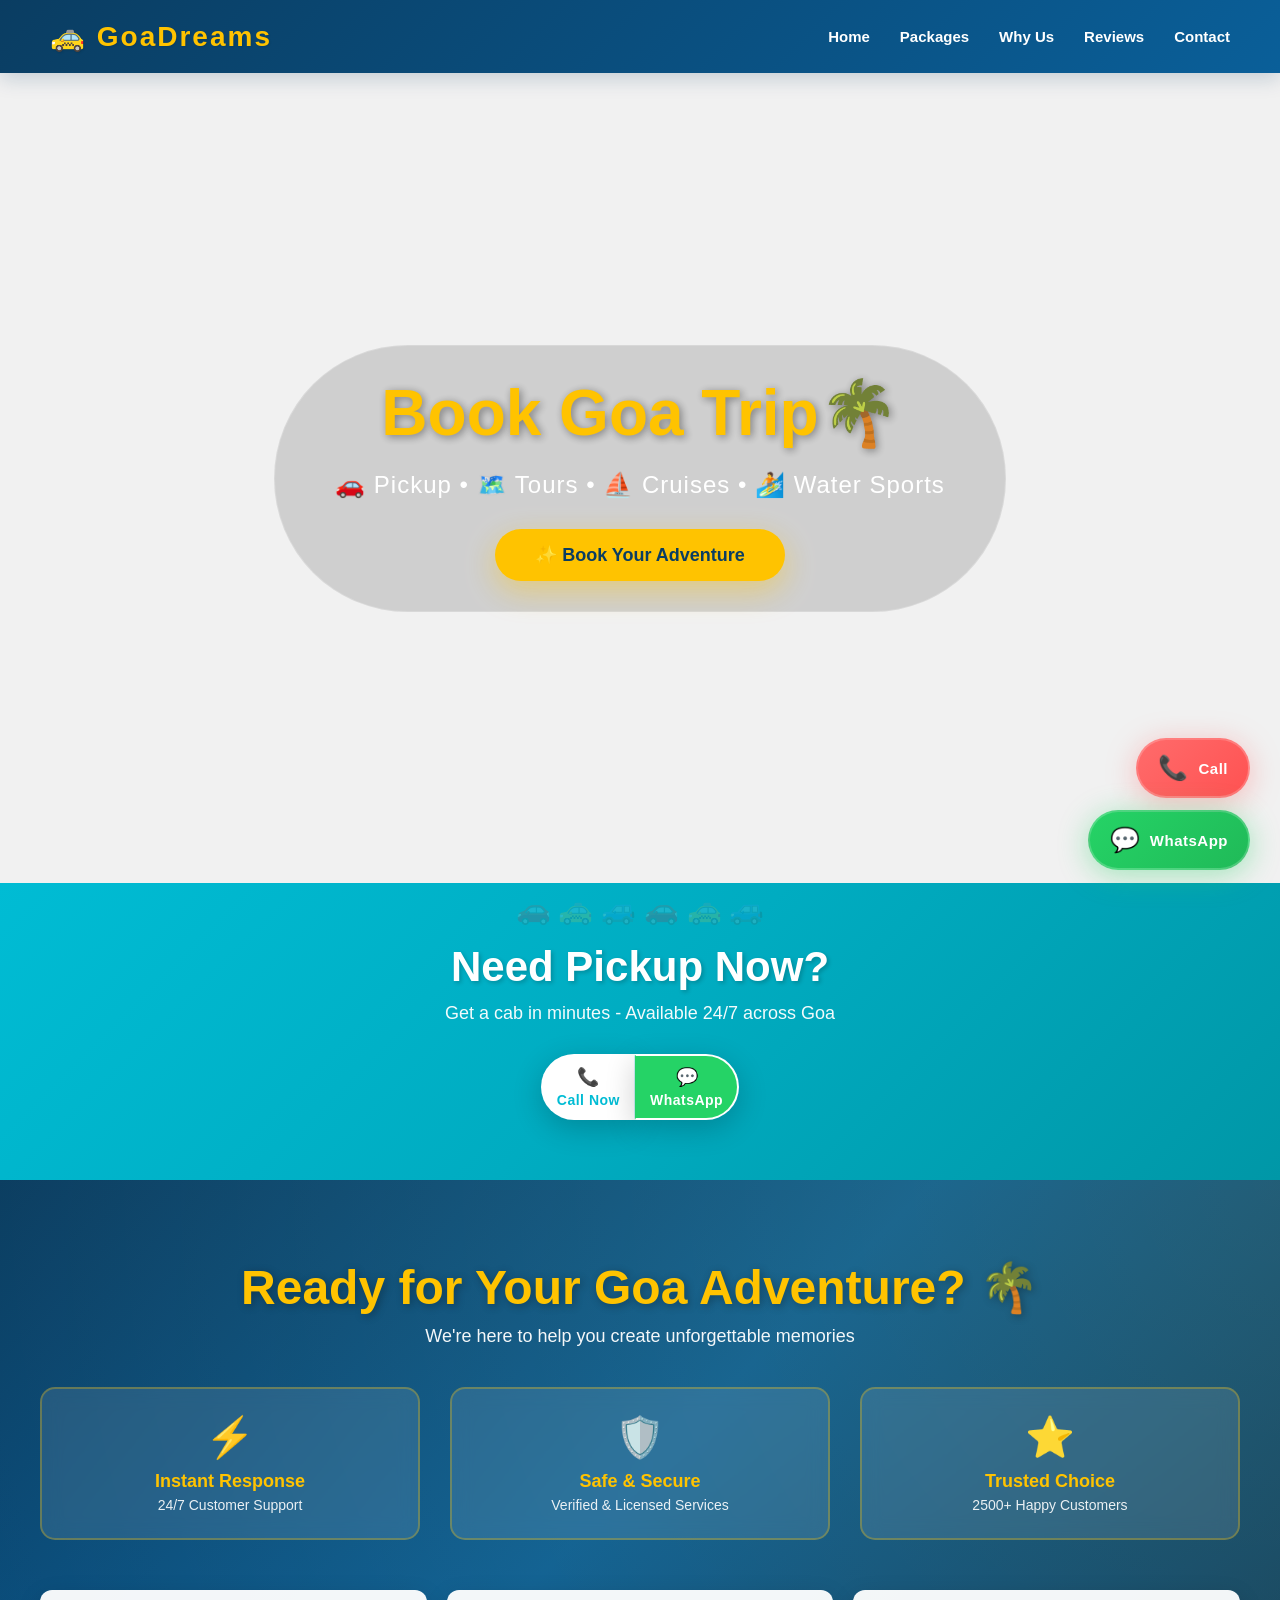
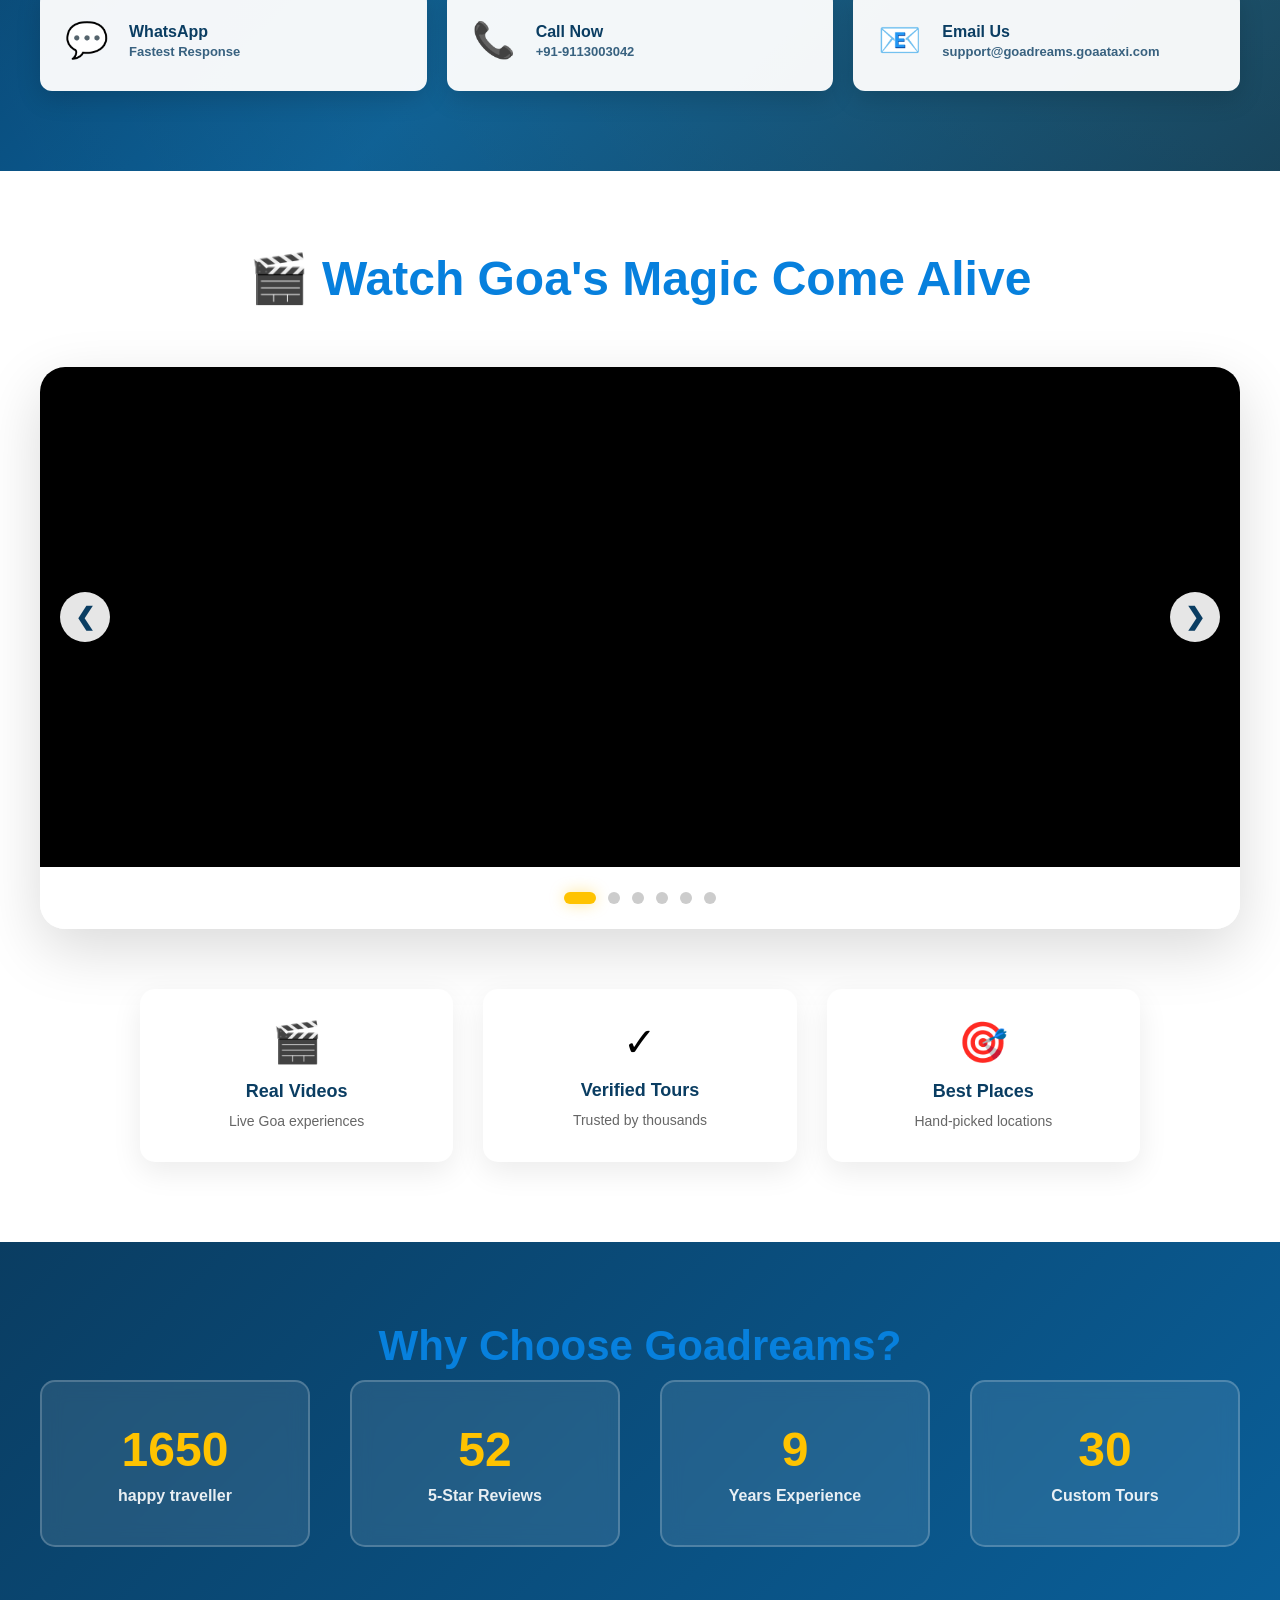
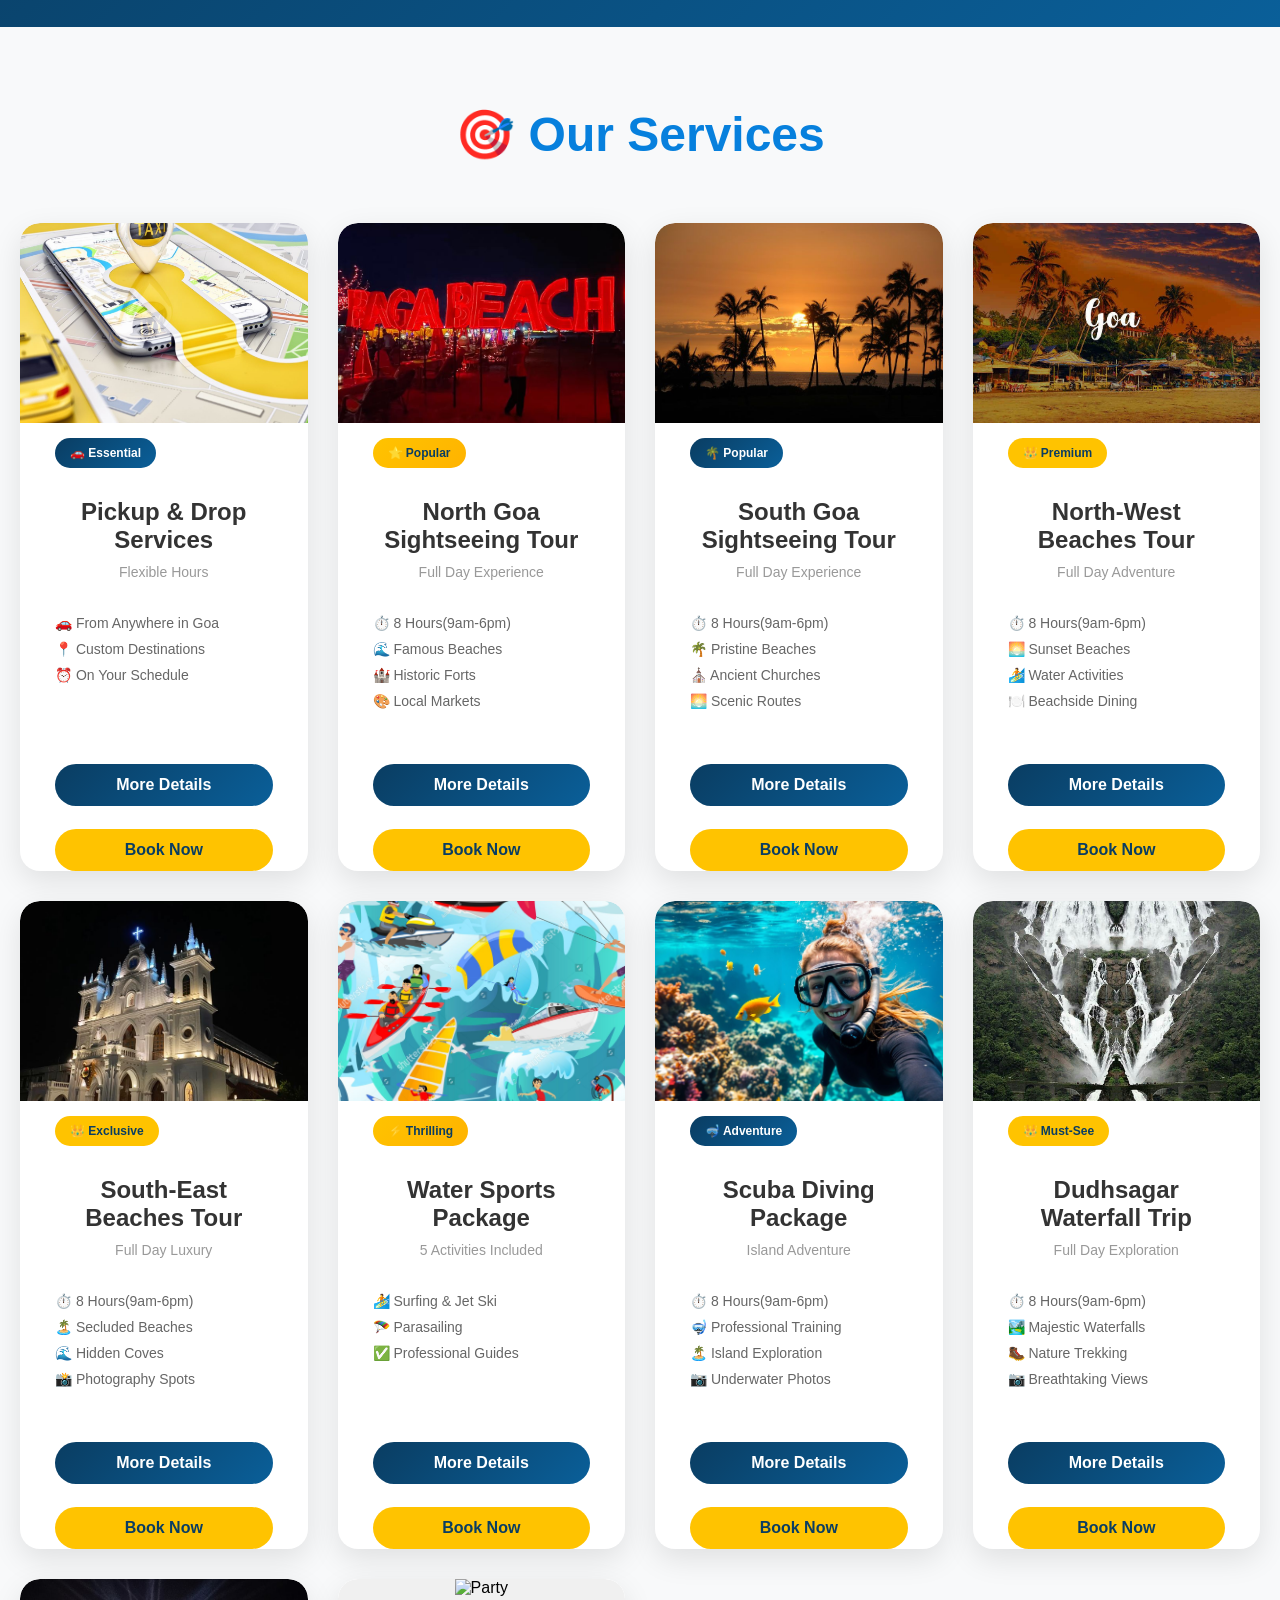
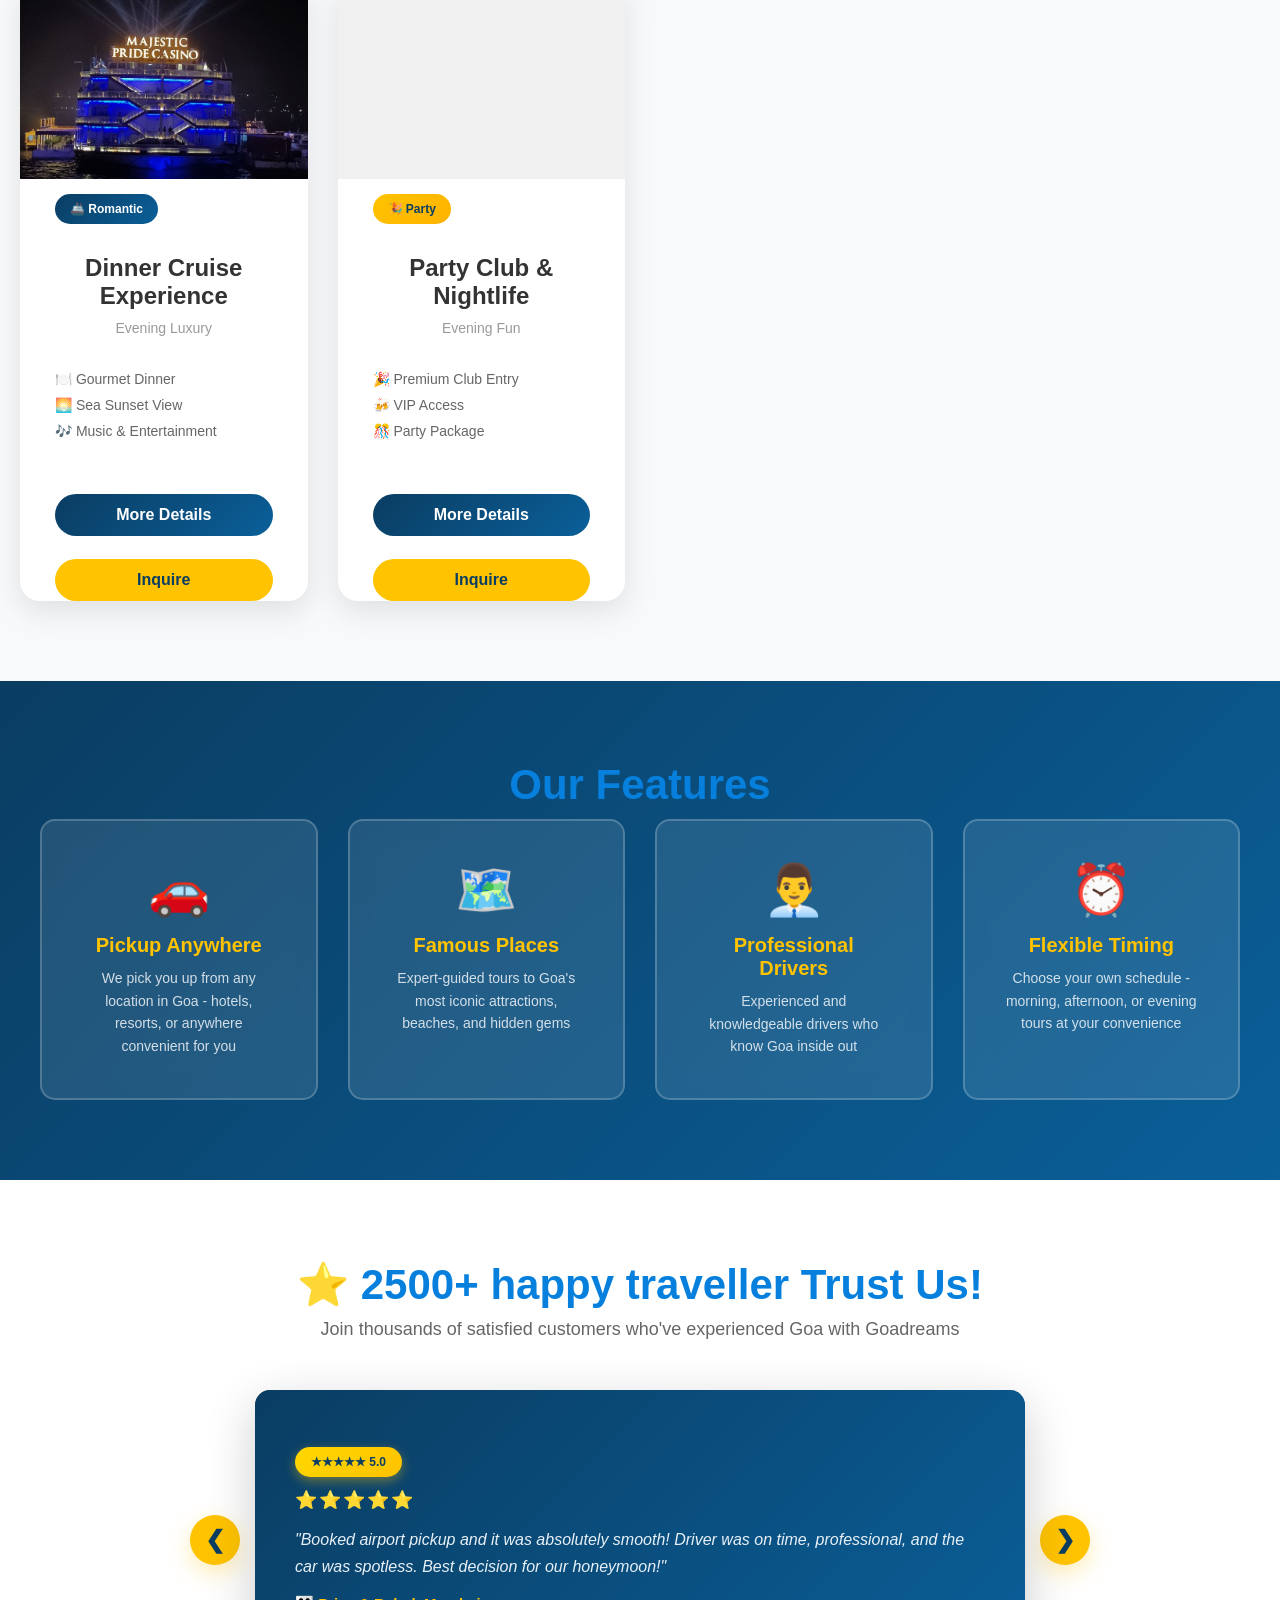
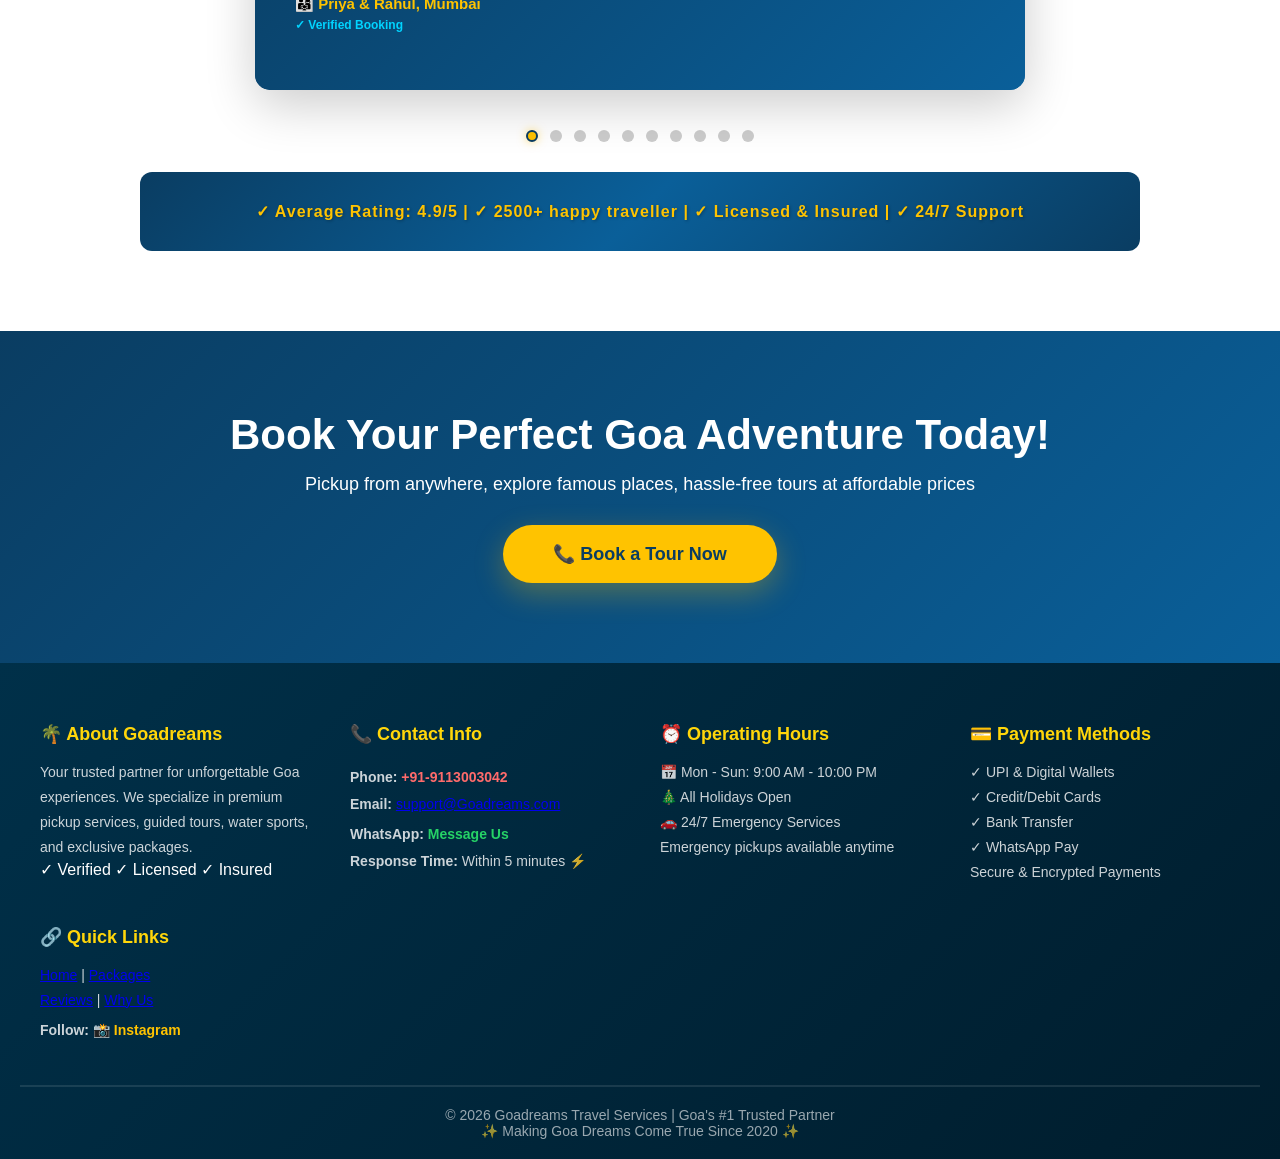
==== commit e4995d8f: "Update index.html" ====
--- a/index.html
+++ b/index.html
@@ -4,6 +4,10 @@
     <meta charset="UTF-8">
     <meta name="viewport" content="width=device-width, initial-scale=1.0">
     <title>Goa Taxi Service | Airport Taxi Booking in Goa | North & South Goa Tours</title>
+    <link rel="icon" type="image/png" sizes="32x32"
+        href="favicon.png">
+    <link rel="icon" type="image/png" sizes="16x16"
+        href="favicon.png">
 
 <meta name="description" content="Book reliable Goa taxi service for airport pickup, sightseeing tours, and hotel transfers. Affordable cab booking in North Goa and South Goa with professional drivers.">
 
--- a/style.css
+++ b/style.css
@@ -801,7 +801,7 @@
 }
 
 .section-title {
-    color: #0A3D62;
+    color: #0780dd;
     font-size: 42px;
     font-weight: 900;
     margin-bottom: 10px;
@@ -2013,5 +2013,4 @@
     .modal-action-buttons {
         flex-direction: column;
     }
-
-}
+}
